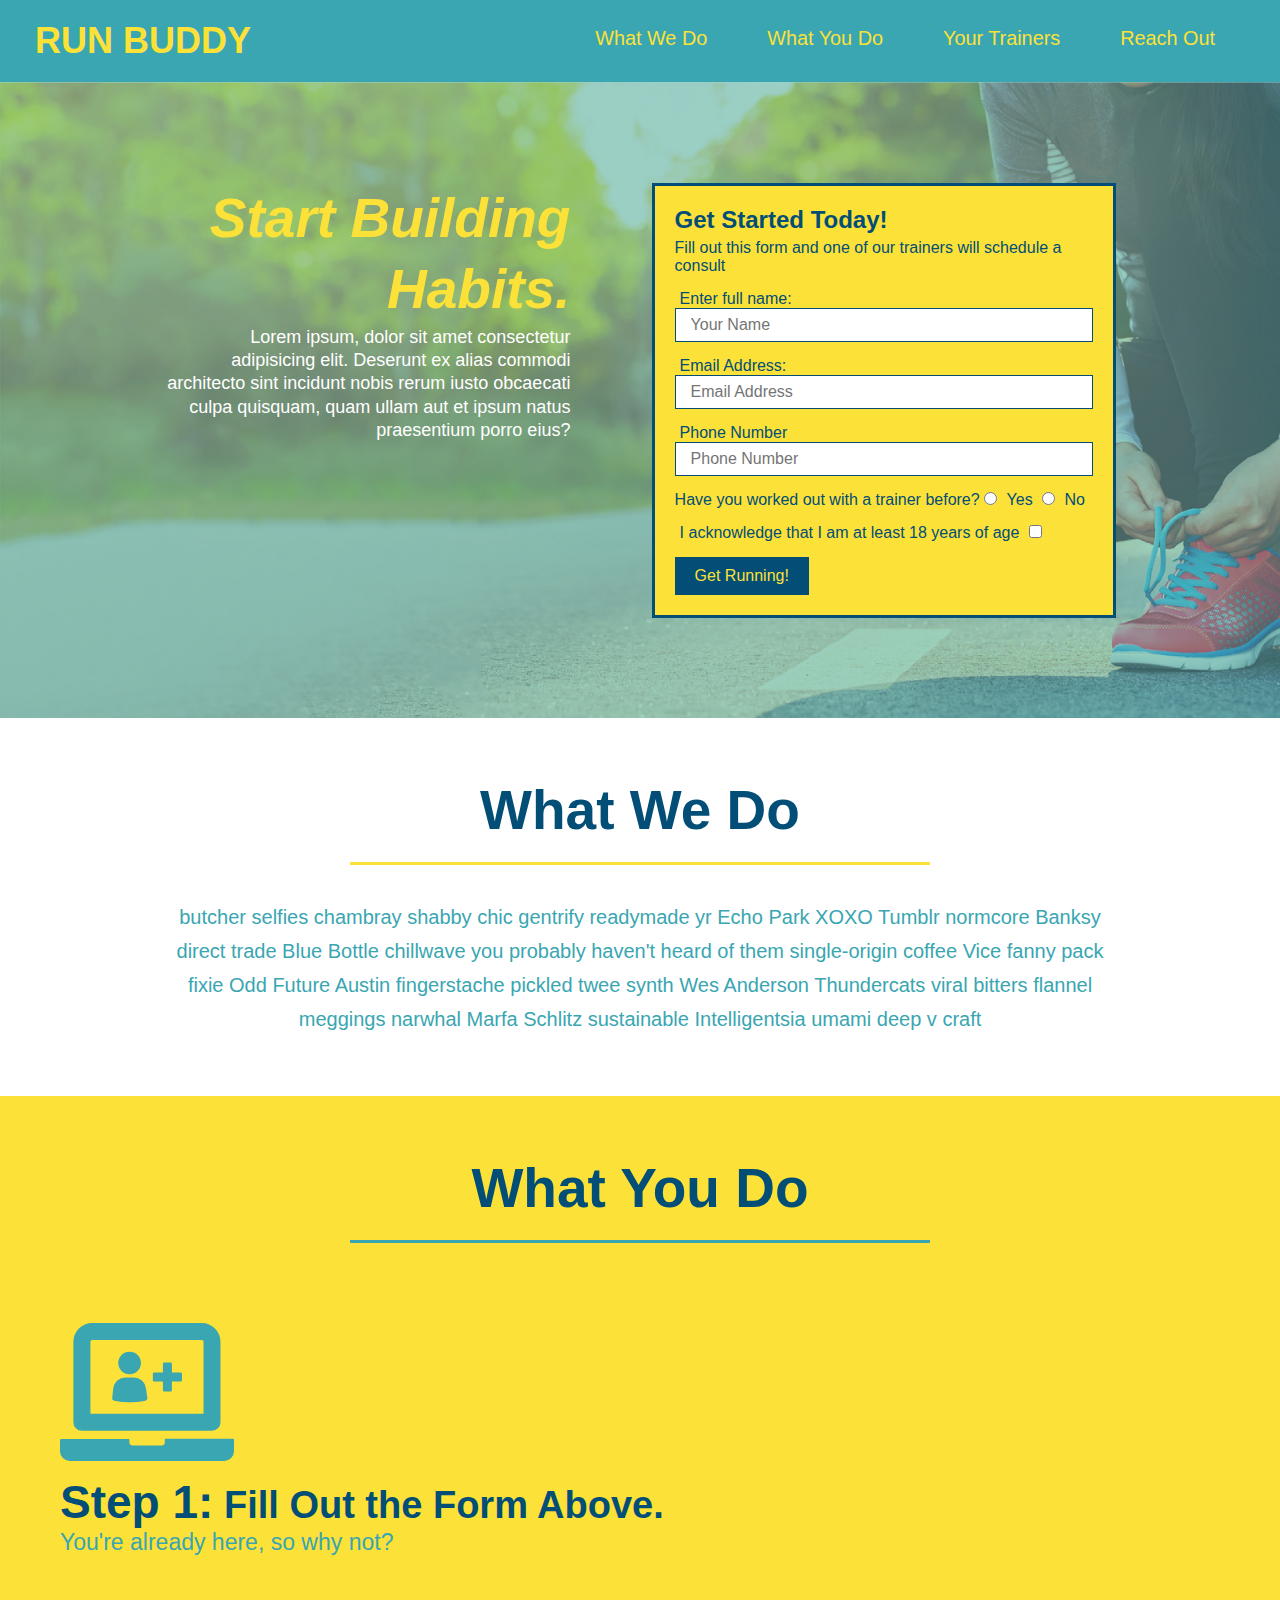
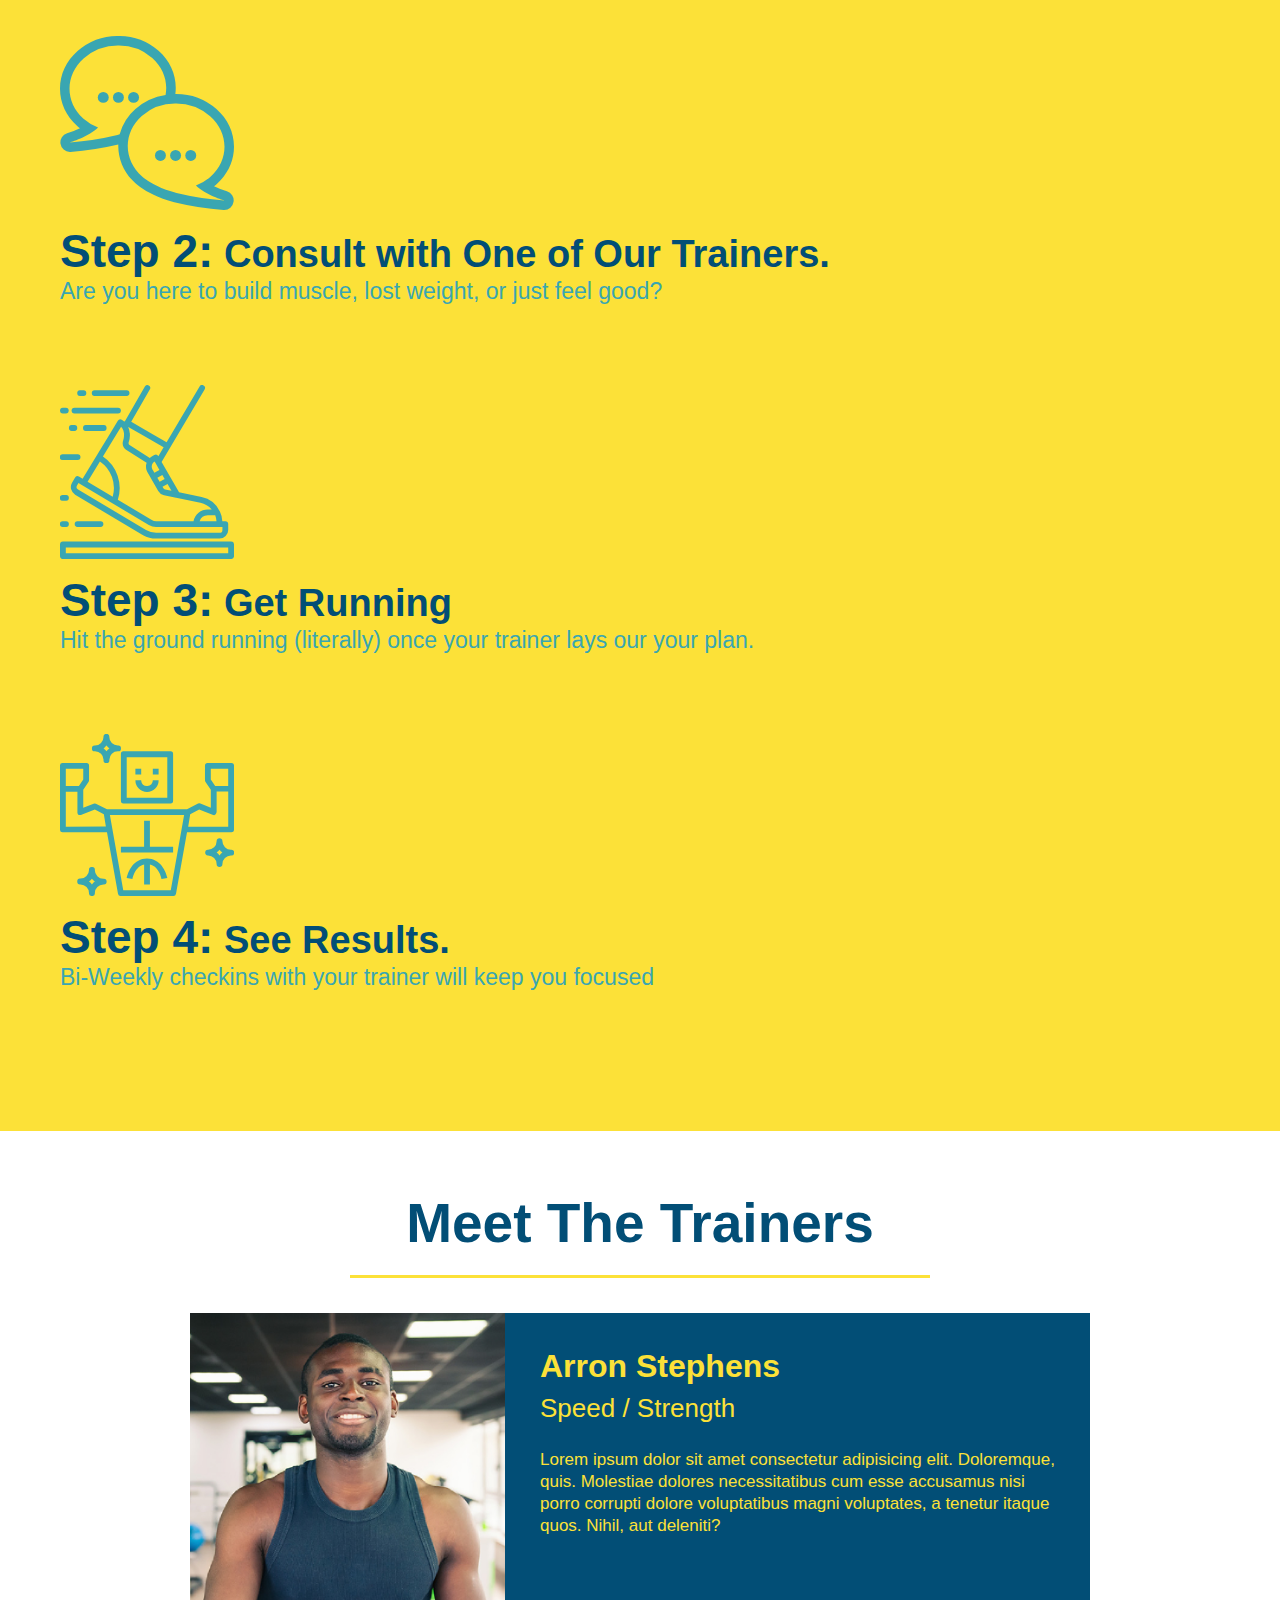
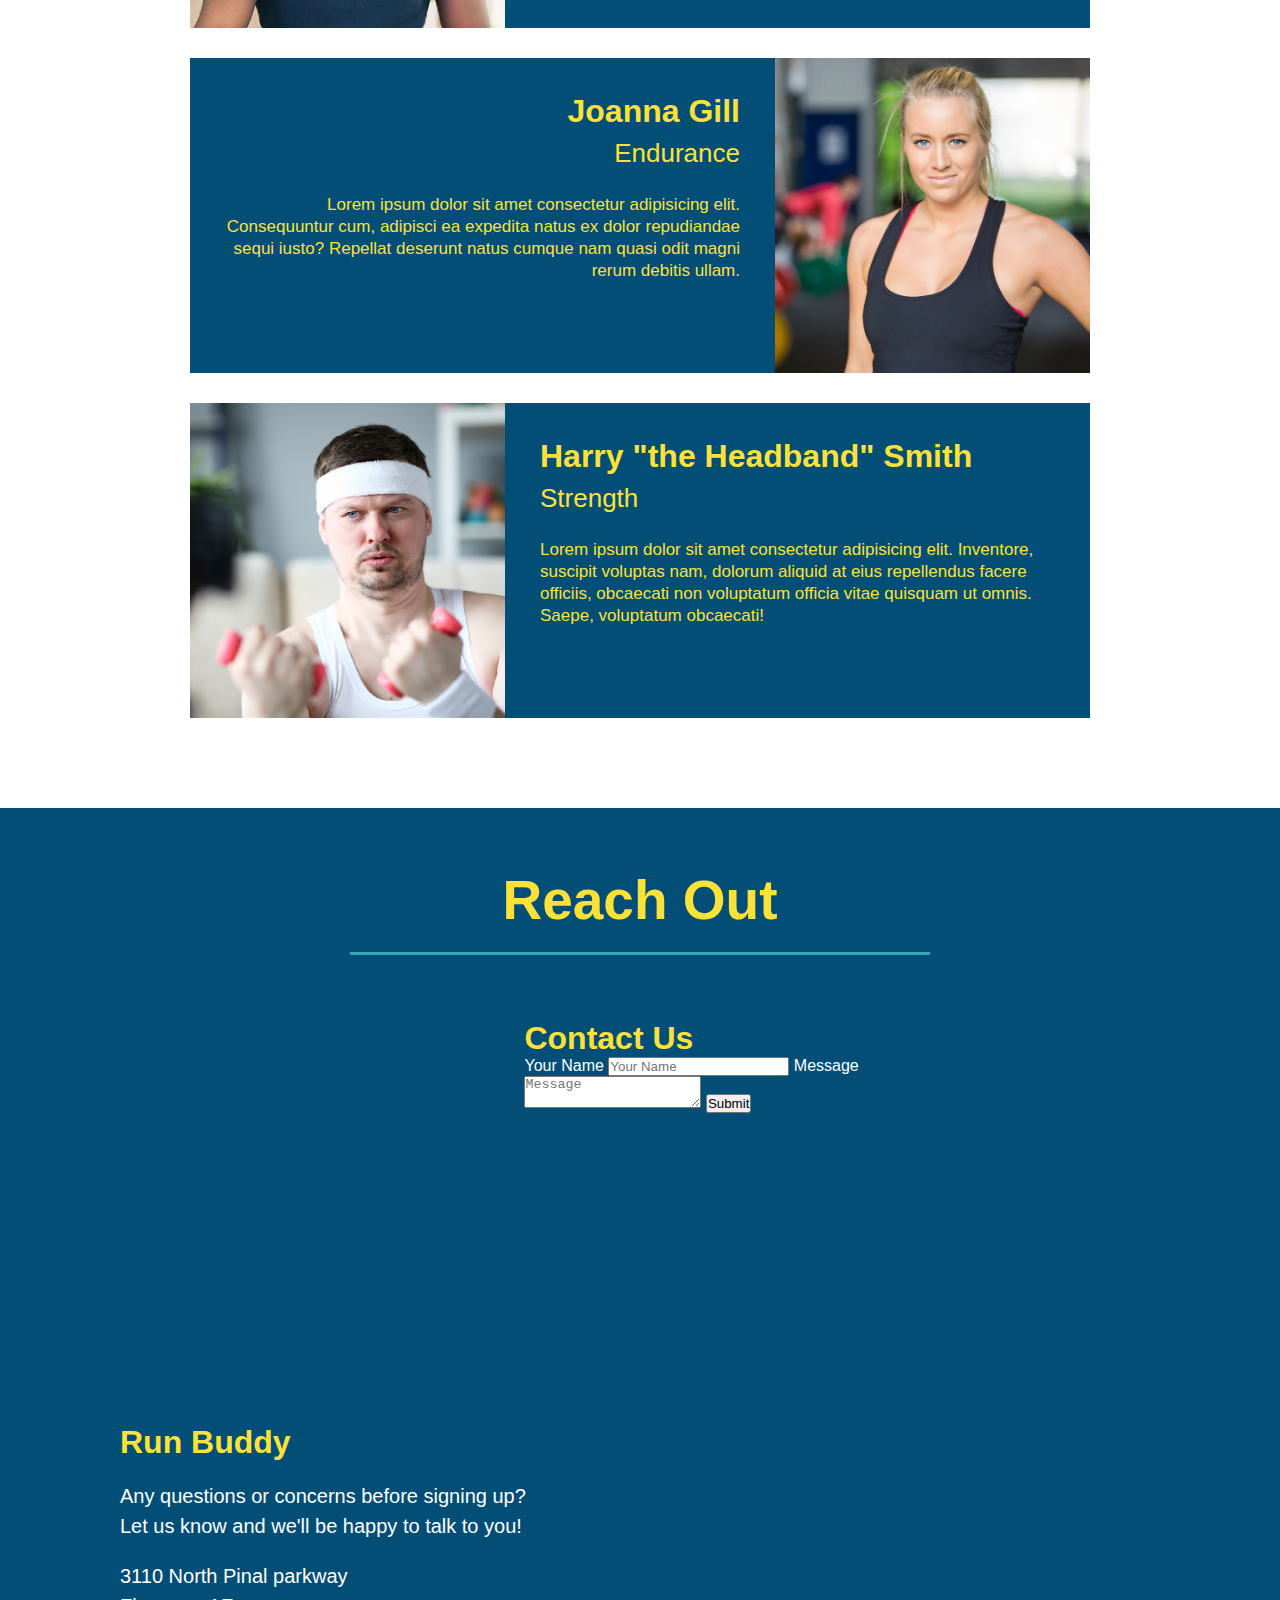
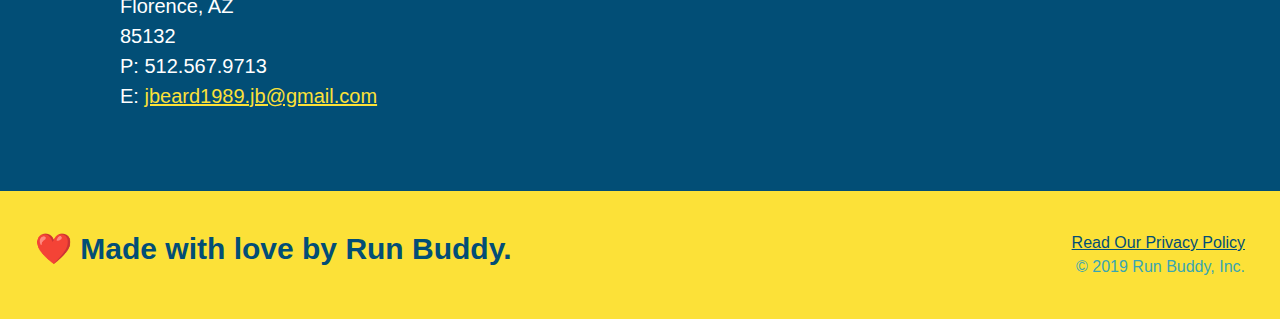
==== index.html @ e970a54e "continued work on implementing flexbox" ====
<!DOCTYPE html>
<html lang="en">
<head>
    <meta charset="UTF-8" />
    <title>Run Buddy</title>
    <link rel="stylesheet" href="./assets/css/style.css">

</head>
<body>
  <!-- navigation -->
  <header>
    <h1>
      <a href="./index.html">
        RUN BUDDY
      </a>
    </h1>
    <nav>
      <!-- Unordered list element -->
      <ul>
        <!-- List item element -->
        <li>
          <a href="#what-we-do">What We Do</a>
        </li>
        <li>
          <a href="#what-you-do">What You Do</a>
        </li>
        <li>
          <a href="#your-trainers">Your Trainers</a>
        </li>
        <li>
          <a href="#reach-out">Reach Out</a>
        </li>
      </ul>
    </nav>
  </header>

  <!-- HERO SECTION and FORM -->
  <section class="hero">
    <div class="hero-cta">
      <h2>Start Building Habits.</h2>
      <p>
        Lorem ipsum, dolor sit amet consectetur adipisicing elit. Deserunt ex alias commodi architecto sint incidunt nobis rerum iusto obcaecati culpa quisquam, quam ullam aut et ipsum natus praesentium porro eius?
      </p>
    </div>
    <div class="hero-form">
      <h3>Get Started Today!</h3>
      <p>Fill out this form and one of our trainers will schedule a consult</p>
      <form>
        <!-- NAME -->
        <label for="name">Enter full name:</label>
        <input type="text" placeholder="Your Name" name="name" id="name" class="form-input" />
        <!-- EMAIL ADDRESS -->
        <label for="email">Email Address:</label>
        <input type="email" placeholder="Email Address" name="email" id="email" class="form-input" />
        <!-- PHONE NUMBER -->
        <label for="phoneNumber">Phone Number</label>
        <input type="tel" placeholder="Phone Number" name="phoneNumber" id="phoneNumber" class="form-input" />
        <!-- WORKED WITH TRAINER? -->
        <p>
          Have you worked out with a trainer before?
          <input type="radio" name="trainer-confirm" id="trainer-yes" />
          <label for="trainer-yes">Yes</label>
          <input type="radio" name="trainer-confirm" id="trainer-no" />
          <label for="trainer-no">No</label>
        </p>
        <!-- OLD ENOUGH? -->
        <p>
          <label for="checkbox">I acknowledge that I am at least 18 years of age</label>
          <input type="checkbox" name="age-confirm" id="checkbox" />
        </p>
        <!-- SUBMIT -->
        <button type="submit">
          Get Running!
        </button>
      </form>  
    </div>
  </section>
<!-- END of HERO SECTION and FORM -->

  <!-- "what we do" section -->
  <section id="what-we-do" class="intro">
    <div class="flex-box">
        <h2 class="section-title primary-border">What We Do</h2>
    </div>
    <div class="flex-row">
      <p>
        butcher selfies chambray shabby chic gentrify readymade yr Echo Park XOXO Tumblr normcore Banksy direct trade Blue Bottle chillwave you probably haven't heard of them single-origin coffee Vice fanny pack fixie Odd Future Austin fingerstache pickled twee synth Wes Anderson Thundercats viral bitters flannel meggings narwhal Marfa Schlitz sustainable Intelligentsia umami deep v craft
      </p>
    </div>
  </section>

  <!-- "what you do" section-->
  <section id="what-you-do" class="steps">
    <div class="flex-box">
        <h2 class ="section-title secondary-border">What You Do</h2>
    </div>
    
    <div>
      <!-- insert this img element -->
      <img src="./assets/images/step-1.svg" alt="" /> 
      <h3>Step 1:<span> Fill Out the Form Above.</span></h3>
      <p>You're already here, so why not?</p>
    </div>

    <div>
      <img src="./assets/images/step-2.svg" alt="">
      <h3>Step 2:<span> Consult with One of Our Trainers.</span></h3>
      <p>Are you here to build muscle, lost weight, or just feel good?</p>
    </div>

    <div>
      <img src="./assets/images/step-3.svg" alt="">
      <h3>Step 3:<span> Get Running</span></h3>
      <p>Hit the ground running (literally) once your trainer lays our your plan.</p>
    </div>

    <div>
      <img src="./assets/images/step-4.svg" alt="">
      <h3>Step 4:<span> See Results.</span></h3>
      <p>Bi-Weekly checkins with your trainer will keep you focused</p>
    </div>
  </section>

  <!-- "Meet the trainers" section-->
  <section id="your-trainers" class="trainers">
    <div class="flex-box">
        <h2 class="section-title primary-border"> Meet The Trainers</h2>
    </div>
    <article class="trainer">
      <img src="./assets/images/trainer-1.jpg" alt="Arron Stephens in his workout clothes, ready to pump iron" />
      <div class="trainer-bio text-left">
        <h3>Arron Stephens</h3>
        <h4>Speed / Strength</h4>
        <p>
          Lorem ipsum dolor sit amet consectetur adipisicing elit. Doloremque, quis. Molestiae dolores necessitatibus cum esse accusamus nisi porro corrupti dolore voluptatibus magni voluptates, a tenetur itaque quos. Nihil, aut deleniti?
        </p>
      </div>
    </article>

    <article class="trainer">
      <div class="trainer-bio text-right">
        <h3>Joanna Gill</h3>
        <h4>Endurance</h4>
        <p>
          Lorem ipsum dolor sit amet consectetur adipisicing elit. Consequuntur cum, adipisci ea expedita natus ex dolor repudiandae sequi iusto? Repellat deserunt natus cumque nam quasi odit magni rerum debitis ullam.
        </p>
      </div>
      <img src="./assets/images/trainer-2.jpg" alt="Joanna Gill cooling off after a workout" />
    </article>

    <article class="trainer">
      <img src="./assets/images/trainer-3.jpg" alt="Harry Smith wearing a headband and lifting comically small pink weights" />
      <div class="trainer-bio text-left">
        <h3>Harry "the Headband" Smith</h3>
        <h4>Strength</h4>
        <p>
          Lorem ipsum dolor sit amet consectetur adipisicing elit. Inventore, suscipit voluptas nam, dolorum aliquid at eius repellendus facere officiis, obcaecati non voluptatum officia vitae quisquam ut omnis. Saepe, voluptatum obcaecati!
        </p>
      </div>
    </article>
  </section>

  <!-- "reach out" section-->
  <section id="reach-out" class="contact">
    <div class="flex-box">
        <h2 class="section-title secondary-border">Reach Out</h2>
    </div>
    <div class="contact-info">
    <iframe src="https://www.google.com/maps/embed?pb=!1m18!1m12!1m3!1d3343.7697032958495!2d-111.38180208449774!3d33.062529376679024!2m3!1f0!2f0!3f0!3m2!1i1024!2i768!4f13.1!3m3!1m2!1s0x872a3bfe00e9d0bd%3A0x75ed9e1d07d1335b!2s3110%20N%20Pinal%20Pkwy%20Ave%2C%20Florence%2C%20AZ%2085132!5e0!3m2!1sen!2sus!4v1607827421649!5m2!1sen!2sus" 
      frameborder="0" 
      style="border:0;" 
      allowfullscreen="" 
      aria-hidden="false" 
      tabindex="0">
    </iframe>
    <div class="contact-form">
      <h3>Contact Us</h3>
      <form>
        <label for="contact-name">Your Name</label>
        <input type="text" id="contact-name" placeholder="Your Name" />

        <label for="contact-message">Message</label>
        <textarea id="contact-message" placeholder="Message"></textarea>

        <button type="submit">Submit</button>
      </form>
    </div>
    <div>
      <h3>Run Buddy</h3>
      <p>
        Any questions or concerns before signing up?
        <br />
        Let us know and we'll be happy to talk to you!
      </p>
      <address>
        3110 North Pinal parkway <br />
        Florence, AZ <br />
        85132 <br />
        P: 512.567.9713 <br />
        E: <a href="mailto:jbeard1989.jb@gmail.com">jbeard1989.jb@gmail.com</a>
      </address>
    </div>

    </div>
  </section>

  <!-- footer -->
  <footer>
    <h2>❤️ Made with love by Run Buddy.</h2>
    <div>
      <a href="./privacy-policy.html">Read Our Privacy Policy</a><br />
      &copy; 2019 Run Buddy, Inc.
    </div>
  </footer>
</body>
</html>
---- assets/css/style.css ----
* {
    margin: 0;
    padding: 0;
    box-sizing: border-box
}

.flex-row {
    display: flex;
}

.intro p {
    line-height: 1.7;
    color: #39a6b2;
    width: 80%;
    font-size: 20px;
    margin: 0 auto;
    text-align: center;
}

.steps {
    background: #fce138;
}


section {
    padding: 60px;
}

.section-title {
    font-size: 55px;
    color: #024e76;
    border-bottom: 3px solid;
    padding-bottom: 20px;
    text-align: center;
    margin: 0 auto 35px auto;
    width: 50%;
}

.primary-border {
    border-color: #fce138
}

.secondary-border {
    border-color: #39a6b2;
}

.steps div {
    margin-bottom: 80px;
}

.steps img {
    width: 15%;
}

.steps h3 {
    color: #024e76;
    font-size: 46px;
    margin-top: 10px;
}

.steps span {
    font-size: 38px;
  }

.steps p {
    color: #39a6b2;
    font-size: 23px;
}

.trainer {
    width: 900px;
    margin: 0 auto 30px auto;
    background: #024e76;
    color: #fce138;
    overflow: auto;
}

.trainer img {
    width: 35%;
    float: left;
}

.trainer-bio{
    padding: 35px;
    float: left;
    width: 65%;
}

.trainer-bio h3 {
    font-size: 32px;
    margin-bottom: 8px;
}

.trainer-bio h4 {
    font-weight: lighter;
    font-size: 26px;
    margin-bottom: 25px;
}

.trainer-bio p {
    font-size: 17px;
    line-height: 1.3;
}

.text-left {
    text-align: left;
}

.text-right {
    text-align: right;
}

.contact {
    background: #024e76;
}

.contact h2 {
    color: #fce138;
}

.contact-info iframe {
    width: 400px;
    height: 400px;
}

.contact-info div {
    width: 410px;
    display: inline-block;
    vertical-align: top;
    text-align: left;
    margin: 30px 0 0 60px;
    color: white;
}

.contact-info h3 {
    color: #fce138;
    font-size: 32px;
}

.contact-info p, .contact-info address {
    margin: 20px 0;
    line-height: 1.5;
    font-size: 20px;
    font-style: normal;
}

.contact-info a {
    color: #fce138;
}

header nav {
    margin: 7px 0;
}

header nav ul {
    display: flex;
    flex-wrap: wrap;
    justify-content: space-between;
    align-items: center;
    list-style: none;
}

header nav ul li a {
    margin: 0 30px;
    font-weight: lighter;
    font-size: 1.55vw;
}

header h1 {
    font-weight: bold;
    margin: 0;
    font-size: 36px;
    color: #fce138;
    
}

header a {
    text-decoration: none;
    color: #fce138;
}

/* apply styles to <header> */
header{
    display: flex;
    justify-content: space-between;
    flex-wrap: wrap;
    padding: 20px 35px;
    background-color: #39a6b2;
}


body {
    /* I'm a CSS comment! */
    color: #39a6b2;
    font-family: Arial, Helvetica, sans-serif;
}

footer h2 {
    color: #024e76;
    font-size: 30px;
    margin: 0;
}

footer div {
    line-height: 1.5;
    text-align: right;
}

footer a {
    color: #024e76;
}

footer {
    display: flex;
    justify-content: space-between;
    flex-wrap: wrap;
    background-color: #fce138;
    width: 100%;
    padding: 40px 35px;
}

/* HERO STYLESHEET */
.hero {
    display: flex;
    justify-content: center;
    flex-wrap: wrap;
    background-image: url("../images/hero-bg.jpg");
    background-size: cover;
    position: relative;
}
/* HERO STYLESHEET END*/

.hero-cta{
    width: 35%;
    text-align: right;
    margin: 3.5%;
    color: #fff;
    font-size: 18px;
    line-height: 1.3;
}

.hero-cta h2{
    font-style: italic;
    font-size: 55px;
    color: #fce138
}

.page-title {
    color: #fce138;
    display: inline-block;
    border-bottom: 4px solid #fce138;
    padding: 0 80px 15px 80px;
    font-weight: normal;
    font-size: 42px;
    font-style: italic;
}

.hero-form {
    color: #024e76;
    background-color: #fce138;
    padding: 20px;
    border-style: solid;
    border-width: 3px;
    border-color: #024e76;
    width: 40%;
    margin: 3.5%;
}

.hero-form h3{
    font-size: 24px;
    margin: 0;
}

.hero-form p {
    margin: 5px 0 15px 0;
}

.hero-form label {
    margin: 0 5px;
}

.form-input {
    border: 1px solid #024e76;
    display: block;
    padding: 7px 15px;
    font-size: 16px;
    color: #024e76;
    width: 100%;
    margin-bottom: 15px;
}

.hero-form button {
    color: #fce138;
    background-color: #024e76;
    border: none;
    padding: 10px 20px;
    font-size: 16px;
  }
  /* HERO STYLES END */
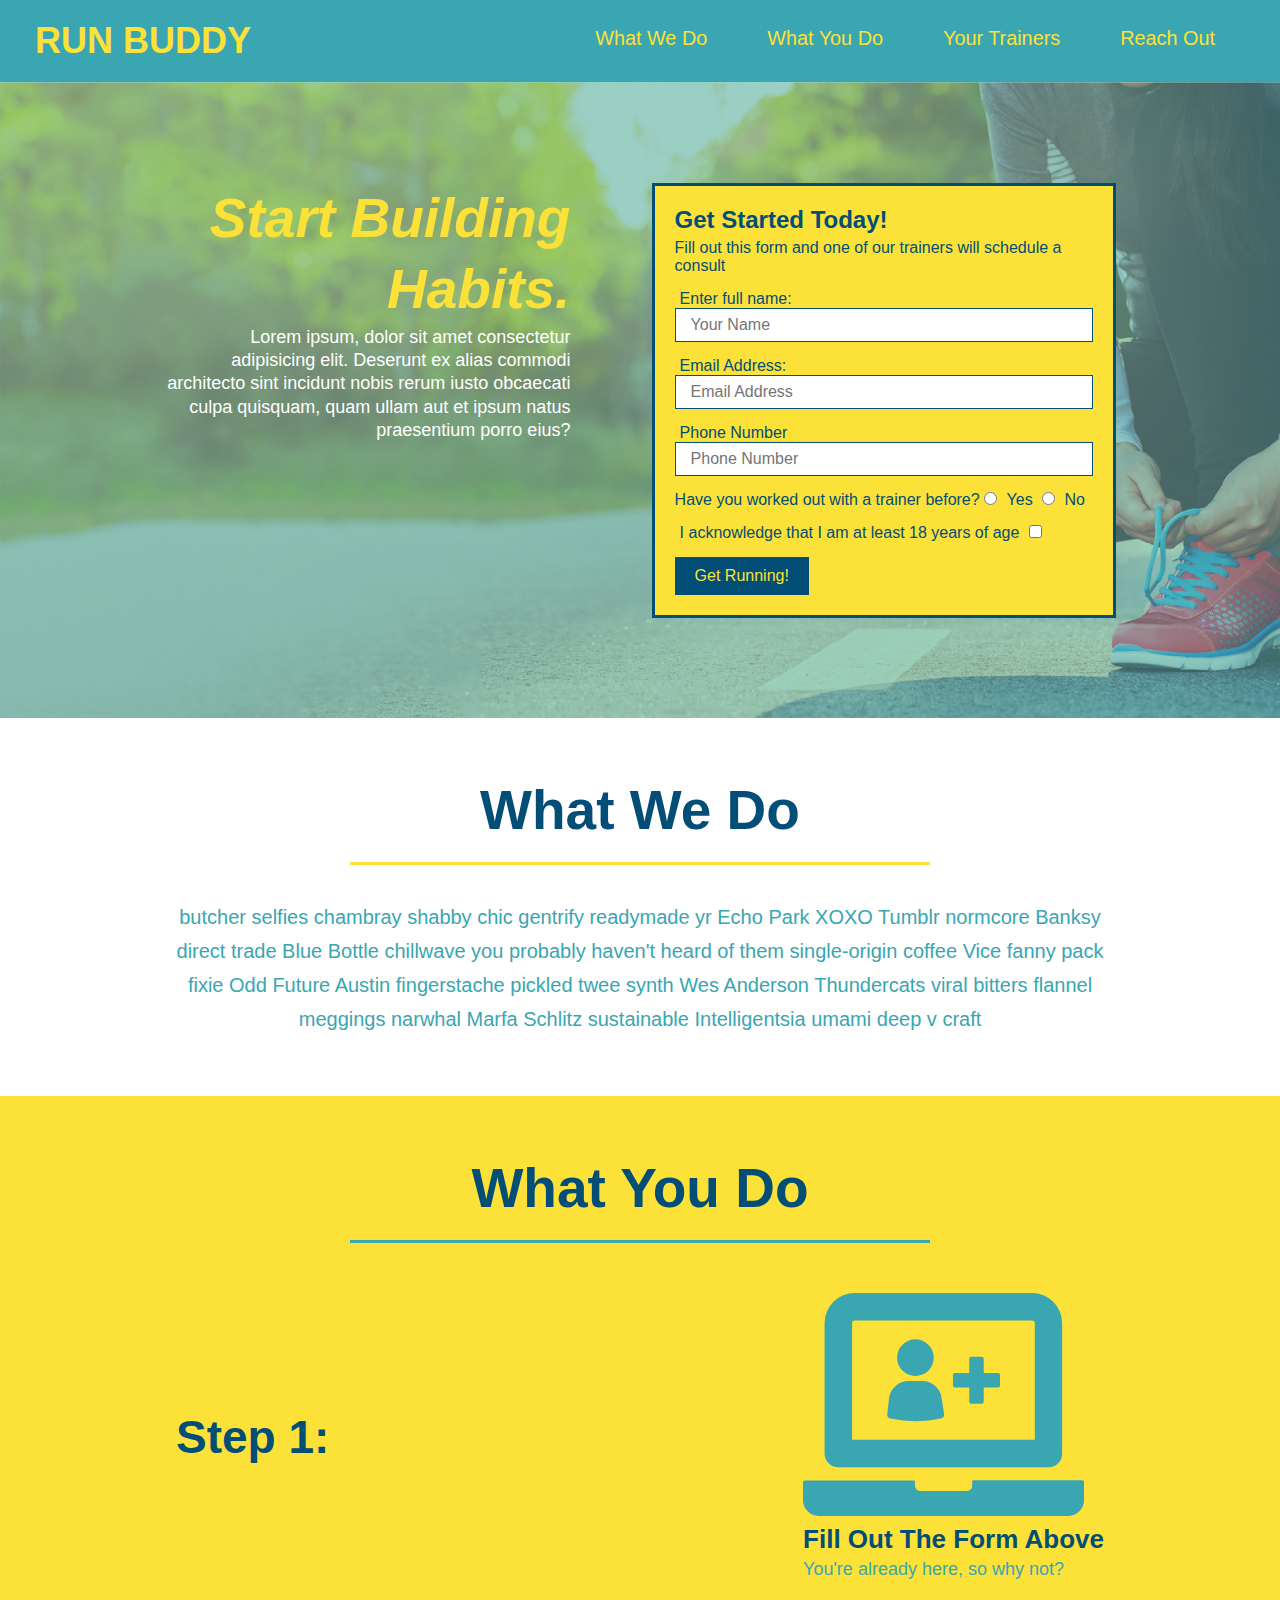
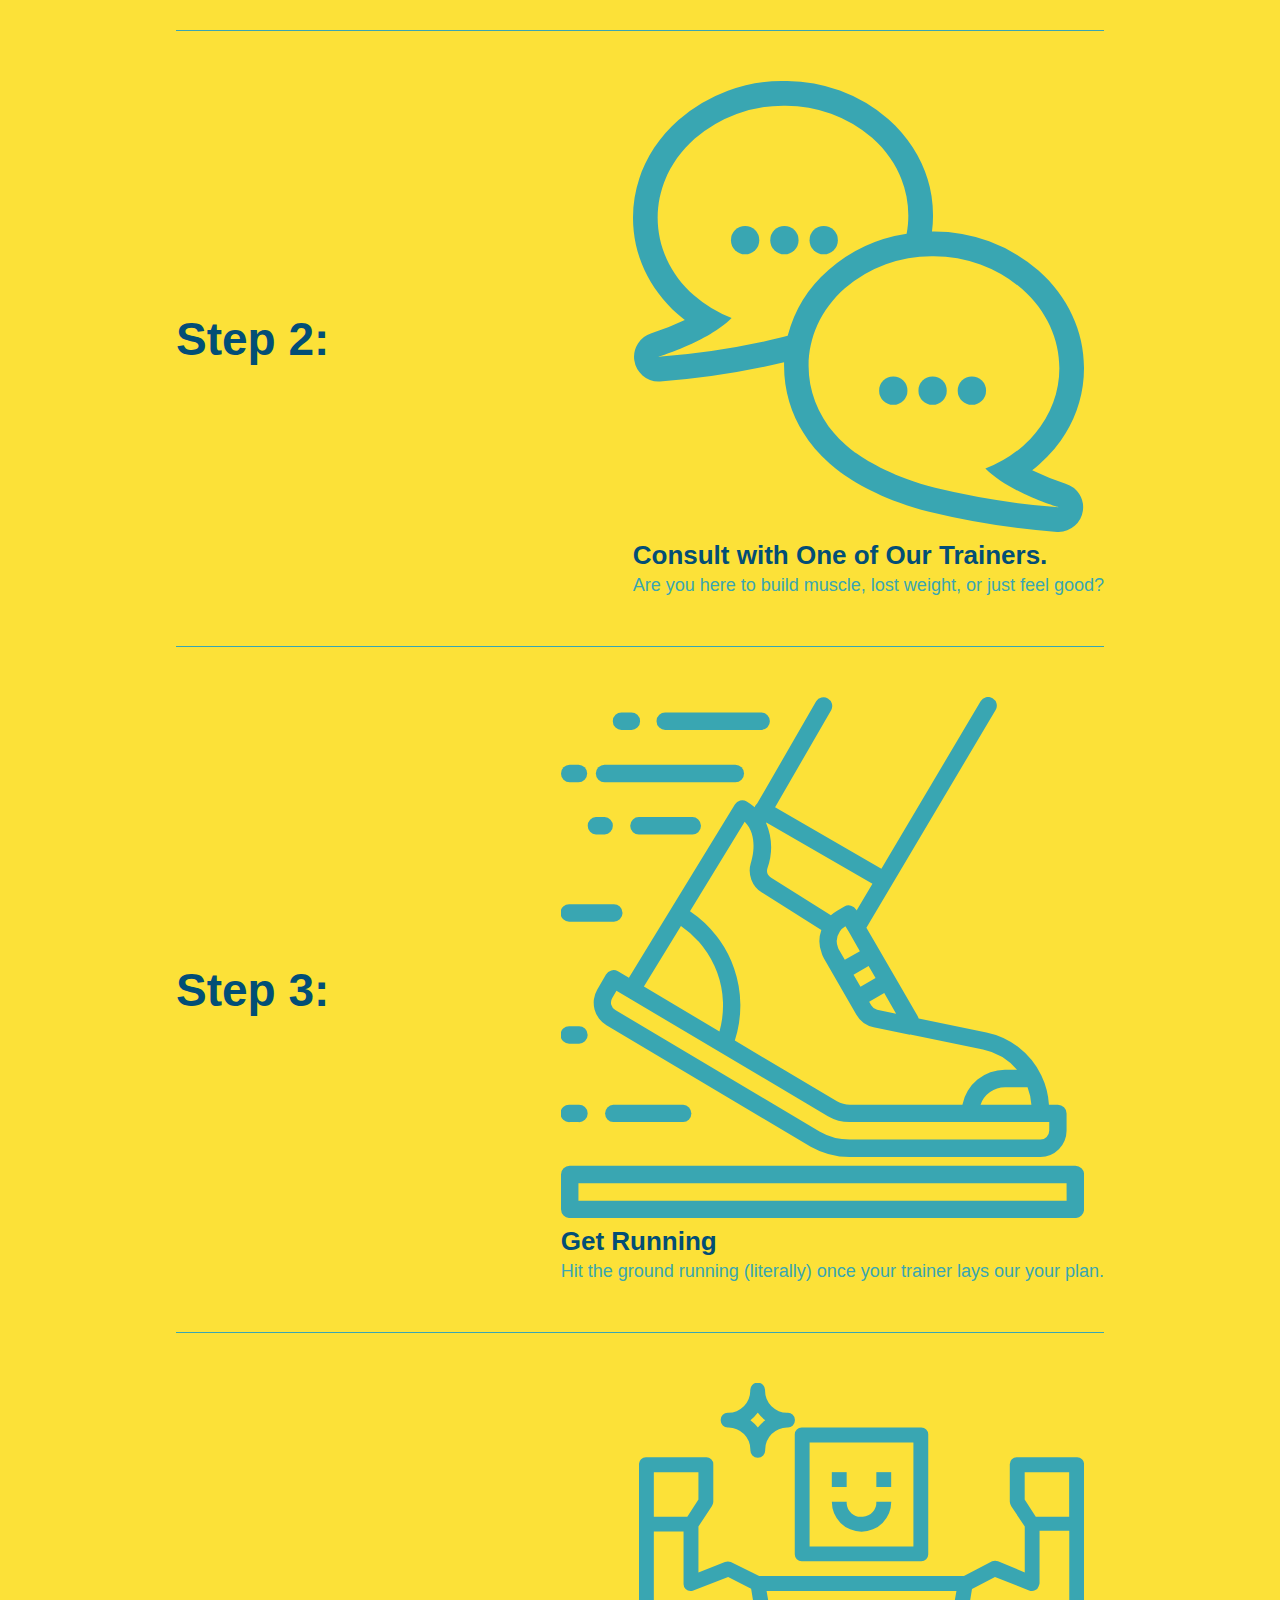
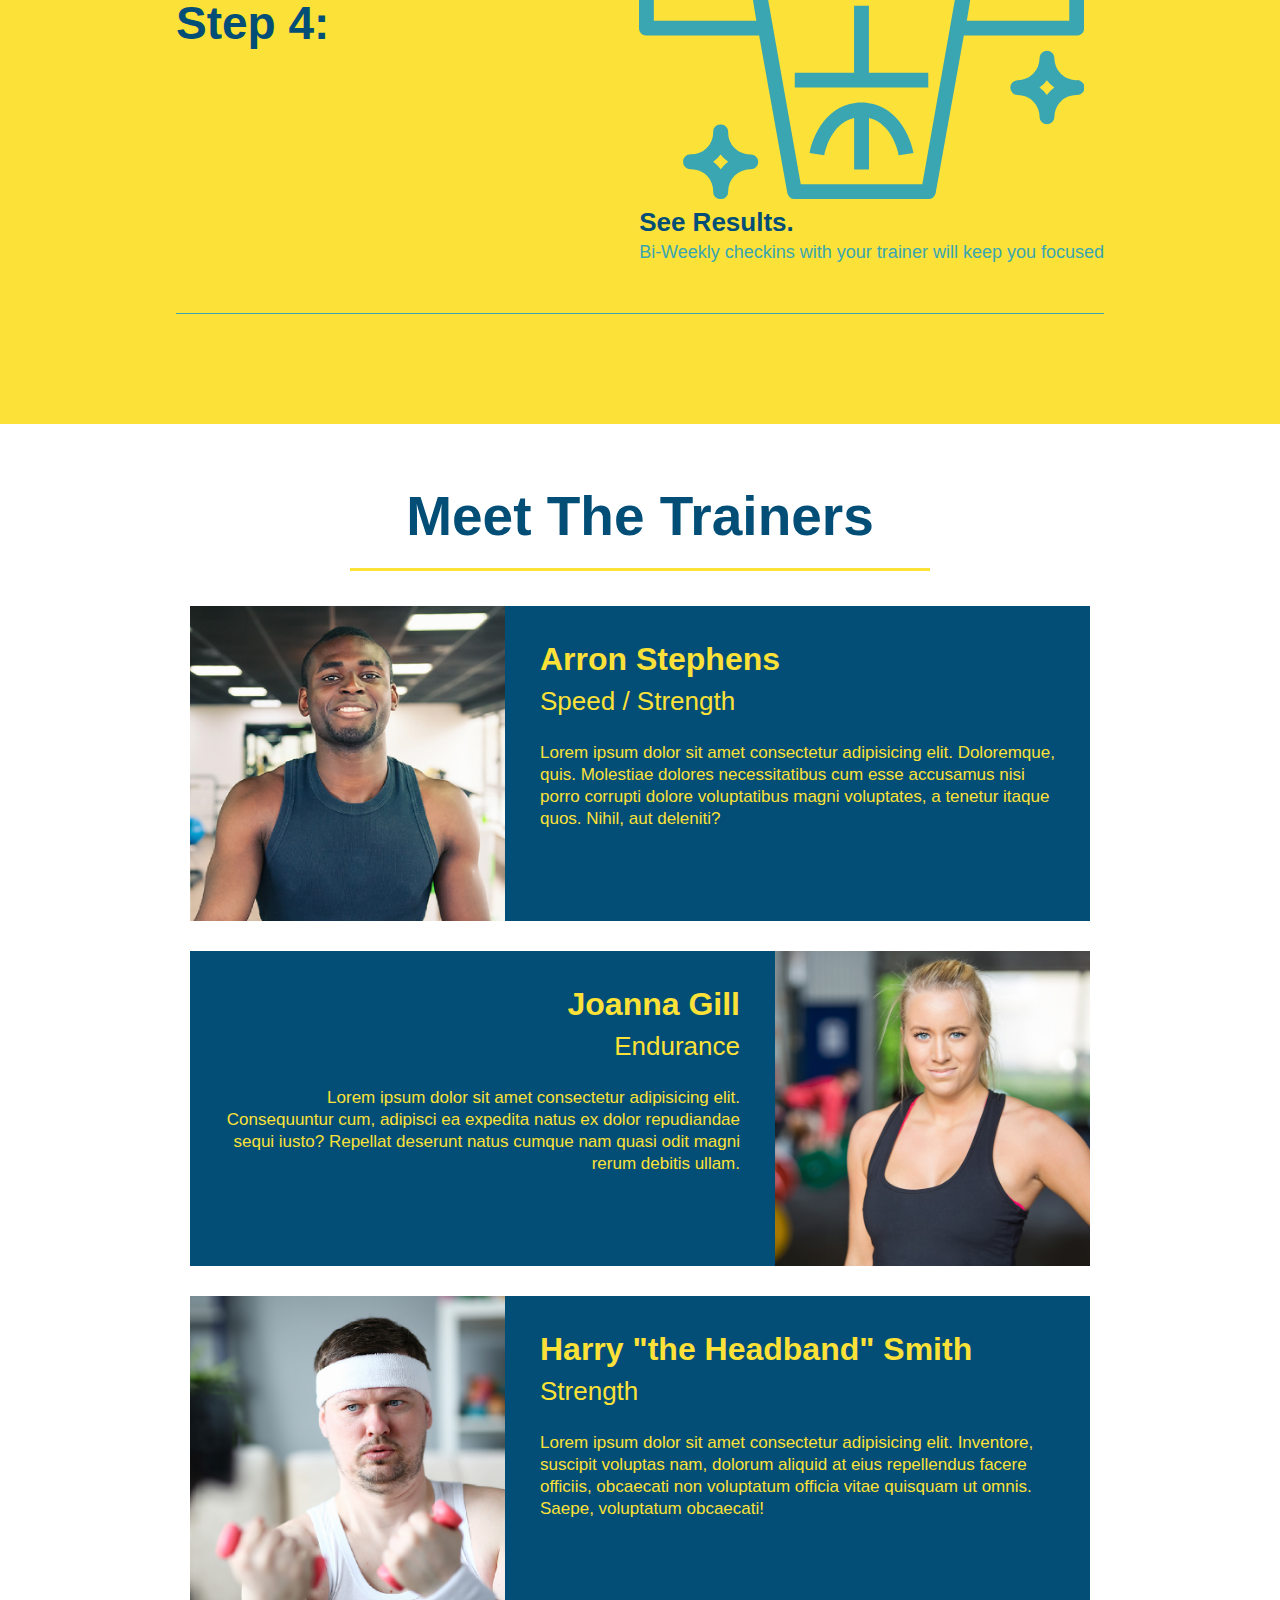
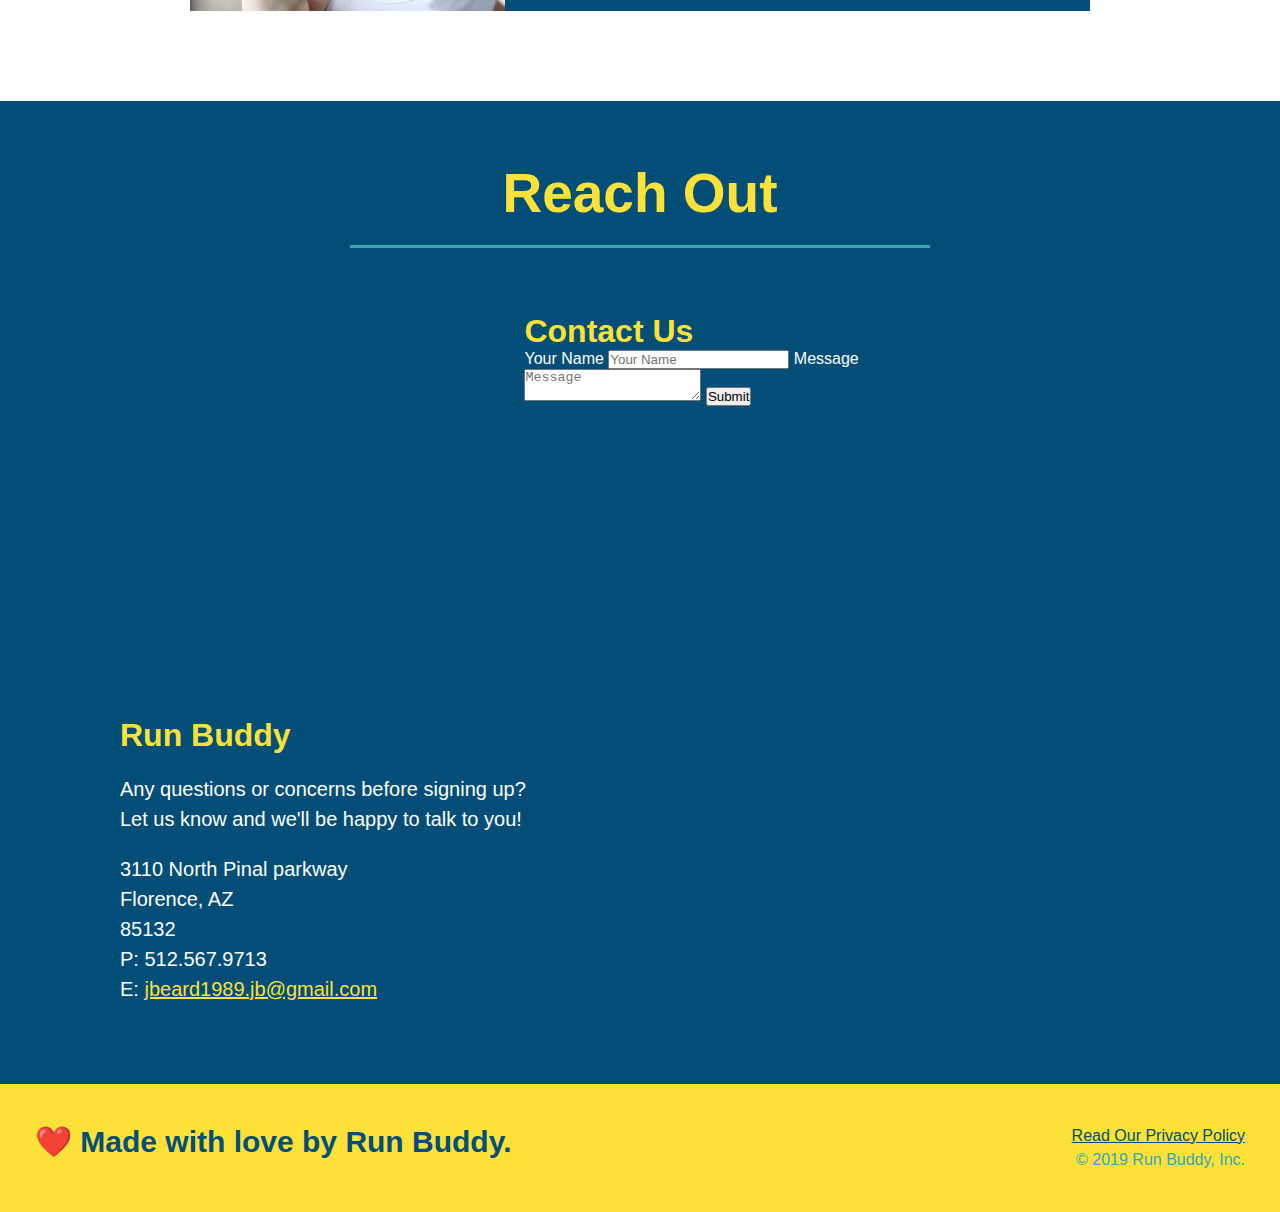
==== commit 3657dcd2: "continue flexbox" ====
--- a/index.html
+++ b/index.html
@@ -94,30 +94,57 @@
     <div class="flex-box">
         <h2 class ="section-title secondary-border">What You Do</h2>
     </div>
-    
-    <div>
-      <!-- insert this img element -->
-      <img src="./assets/images/step-1.svg" alt="" /> 
-      <h3>Step 1:<span> Fill Out the Form Above.</span></h3>
-      <p>You're already here, so why not?</p>
-    </div>
-
-    <div>
-      <img src="./assets/images/step-2.svg" alt="">
-      <h3>Step 2:<span> Consult with One of Our Trainers.</span></h3>
-      <p>Are you here to build muscle, lost weight, or just feel good?</p>
-    </div>
-
-    <div>
-      <img src="./assets/images/step-3.svg" alt="">
-      <h3>Step 3:<span> Get Running</span></h3>
-      <p>Hit the ground running (literally) once your trainer lays our your plan.</p>
-    </div>
-
-    <div>
-      <img src="./assets/images/step-4.svg" alt="">
-      <h3>Step 4:<span> See Results.</span></h3>
-      <p>Bi-Weekly checkins with your trainer will keep you focused</p>
+  
+    <div class="step">
+      <h3>Step 1:</h3>
+      <div class="step-info">
+        <div class="step-img">
+          <img src="./assets/images/step-1.svg" alt="" />
+        </div>
+        <div class="step-text">
+          <h4>Fill Out The Form Above</h4>
+          <p>You're already here, so why not?</p>
+        </div>
+      </div>
+    </div>
+
+    <div class="step">
+      <h3>Step 2:</h3>
+      <div class="step-info">
+        <div class="step-img">
+          <img src="./assets/images/step-2.svg" alt="" />
+        </div>
+        <div class="step-text">
+          <h4>Consult with One of Our Trainers.</h4>
+          <p>Are you here to build muscle, lost weight, or just feel good?</p>
+        </div>
+      </div>
+    </div>
+
+    <div class="step">
+      <h3>Step 3:</h3>
+      <div class="step-info">
+        <div class="step-img">
+          <img src="./assets/images/step-3.svg" alt="" />
+        </div>
+        <div class="step-text">
+          <h4>Get Running</h4>
+          <p>Hit the ground running (literally) once your trainer lays our your plan.</p>
+        </div>
+      </div>
+    </div>
+
+    <div class="step">
+      <h3>Step 4:</h3>
+      <div class="step-info">
+        <div class="step-img">
+          <img src="./assets/images/step-4.svg" alt="" />
+        </div>
+        <div class="step-text">
+          <h4>See Results.</h4>
+          <p>Bi-Weekly checkins with your trainer will keep you focused</p>
+        </div>
+      </div>
     </div>
   </section>
 
--- a/assets/css/style.css
+++ b/assets/css/style.css
@@ -44,27 +44,52 @@
     border-color: #39a6b2;
 }
 
-.steps div {
-    margin-bottom: 80px;
-}
-
-.steps img {
-    width: 15%;
-}
-
-.steps h3 {
+.step {
+    margin: 50px auto;
+    padding-bottom: 50px;
+    width: 80%;
+    border-bottom: 1px solid #39a6b2;
+    display: flex;
+    flex-wrap: wrap;
+    align-items: center;
+    justify-content: space-between;
+}
+
+.step h3 {
     color: #024e76;
     font-size: 46px;
-    margin-top: 10px;
-}
-
-.steps span {
-    font-size: 38px;
-  }
-
-.steps p {
+    flex: 1 30%;
+}
+
+.steps-info {
+    display: flex;
+    flex-wrap: wrap;
+    align-items: center;
+    flex: 2 70%;
+}
+
+.step-text p {
     color: #39a6b2;
-    font-size: 23px;
+    font-size: 18px;
+}
+
+.step-text {
+    flex: 12;
+}
+
+.step-text h4 {
+    font-size: 26px;
+    line-height: 1.5;
+    color: #024e76;
+}
+
+.step-img {
+    flex: 1 12%;
+    margin-right: 20px;   
+}
+
+.step-img img {
+    max-width: 100%;
 }
 
 .trainer {
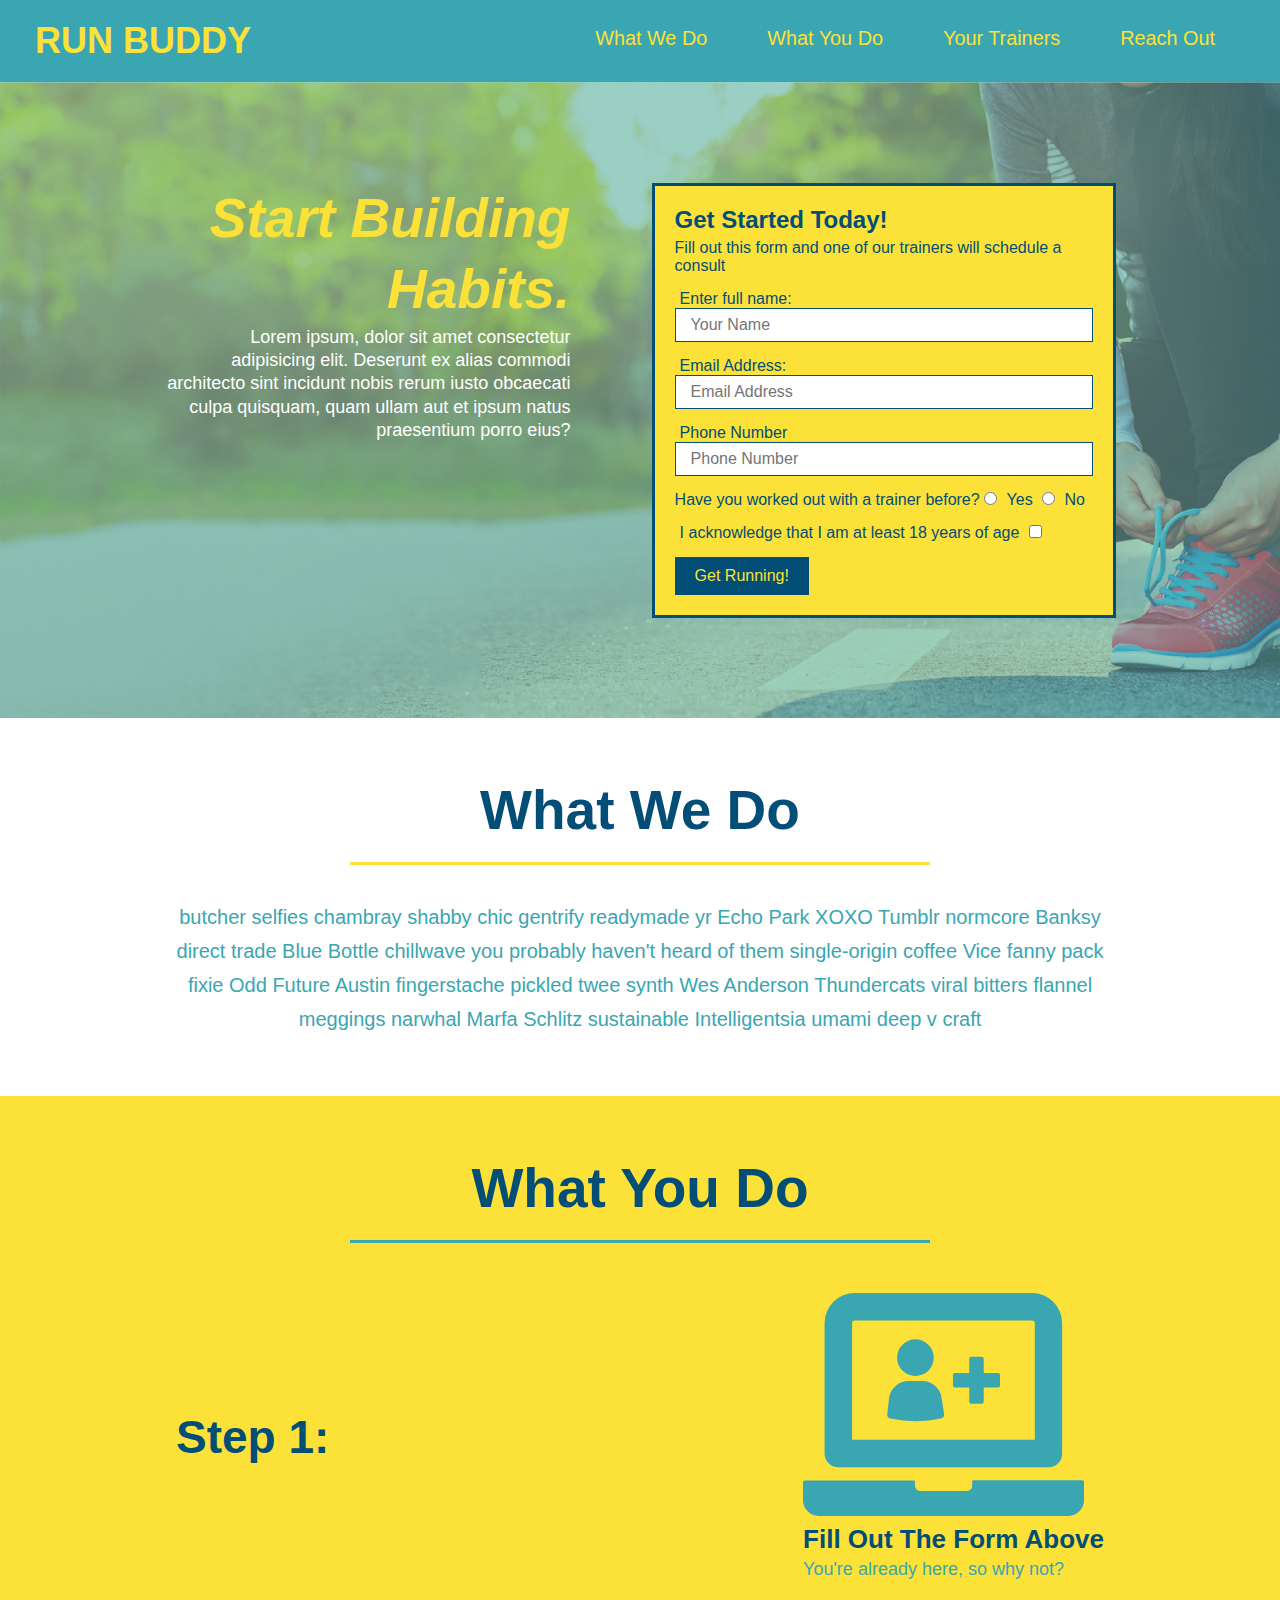
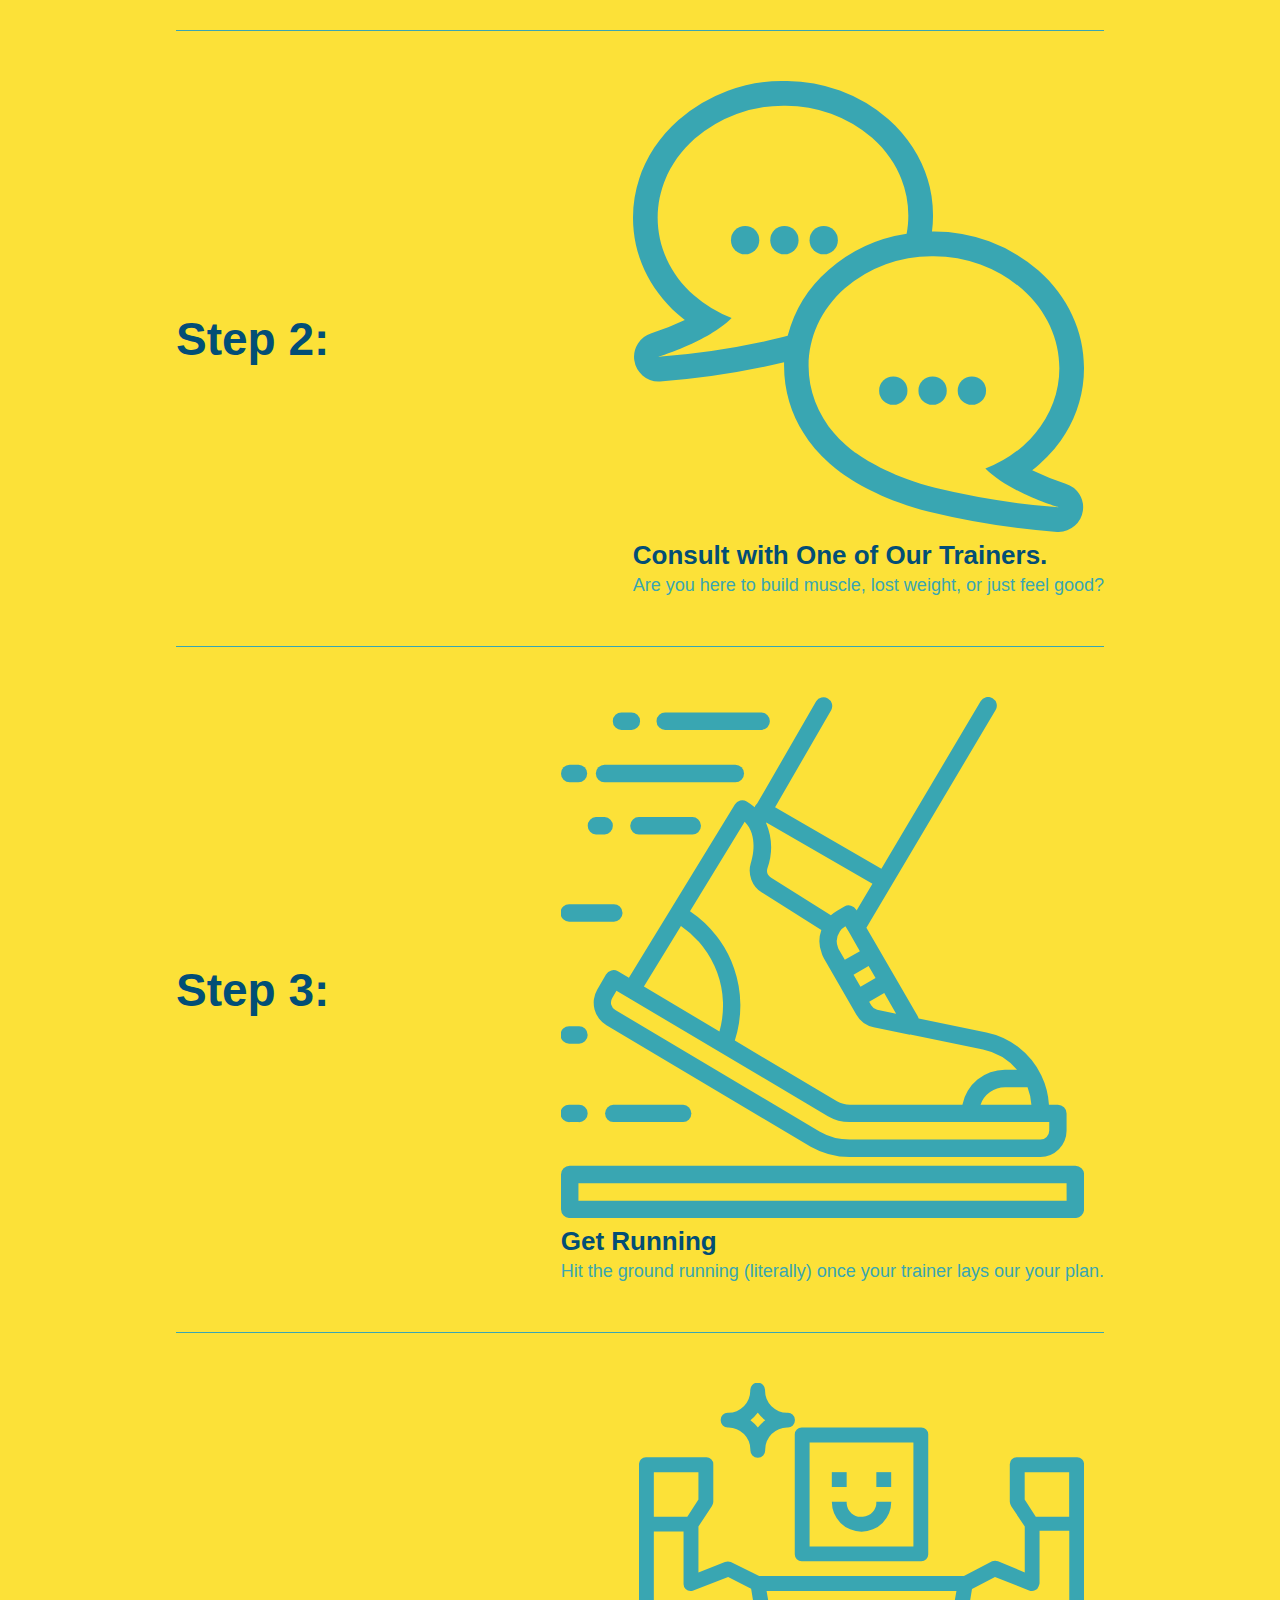
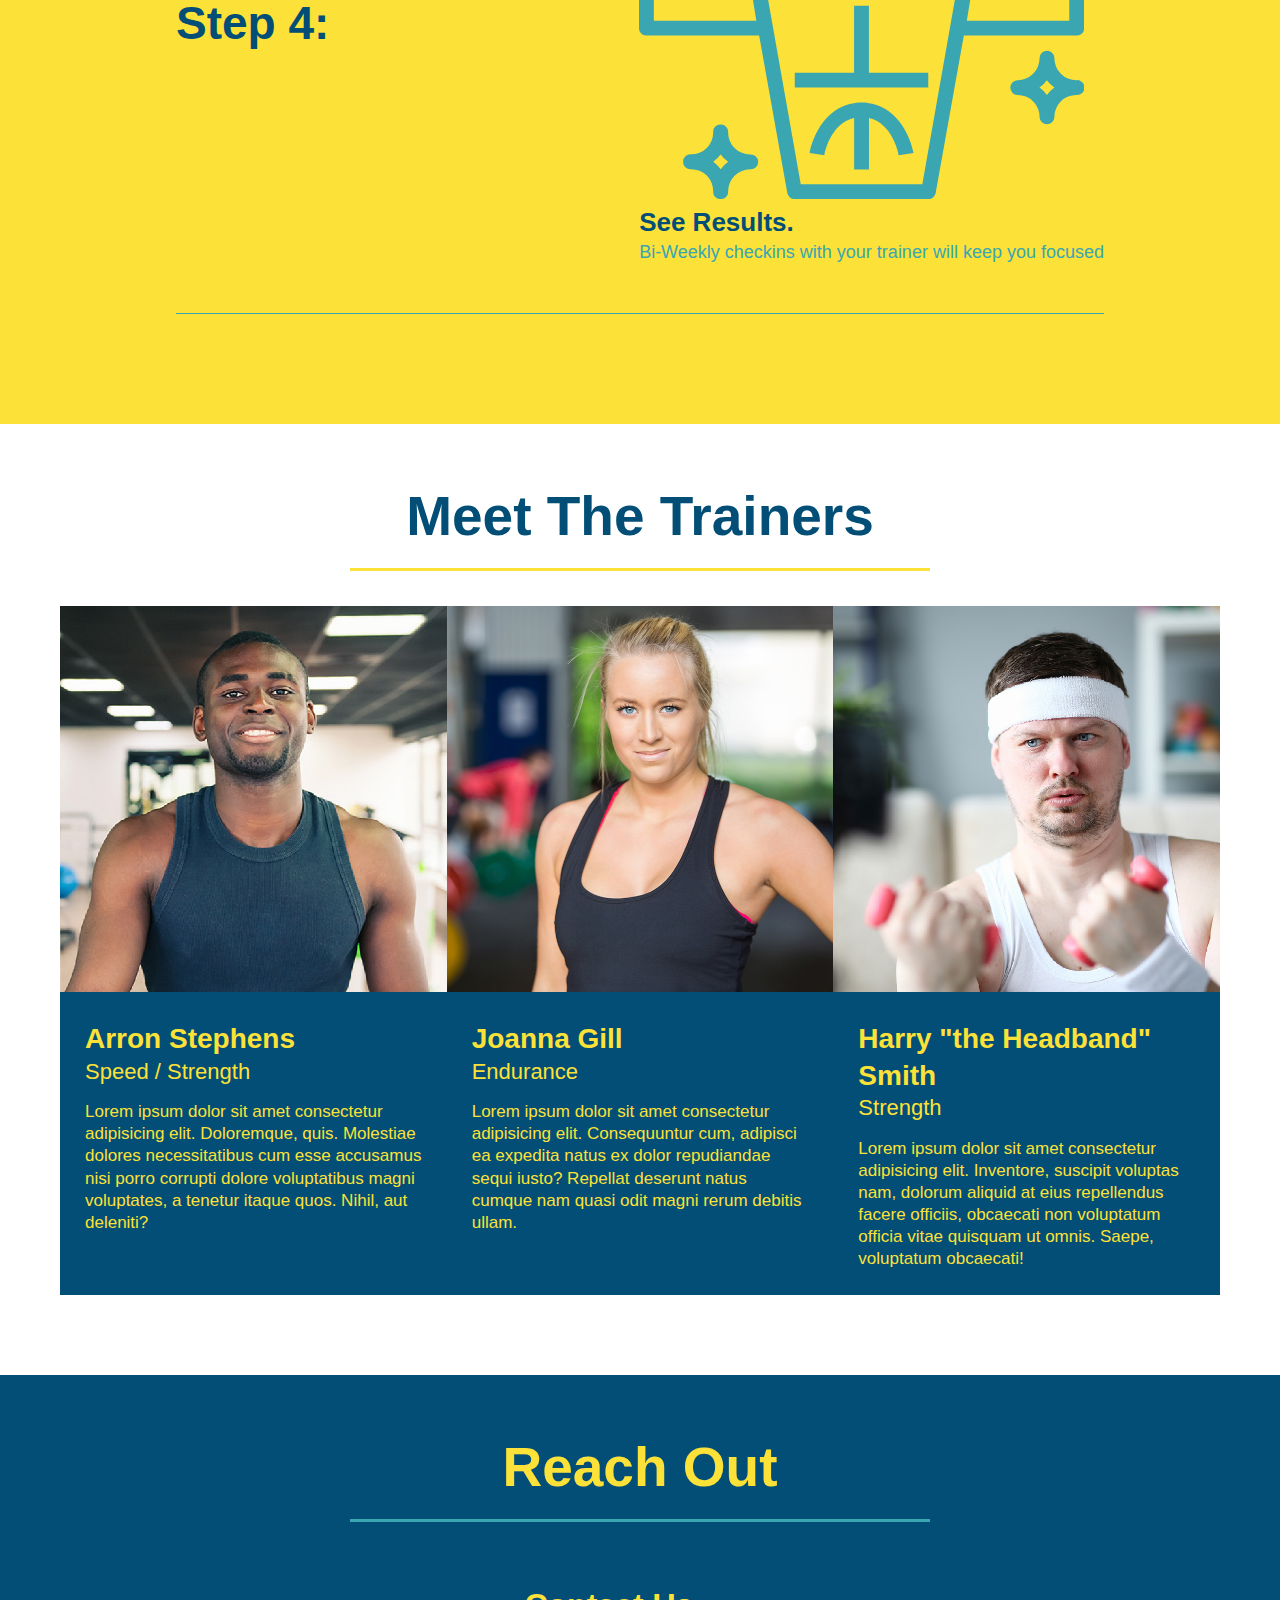
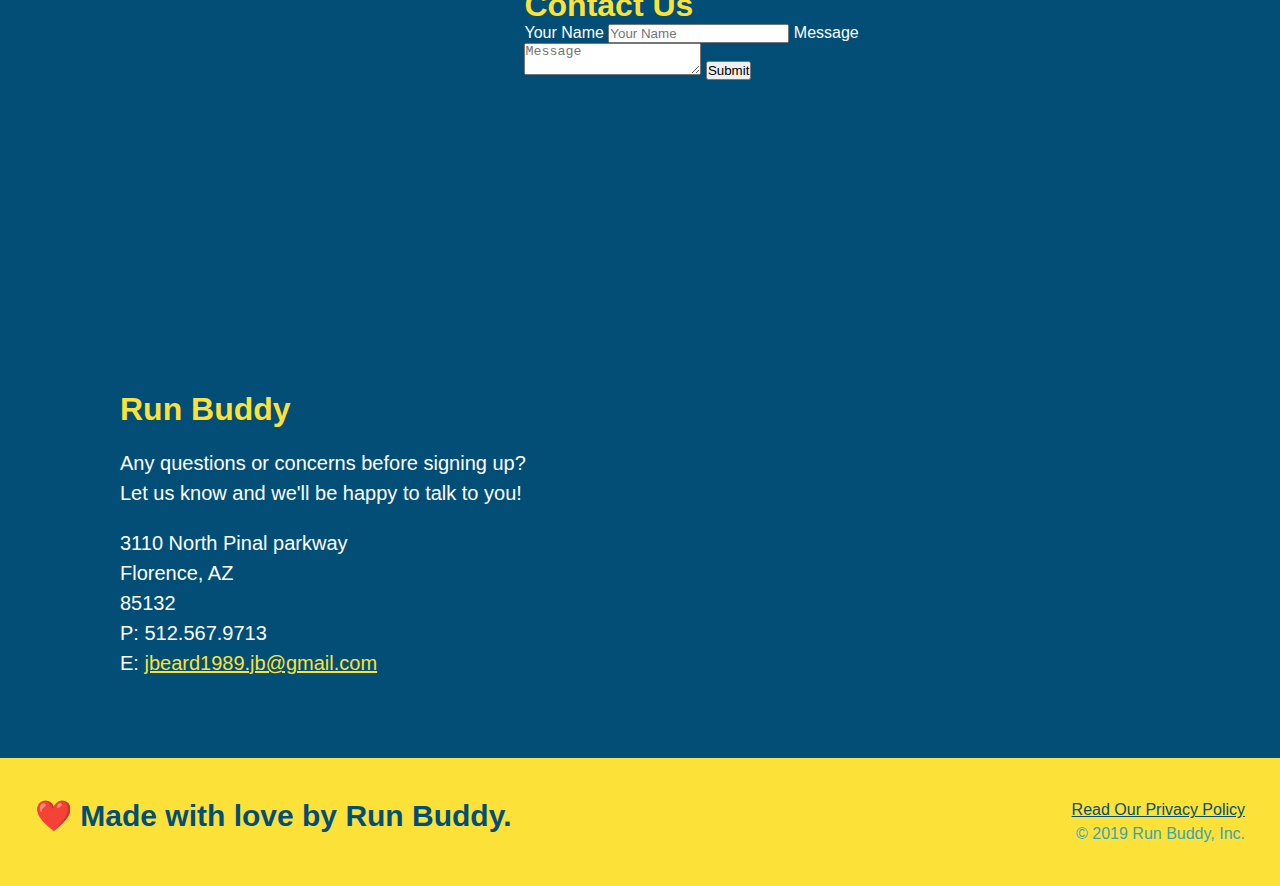
==== commit 8cb2dee2: "add flexbox to trainers" ====
--- a/index.html
+++ b/index.html
@@ -149,43 +149,47 @@
   </section>
 
   <!-- "Meet the trainers" section-->
-  <section id="your-trainers" class="trainers">
+  <section id="your-trainers">
     <div class="flex-box">
         <h2 class="section-title primary-border"> Meet The Trainers</h2>
     </div>
-    <article class="trainer">
-      <img src="./assets/images/trainer-1.jpg" alt="Arron Stephens in his workout clothes, ready to pump iron" />
-      <div class="trainer-bio text-left">
-        <h3>Arron Stephens</h3>
-        <h4>Speed / Strength</h4>
-        <p>
-          Lorem ipsum dolor sit amet consectetur adipisicing elit. Doloremque, quis. Molestiae dolores necessitatibus cum esse accusamus nisi porro corrupti dolore voluptatibus magni voluptates, a tenetur itaque quos. Nihil, aut deleniti?
-        </p>
-      </div>
-    </article>
-
-    <article class="trainer">
-      <div class="trainer-bio text-right">
-        <h3>Joanna Gill</h3>
-        <h4>Endurance</h4>
-        <p>
-          Lorem ipsum dolor sit amet consectetur adipisicing elit. Consequuntur cum, adipisci ea expedita natus ex dolor repudiandae sequi iusto? Repellat deserunt natus cumque nam quasi odit magni rerum debitis ullam.
-        </p>
-      </div>
-      <img src="./assets/images/trainer-2.jpg" alt="Joanna Gill cooling off after a workout" />
-    </article>
-
-    <article class="trainer">
-      <img src="./assets/images/trainer-3.jpg" alt="Harry Smith wearing a headband and lifting comically small pink weights" />
-      <div class="trainer-bio text-left">
-        <h3>Harry "the Headband" Smith</h3>
-        <h4>Strength</h4>
-        <p>
-          Lorem ipsum dolor sit amet consectetur adipisicing elit. Inventore, suscipit voluptas nam, dolorum aliquid at eius repellendus facere officiis, obcaecati non voluptatum officia vitae quisquam ut omnis. Saepe, voluptatum obcaecati!
-        </p>
-      </div>
-    </article>
-  </section>
+    <div class="trainers">
+      <article class="trainer">
+        <img src="./assets/images/trainer-1.jpg" alt="Arron Stephens in his workout clothes, ready to pump iron" />
+        <div class="trainer-bio">
+          <h3 class="trainer-name">Arron Stephens</h3>
+          <h4 class="trainer-role">Speed / Strength</h4>
+          <p>
+            Lorem ipsum dolor sit amet consectetur adipisicing elit. Doloremque, quis. Molestiae dolores necessitatibus cum esse accusamus nisi porro corrupti dolore voluptatibus magni voluptates, a tenetur itaque quos. Nihil, aut deleniti?
+          </p>
+        </div>
+      </article>
+  
+      <article class="trainer">
+        <img src="./assets/images/trainer-2.jpg" alt="Joanna Gill cooling off after a workout" />
+        <div class="trainer-bio">
+          <h3 class="trainer-name">Joanna Gill</h3>
+          <h4 class="trainer-role">Endurance</h4>
+          <p>
+            Lorem ipsum dolor sit amet consectetur adipisicing elit. Consequuntur cum, adipisci ea expedita natus ex dolor repudiandae sequi iusto? Repellat deserunt natus cumque nam quasi odit magni rerum debitis ullam.
+          </p>
+        </div>
+      
+      </article>
+  
+      <article class="trainer">
+        <img src="./assets/images/trainer-3.jpg" alt="Harry Smith wearing a headband and lifting comically small pink weights" />
+        <div class="trainer-bio">
+          <h3 class="trainer-name">Harry "the Headband" Smith</h3>
+          <h4 class="trainer-role">Strength</h4>
+          <p>
+            Lorem ipsum dolor sit amet consectetur adipisicing elit. Inventore, suscipit voluptas nam, dolorum aliquid at eius repellendus facere officiis, obcaecati non voluptatum officia vitae quisquam ut omnis. Saepe, voluptatum obcaecati!
+          </p>
+        </div>
+      </article>
+    </div>
+  </section>
+  <!-- END OF TRAINERS SECTION -->
 
   <!-- "reach out" section-->
   <section id="reach-out" class="contact">
--- a/assets/css/style.css
+++ b/assets/css/style.css
@@ -92,39 +92,42 @@
     max-width: 100%;
 }
 
+.trainers {
+    width: 100%;
+    margin: 0 auto;
+    display: flex;
+    flex-wrap: wrap;
+    justify-content: space-around;
+}
+
 .trainer {
-    width: 900px;
-    margin: 0 auto 30px auto;
+    margin: 0 auto 20px auto;
     background: #024e76;
     color: #fce138;
-    overflow: auto;
+    flex: 1;
 }
 
 .trainer img {
-    width: 35%;
-    float: left;
+    width: 100%;
 }
 
 .trainer-bio{
-    padding: 35px;
-    float: left;
-    width: 65%;
+    padding: 25px;
+    line-height: 1.3;
 }
 
 .trainer-bio h3 {
-    font-size: 32px;
-    margin-bottom: 8px;
+    font-size: 28px;
 }
 
 .trainer-bio h4 {
     font-weight: lighter;
-    font-size: 26px;
-    margin-bottom: 25px;
+    font-size: 22px;
+    margin-bottom: 15px;
 }
 
 .trainer-bio p {
     font-size: 17px;
-    line-height: 1.3;
 }
 
 .text-left {
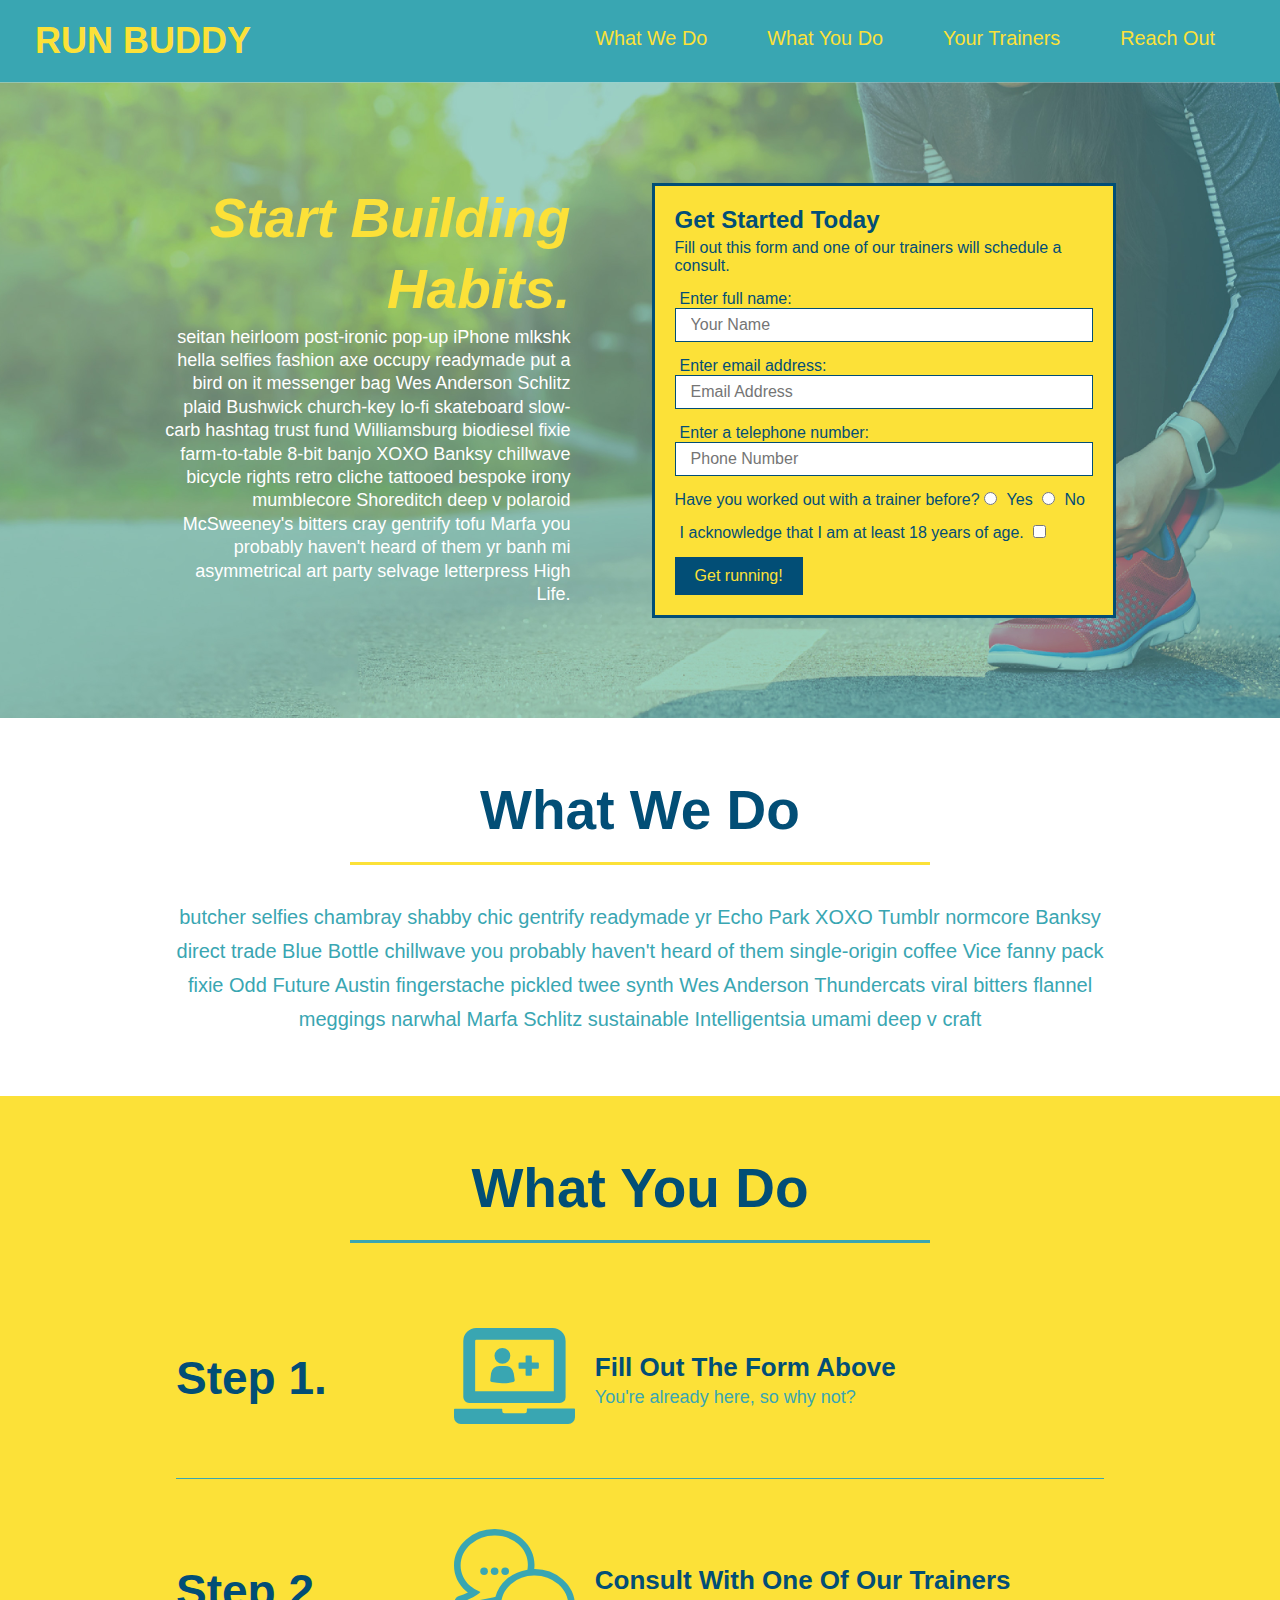
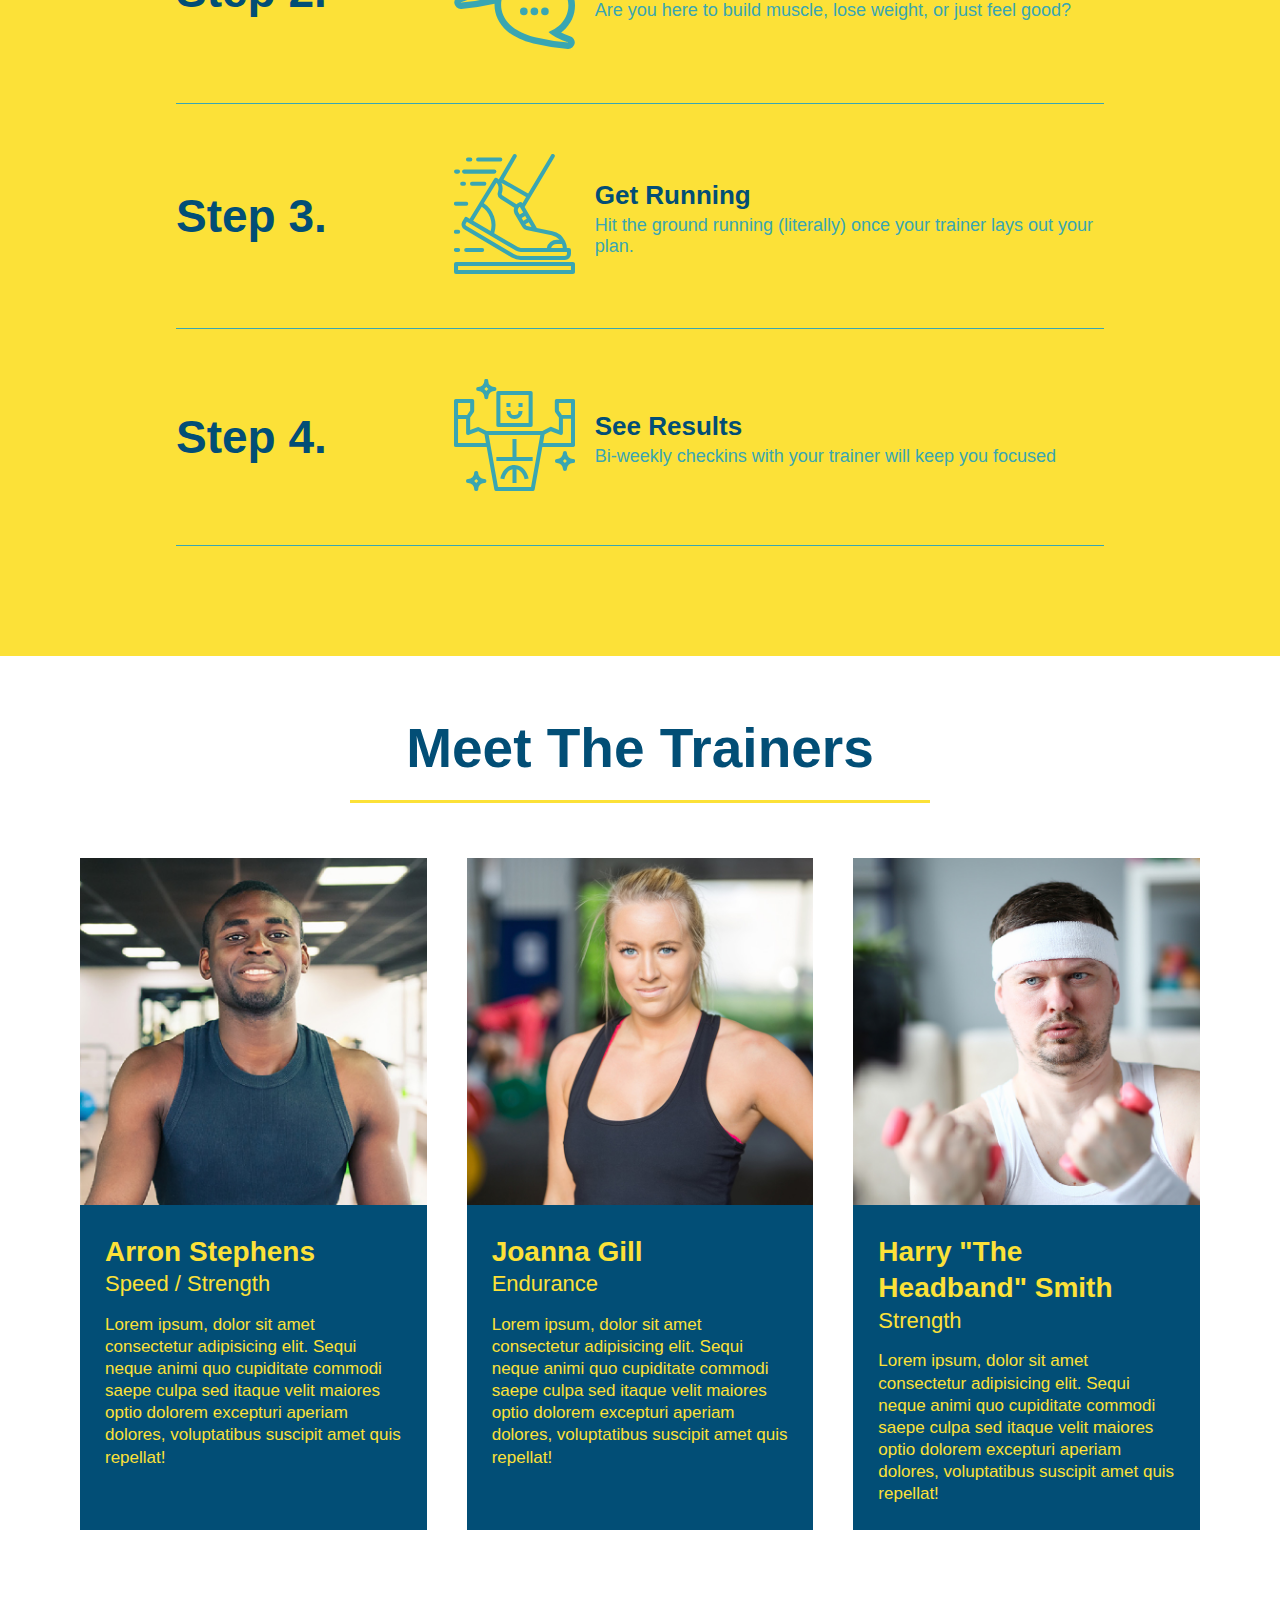
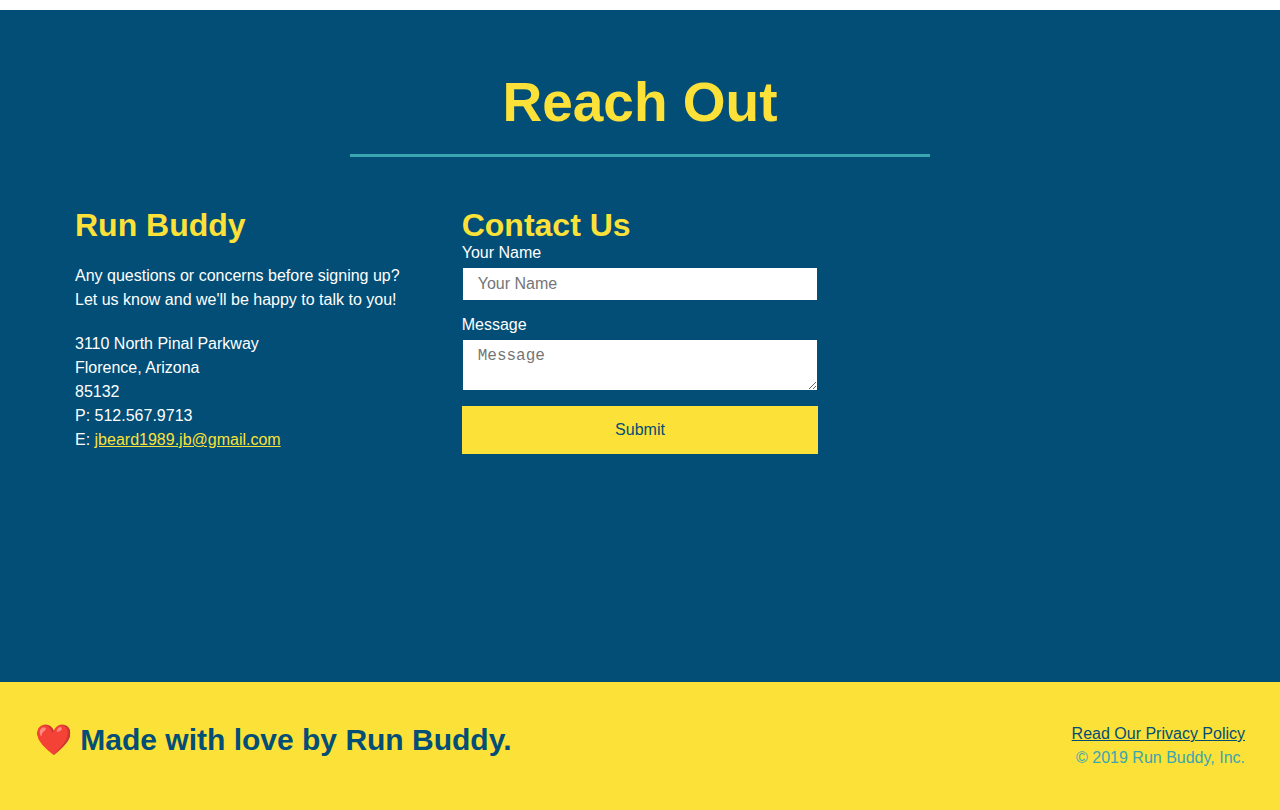
==== commit 97b86b4f: "fixed code" ====
--- a/index.html
+++ b/index.html
@@ -1,247 +1,253 @@
 <!DOCTYPE html>
 <html lang="en">
-<head>
+  <head>
     <meta charset="UTF-8" />
+    <link rel="stylesheet" href="./assets/css/style.css">
     <title>Run Buddy</title>
-    <link rel="stylesheet" href="./assets/css/style.css">
-
-</head>
-<body>
-  <!-- navigation -->
-  <header>
-    <h1>
-      <a href="./index.html">
-        RUN BUDDY
-      </a>
-    </h1>
-    <nav>
-      <!-- Unordered list element -->
-      <ul>
-        <!-- List item element -->
-        <li>
-          <a href="#what-we-do">What We Do</a>
-        </li>
-        <li>
-          <a href="#what-you-do">What You Do</a>
-        </li>
-        <li>
-          <a href="#your-trainers">Your Trainers</a>
-        </li>
-        <li>
-          <a href="#reach-out">Reach Out</a>
-        </li>
-      </ul>
-    </nav>
-  </header>
-
-  <!-- HERO SECTION and FORM -->
-  <section class="hero">
-    <div class="hero-cta">
-      <h2>Start Building Habits.</h2>
-      <p>
-        Lorem ipsum, dolor sit amet consectetur adipisicing elit. Deserunt ex alias commodi architecto sint incidunt nobis rerum iusto obcaecati culpa quisquam, quam ullam aut et ipsum natus praesentium porro eius?
-      </p>
-    </div>
-    <div class="hero-form">
-      <h3>Get Started Today!</h3>
-      <p>Fill out this form and one of our trainers will schedule a consult</p>
-      <form>
-        <!-- NAME -->
-        <label for="name">Enter full name:</label>
-        <input type="text" placeholder="Your Name" name="name" id="name" class="form-input" />
-        <!-- EMAIL ADDRESS -->
-        <label for="email">Email Address:</label>
-        <input type="email" placeholder="Email Address" name="email" id="email" class="form-input" />
-        <!-- PHONE NUMBER -->
-        <label for="phoneNumber">Phone Number</label>
-        <input type="tel" placeholder="Phone Number" name="phoneNumber" id="phoneNumber" class="form-input" />
-        <!-- WORKED WITH TRAINER? -->
+  </head>
+  <body>
+    <!-- navigation tags - block level element -->
+    <header>
+      <h1>
+        <a href="/">RUN BUDDY</a>
+      </h1>
+      <nav>
+        <ul>
+          <li>
+            <a href="#what-we-do">What We Do</a>
+          </li>
+          <li>
+            <a href="#what-you-do">What You Do</a>
+          </li>
+          <li>
+            <a href="#your-trainers">Your Trainers</a>
+          </li>
+          <li>
+            <a href="#reach-out">Reach Out</a>
+          </li>
+          
+        </ul>
+      </nav>
+    </header>
+    <!-- end navigation -->
+
+    <!-- hero/jumbotron -->
+    <section class="hero">
+      <div class="hero-cta">
+        <h2>Start Building Habits.</h2>
         <p>
-          Have you worked out with a trainer before?
-          <input type="radio" name="trainer-confirm" id="trainer-yes" />
-          <label for="trainer-yes">Yes</label>
-          <input type="radio" name="trainer-confirm" id="trainer-no" />
-          <label for="trainer-no">No</label>
+          seitan heirloom post-ironic pop-up iPhone mlkshk hella selfies fashion axe occupy readymade put a bird on it
+          messenger bag Wes Anderson Schlitz plaid Bushwick church-key lo-fi skateboard slow-carb hashtag trust fund
+          Williamsburg biodiesel fixie farm-to-table 8-bit banjo XOXO Banksy chillwave bicycle rights retro cliche
+          tattooed bespoke irony mumblecore Shoreditch deep v polaroid McSweeney's bitters cray gentrify tofu Marfa you
+          probably haven't heard of them yr banh mi asymmetrical art party selvage letterpress High Life.
         </p>
-        <!-- OLD ENOUGH? -->
+      </div>
+
+      <div class="hero-form">
+        <h3>Get Started Today</h3>
+        <p>Fill out this form and one of our trainers will schedule a consult.</p>
+        <form>
+          <label for="name">Enter full name:</label>
+          <input type="text" placeholder="Your Name" id="name" name="name" class="form-input" />
+          <label for="email">Enter email address:</label>
+          <input type="email" placeholder="Email Address" id="email" name="email" class="form-input" />
+          <label for="phone">Enter a telephone number:</label>
+          <input type="tel" placeholder="Phone Number" name="phone" id="phone" class="form-input" />
+          <p>
+            Have you worked out with a trainer before? 
+            <input type="radio" name="trainer-confirm" id="trainer-yes" />
+            <label for="trainer-yes">Yes</label>
+            <input type="radio" name="trainer-confirm" id="trainer-no"/>
+            <label for="trainer-no">No</label>
+          </p>
+          <p>
+            <label for="checkbox">
+              I acknowledge that I am at least 18 years of age.
+            </label>
+            <input type="checkbox" name="checkpoint1" id="checkbox" />
+          </p>
+          <button type="submit">
+            Get running!
+          </button>
+        </form>
+      </div>
+    </section>
+    <!-- end header -->
+
+    <!-- "what we do" start - <section> -->
+    <section id="what-we-do" class="intro">
+      <div class="flex-row">
+        <h2 class="section-title primary-border">
+          What We Do
+        </h2>
+      </div>
+      <div class="flex-row">
         <p>
-          <label for="checkbox">I acknowledge that I am at least 18 years of age</label>
-          <input type="checkbox" name="age-confirm" id="checkbox" />
+          butcher selfies chambray shabby chic gentrify readymade yr Echo Park XOXO Tumblr normcore Banksy direct trade  Blue Bottle chillwave you probably haven't heard of them single-origin coffee Vice fanny pack fixie Odd Future Austin fingerstache pickled twee synth Wes Anderson Thundercats viral bitters flannel meggings narwhal Marfa Schlitz sustainable Intelligentsia umami deep v craft
         </p>
-        <!-- SUBMIT -->
-        <button type="submit">
-          Get Running!
-        </button>
-      </form>  
-    </div>
-  </section>
-<!-- END of HERO SECTION and FORM -->
-
-  <!-- "what we do" section -->
-  <section id="what-we-do" class="intro">
-    <div class="flex-box">
-        <h2 class="section-title primary-border">What We Do</h2>
-    </div>
-    <div class="flex-row">
-      <p>
-        butcher selfies chambray shabby chic gentrify readymade yr Echo Park XOXO Tumblr normcore Banksy direct trade Blue Bottle chillwave you probably haven't heard of them single-origin coffee Vice fanny pack fixie Odd Future Austin fingerstache pickled twee synth Wes Anderson Thundercats viral bitters flannel meggings narwhal Marfa Schlitz sustainable Intelligentsia umami deep v craft
-      </p>
-    </div>
-  </section>
-
-  <!-- "what you do" section-->
-  <section id="what-you-do" class="steps">
-    <div class="flex-box">
-        <h2 class ="section-title secondary-border">What You Do</h2>
-    </div>
-  
-    <div class="step">
-      <h3>Step 1:</h3>
-      <div class="step-info">
-        <div class="step-img">
-          <img src="./assets/images/step-1.svg" alt="" />
-        </div>
-        <div class="step-text">
-          <h4>Fill Out The Form Above</h4>
-          <p>You're already here, so why not?</p>
-        </div>
-      </div>
-    </div>
-
-    <div class="step">
-      <h3>Step 2:</h3>
-      <div class="step-info">
-        <div class="step-img">
-          <img src="./assets/images/step-2.svg" alt="" />
-        </div>
-        <div class="step-text">
-          <h4>Consult with One of Our Trainers.</h4>
-          <p>Are you here to build muscle, lost weight, or just feel good?</p>
-        </div>
-      </div>
-    </div>
-
-    <div class="step">
-      <h3>Step 3:</h3>
-      <div class="step-info">
-        <div class="step-img">
-          <img src="./assets/images/step-3.svg" alt="" />
-        </div>
-        <div class="step-text">
-          <h4>Get Running</h4>
-          <p>Hit the ground running (literally) once your trainer lays our your plan.</p>
-        </div>
-      </div>
-    </div>
-
-    <div class="step">
-      <h3>Step 4:</h3>
-      <div class="step-info">
-        <div class="step-img">
-          <img src="./assets/images/step-4.svg" alt="" />
-        </div>
-        <div class="step-text">
-          <h4>See Results.</h4>
-          <p>Bi-Weekly checkins with your trainer will keep you focused</p>
-        </div>
-      </div>
-    </div>
-  </section>
-
-  <!-- "Meet the trainers" section-->
-  <section id="your-trainers">
-    <div class="flex-box">
-        <h2 class="section-title primary-border"> Meet The Trainers</h2>
-    </div>
-    <div class="trainers">
-      <article class="trainer">
-        <img src="./assets/images/trainer-1.jpg" alt="Arron Stephens in his workout clothes, ready to pump iron" />
-        <div class="trainer-bio">
-          <h3 class="trainer-name">Arron Stephens</h3>
-          <h4 class="trainer-role">Speed / Strength</h4>
+      </div>
+    </section>
+    <!-- end "what we do" -->
+
+    <!-- "what you do" start -->
+    <section id="what-you-do" class="steps">
+      <div class="flex-row">
+        <h2 class="section-title secondary-border">
+          What You Do
+        </h2> 
+      </div>
+      <div class="step">
+        <h3>Step 1.</h3>
+        <div class="step-info">
+          <div class="step-img">
+            <img src="./assets/images/step-1.svg" alt="" />
+          </div>
+          <div class="step-text">
+            <h4>Fill Out The Form Above</h4>
+            <p>You're already here, so why not?</p>
+          </div>
+        </div>
+      </div>
+      <div class="step">
+        <h3>Step 2.</h3>
+        <div class="step-info">
+          <div class="step-img">
+            <img src="./assets/images/step-2.svg" alt="" />
+          </div>
+          <div class="step-text">
+            <h4>Consult With One Of Our Trainers</h4>
+            <p>Are you here to build muscle, lose weight, or just feel good?</p>
+          </div>
+        </div>
+      </div>
+      <div class="step">
+        <h3>Step 3.</h3>
+        <div class="step-info">
+          <div class="step-img">
+            <img src="./assets/images/step-3.svg" alt="" />
+          </div>
+          <div class="step-text">
+            <h4>Get Running</h4>
+            <p>Hit the ground running (literally) once your trainer lays out your plan.</p>
+          </div>
+        </div>
+      </div>
+      <div class="step">
+        <h3>Step 4.</h3>
+        <div class="step-info">
+          <div class="step-img">
+            <img src="./assets/images/step-4.svg" alt="" />
+          </div>
+          <div class="step-text">
+            <h4>See Results</h4>
+            <p>Bi-weekly checkins with your trainer will keep you focused</p>
+          </div>
+        </div>
+      </div>
+    </section>
+    <!-- "what you do" end -->
+
+    <!-- "meet the trainers" start -->
+    <section id="your-trainers">
+      <div class="flex-row">
+        <h2 class="section-title primary-border">
+          Meet The Trainers
+        </h2>
+      </div>
+
+      <div class="trainers">
+        <article class="trainer">
+          <img src="./assets/images/trainer-1.jpg" alt="" />
+          <div class="trainer-bio">
+            <h3 class="trainer-name">Arron Stephens</h3>
+            <h4 class="trainer-role">Speed / Strength</h4>
+            <p>Lorem ipsum, dolor sit amet consectetur adipisicing elit. Sequi neque animi quo cupiditate commodi saepe culpa sed itaque velit maiores optio dolorem excepturi aperiam dolores, voluptatibus suscipit amet quis repellat!</p>
+          </div>
+        </article>
+
+        <article class="trainer">
+          <img src="./assets/images/trainer-2.jpg" alt="" />
+          <div class="trainer-bio">
+            <h3 class="trainer-name">Joanna Gill</h3>
+            <h4 class="trainer-role">Endurance</h4>
+            <p>Lorem ipsum, dolor sit amet consectetur adipisicing elit. Sequi neque animi quo cupiditate commodi saepe culpa sed itaque velit maiores optio dolorem excepturi aperiam dolores, voluptatibus suscipit amet quis repellat!</p>
+            </div>
+          </article>
+
+        <article class="trainer">
+          <img src="./assets/images/trainer-3.jpg" alt="" />
+          <div class="trainer-bio">
+            <h3 class="trainer-name">Harry "The Headband" Smith</h3>
+            <h4 class="trainer-role">Strength</h4>
+            <p>Lorem ipsum, dolor sit amet consectetur adipisicing elit. Sequi neque animi quo cupiditate commodi saepe culpa sed itaque velit maiores optio dolorem excepturi aperiam dolores, voluptatibus suscipit amet quis repellat!</p>
+          </div>
+        </article>
+      </div>
+    </section>
+    <!-- "meet the trainers" end -->
+
+    <!-- "reach out" start -->
+    <section id="reach-out" class="contact">
+      <div class="flex-row">
+        <h2 class="section-title secondary-border">
+          Reach Out
+        </h2>
+      </div>
+
+      <div class="contact-info">
+        <div>
+          <h3>Run Buddy</h3>
           <p>
-            Lorem ipsum dolor sit amet consectetur adipisicing elit. Doloremque, quis. Molestiae dolores necessitatibus cum esse accusamus nisi porro corrupti dolore voluptatibus magni voluptates, a tenetur itaque quos. Nihil, aut deleniti?
+            Any questions or concerns before signing up? 
+            <br/>
+            Let us know and we'll be happy to talk to you!
           </p>
-        </div>
-      </article>
-  
-      <article class="trainer">
-        <img src="./assets/images/trainer-2.jpg" alt="Joanna Gill cooling off after a workout" />
-        <div class="trainer-bio">
-          <h3 class="trainer-name">Joanna Gill</h3>
-          <h4 class="trainer-role">Endurance</h4>
-          <p>
-            Lorem ipsum dolor sit amet consectetur adipisicing elit. Consequuntur cum, adipisci ea expedita natus ex dolor repudiandae sequi iusto? Repellat deserunt natus cumque nam quasi odit magni rerum debitis ullam.
-          </p>
-        </div>
-      
-      </article>
-  
-      <article class="trainer">
-        <img src="./assets/images/trainer-3.jpg" alt="Harry Smith wearing a headband and lifting comically small pink weights" />
-        <div class="trainer-bio">
-          <h3 class="trainer-name">Harry "the Headband" Smith</h3>
-          <h4 class="trainer-role">Strength</h4>
-          <p>
-            Lorem ipsum dolor sit amet consectetur adipisicing elit. Inventore, suscipit voluptas nam, dolorum aliquid at eius repellendus facere officiis, obcaecati non voluptatum officia vitae quisquam ut omnis. Saepe, voluptatum obcaecati!
-          </p>
-        </div>
-      </article>
-    </div>
-  </section>
-  <!-- END OF TRAINERS SECTION -->
-
-  <!-- "reach out" section-->
-  <section id="reach-out" class="contact">
-    <div class="flex-box">
-        <h2 class="section-title secondary-border">Reach Out</h2>
-    </div>
-    <div class="contact-info">
-    <iframe src="https://www.google.com/maps/embed?pb=!1m18!1m12!1m3!1d3343.7697032958495!2d-111.38180208449774!3d33.062529376679024!2m3!1f0!2f0!3f0!3m2!1i1024!2i768!4f13.1!3m3!1m2!1s0x872a3bfe00e9d0bd%3A0x75ed9e1d07d1335b!2s3110%20N%20Pinal%20Pkwy%20Ave%2C%20Florence%2C%20AZ%2085132!5e0!3m2!1sen!2sus!4v1607827421649!5m2!1sen!2sus" 
-      frameborder="0" 
-      style="border:0;" 
-      allowfullscreen="" 
-      aria-hidden="false" 
-      tabindex="0">
-    </iframe>
-    <div class="contact-form">
-      <h3>Contact Us</h3>
-      <form>
-        <label for="contact-name">Your Name</label>
-        <input type="text" id="contact-name" placeholder="Your Name" />
-
-        <label for="contact-message">Message</label>
-        <textarea id="contact-message" placeholder="Message"></textarea>
-
-        <button type="submit">Submit</button>
-      </form>
-    </div>
-    <div>
-      <h3>Run Buddy</h3>
-      <p>
-        Any questions or concerns before signing up?
-        <br />
-        Let us know and we'll be happy to talk to you!
-      </p>
-      <address>
-        3110 North Pinal parkway <br />
-        Florence, AZ <br />
-        85132 <br />
-        P: 512.567.9713 <br />
-        E: <a href="mailto:jbeard1989.jb@gmail.com">jbeard1989.jb@gmail.com</a>
-      </address>
-    </div>
-
-    </div>
-  </section>
-
-  <!-- footer -->
-  <footer>
-    <h2>❤️ Made with love by Run Buddy.</h2>
-    <div>
-      <a href="./privacy-policy.html">Read Our Privacy Policy</a><br />
-      &copy; 2019 Run Buddy, Inc.
-    </div>
-  </footer>
-</body>
-</html>+
+          <address>
+            3110 North Pinal Parkway <br/>
+            Florence, Arizona <br/>
+            85132<br/>
+            P: 512.567.9713 <br/>
+            E: <a href="mailto:jbeard1989.jb@gmail.com">jbeard1989.jb@gmail.com</a>
+          </address>
+          
+        </div>
+
+        <div class="contact-form">
+          <h3>Contact Us</h3>
+          <form>
+            <label for="contact-name">Your Name</label>
+            <input type="text" id="contact-name" placeholder="Your Name" />
+        
+            <label for="contact-message">Message</label>
+            <textarea id="contact-message" placeholder="Message"></textarea>
+        
+            <button type="submit">Submit</button>
+          </form>
+        </div>
+        
+        <iframe src="https://www.google.com/maps/embed?pb=!1m18!1m12!1m3!1d3343.7697032958577!2d-111.38180208449774!3d33.06252937667902!2m3!1f0!2f0!3f0!3m2!1i1024!2i768!4f13.1!3m3!1m2!1s0x872a3bfe00e9d0bd%3A0x75ed9e1d07d1335b!2s3110%20N%20Pinal%20Pkwy%20Ave%2C%20Florence%2C%20AZ%2085132!5e0!3m2!1sen!2sus!4v1608279213324!5m2!1sen!2sus" 
+            width="600" 
+            height="450" 
+            frameborder="0" 
+            style="border:0;" 
+            allowfullscreen="" 
+            aria-hidden="false" 
+            tabindex="0">
+        </iframe>
+      </div>
+    </section>
+    <!-- "reach out" end -->
+
+    <!-- footer -->
+    <footer>
+      <h2>❤️ Made with love by Run Buddy.</h2>
+      <div>
+        <a href="./privacy-policy.html">Read Our Privacy Policy</a><br/>
+        &copy; 2019 Run Buddy, Inc.
+      </div>
+    </footer>
+    <!-- footer end -->
+  </body>
+</html>
--- a/assets/css/style.css
+++ b/assets/css/style.css
@@ -1,328 +1,361 @@
 * {
-    margin: 0;
-    padding: 0;
-    box-sizing: border-box
+  box-sizing: border-box;
+  margin: 0;
+  padding: 0;
+}
+
+body {
+  color: #39a6b2;
+  font-family: Helvetica, Arial, sans-serif;
+}
+
+
+/* HEADER / NAV BAR STYLES START */
+
+header {
+  padding: 20px 35px;
+  background-color: #39a6b2;
+  display: flex;
+  justify-content: space-between;
+  flex-wrap: wrap;
+}
+
+header h1 {
+  font-weight: bold;
+  margin: 0;
+  font-size: 36px;
+  color: #fce138;
+}
+
+header a {
+  text-decoration: none;
+  color: #fce138;
+}
+
+header nav {
+  margin: 7px 0;
+}
+
+header nav ul {
+  display: flex;
+  flex-wrap: wrap;
+  justify-content: space-between;
+  align-items: center;
+  list-style: none;
+}
+
+header nav ul li a {
+  margin: 0 30px;
+  font-weight: lighter;
+  font-size: 1.55vw;
+}
+
+/* HEADER / NAVBAR STYLES END */
+
+
+
+/* FOOTER STYLES START */
+footer {
+  background: #fce138;
+  padding: 40px 35px;
+  display: flex;
+  justify-content: space-between;
+  flex-wrap: wrap;
+  width: 100%;
+}
+
+footer h2 {
+  color: #024e76;
+  font-size: 30px;
+  margin: 0;
+}
+
+footer div {
+  line-height: 1.5;
+  text-align: right;
+}
+
+footer a {
+  color: #024e76;
+}
+/* END FOOTER STYLES */
+
+/* STYLE ALL SECTION TAGS */
+section {
+  padding: 60px;
+}
+
+/* HERO STYLES START */
+.hero {
+  background-image: url('../images/hero-bg.jpg');
+  background-size: cover;
+  background-position: center;
+  display: flex;
+  justify-content: center;
+  flex-wrap: wrap;
+}
+
+.hero-cta {
+  width: 35%;
+  text-align: right;
+  margin: 3.5%;
+  color: #fff;
+  font-size: 18px;
+  line-height: 1.3;
+}
+
+.hero-cta h2 {
+  font-style: italic;
+  font-size: 55px;
+  color: #fce138;
+}
+
+.hero-form {
+  border: 3px solid #024e76;
+  background-color: #fce138;
+  padding: 20px;
+  color: #024e76;
+  width: 40%;
+  margin: 3.5%;
+}
+
+.hero-form h3 {
+  font-size: 24px;
+  margin: 0;
+}
+.hero-form p {
+  margin: 5px 0 15px 0;
+}
+
+.form-input {
+  border: 1px solid #024e76;
+  display: block;
+  padding: 7px 15px;
+  font-size: 16px;
+  color: #024e76;
+  width: 100%;
+  margin-bottom: 15px; 
+}
+
+.hero-form label {
+  margin: 0 5px;
+}
+
+.hero-form button {
+  color: #fce138;
+  background-color: #024e76;
+  border: none;
+  padding: 10px 20px;
+  font-size: 16px;
+} 
+/* HERO STYLES END */
+
+
+/* SECTION TITLE STYLES START */
+.section-title {
+  font-size: 55px;
+  border-bottom: 3px solid;
+  color: #024e76;
+  padding-bottom: 20px;
+  text-align: center;
+  margin: 0 auto 35px auto;
+  width: 50%;
+}
+
+.primary-border {
+  border-color: #fce138;
+}
+
+.secondary-border {
+  border-color: #39a6b2;
+}
+/* SECTION TITLE STYLES END */
+
+/* WHAT WE DO STYLES */
+
+.intro p {
+  line-height: 1.7;
+  color: #39a6b2;
+  width: 80%;
+  margin: 0 auto;
+  font-size: 20px;
+  text-align: center;
+}
+/* WHAT YOU DO STYLES END */
+
+
+/* WHAT YOU DO STYLES START */
+.steps { 
+  background: #fce138;
+}
+
+.step {
+  margin: 50px auto;
+  padding-bottom: 50px;
+  width: 80%;
+  border-bottom: 1px solid #39a6b2;
+  display: flex;
+  flex-wrap: wrap;
+  align-items: center;
+  justify-content: space-between;
+}
+
+.step h3 {
+  color: #024e76;
+  font-size: 46px;
+  flex: 1 30%;
+}
+
+.step-info {
+  flex: 2 70%;
+  display: flex;
+  flex-wrap: wrap;
+  align-items: center;
+}
+
+.step-img {
+  flex: 1 12%;
+  margin-right: 20px;
+}
+
+.step-img img {
+  max-width: 100%;
+}
+
+.step-text {
+  flex: 12;
+}
+
+.step-text p {
+  color: #39a6b2;
+  font-size: 18px;
+}
+
+.step-text h4 {
+  font-size: 26px;
+  line-height: 1.5;
+  color: #024e76;
+}
+
+/* WHAT YOU DO STYLES END */
+
+/* MEET THE TRAINERS START */
+.trainers {
+  width: 100%;
+  margin: 0 auto;
+  display: flex;
+  flex-wrap: wrap;
+  justify-content: space-around;
+}
+
+.trainer {
+  margin: 20px;
+  flex: 1;
+  background: #024e76;
+  color: #fce138;
+}
+
+.trainer img {
+  width: 100%;
+}
+
+.trainer-bio {
+  padding: 25px;
+  line-height: 1.3;
+}
+
+.trainer-bio h3 {
+  font-size: 28px;
+}
+
+.trainer-bio h4 {
+  font-weight: lighter;
+  font-size: 22px;
+  margin-bottom: 15px;
+}
+
+.trainer-bio p {
+  font-size: 17px;
+}
+/* TRAINER STYLES END */
+
+/* REACH OUT STYLES START */
+.contact {
+  background: #024e76;
+}
+
+.contact h2 {
+  color: #fce138;
+}
+
+.contact-info {
+  display: flex;
+  justify-content: space-between;
+  flex-wrap: wrap;
+}
+
+.contact-info > * {
+  flex: 1;
+  margin: 15px;
+}
+
+.contact-info iframe {
+  height: 400px;
+}
+
+.contact-info div {
+  color: white;
+}
+
+.contact-info h3 {
+  color: #fce138;
+  font-size: 32px;
+}
+
+.contact-info p, .contact-info address {
+  margin: 20px 0;
+  line-height: 1.5;
+  font-size: 16px;
+  font-style: normal;
+}
+
+.contact-form input, .contact-form textarea {
+  border: 1px solid #024e76;
+  display: block;
+  padding: 7px 15px;
+  font-size: 16px;
+  color: #024e76;
+  width: 100%;
+  margin-bottom: 15px;
+  margin-top: 5px;
+}
+
+.contact-form button {
+  width: 100%;
+  border: none;
+  background: #fce138;
+  color: #024e76;
+  text-align: center;
+  padding: 15px 0;
+  font-size: 16px;
+}
+
+.contact-info a {
+  color: #fce138;
+}
+
+
+/* REACH OUT STYLES END */
+
+/* UTILITIES */
+.text-left {
+  text-align: left;
+}
+
+.text-right {
+  text-align: right;
 }
 
 .flex-row {
-    display: flex;
-}
-
-.intro p {
-    line-height: 1.7;
-    color: #39a6b2;
-    width: 80%;
-    font-size: 20px;
-    margin: 0 auto;
-    text-align: center;
-}
-
-.steps {
-    background: #fce138;
-}
-
-
-section {
-    padding: 60px;
-}
-
-.section-title {
-    font-size: 55px;
-    color: #024e76;
-    border-bottom: 3px solid;
-    padding-bottom: 20px;
-    text-align: center;
-    margin: 0 auto 35px auto;
-    width: 50%;
-}
-
-.primary-border {
-    border-color: #fce138
-}
-
-.secondary-border {
-    border-color: #39a6b2;
-}
-
-.step {
-    margin: 50px auto;
-    padding-bottom: 50px;
-    width: 80%;
-    border-bottom: 1px solid #39a6b2;
-    display: flex;
-    flex-wrap: wrap;
-    align-items: center;
-    justify-content: space-between;
-}
-
-.step h3 {
-    color: #024e76;
-    font-size: 46px;
-    flex: 1 30%;
-}
-
-.steps-info {
-    display: flex;
-    flex-wrap: wrap;
-    align-items: center;
-    flex: 2 70%;
-}
-
-.step-text p {
-    color: #39a6b2;
-    font-size: 18px;
-}
-
-.step-text {
-    flex: 12;
-}
-
-.step-text h4 {
-    font-size: 26px;
-    line-height: 1.5;
-    color: #024e76;
-}
-
-.step-img {
-    flex: 1 12%;
-    margin-right: 20px;   
-}
-
-.step-img img {
-    max-width: 100%;
-}
-
-.trainers {
-    width: 100%;
-    margin: 0 auto;
-    display: flex;
-    flex-wrap: wrap;
-    justify-content: space-around;
-}
-
-.trainer {
-    margin: 0 auto 20px auto;
-    background: #024e76;
-    color: #fce138;
-    flex: 1;
-}
-
-.trainer img {
-    width: 100%;
-}
-
-.trainer-bio{
-    padding: 25px;
-    line-height: 1.3;
-}
-
-.trainer-bio h3 {
-    font-size: 28px;
-}
-
-.trainer-bio h4 {
-    font-weight: lighter;
-    font-size: 22px;
-    margin-bottom: 15px;
-}
-
-.trainer-bio p {
-    font-size: 17px;
-}
-
-.text-left {
-    text-align: left;
-}
-
-.text-right {
-    text-align: right;
-}
-
-.contact {
-    background: #024e76;
-}
-
-.contact h2 {
-    color: #fce138;
-}
-
-.contact-info iframe {
-    width: 400px;
-    height: 400px;
-}
-
-.contact-info div {
-    width: 410px;
-    display: inline-block;
-    vertical-align: top;
-    text-align: left;
-    margin: 30px 0 0 60px;
-    color: white;
-}
-
-.contact-info h3 {
-    color: #fce138;
-    font-size: 32px;
-}
-
-.contact-info p, .contact-info address {
-    margin: 20px 0;
-    line-height: 1.5;
-    font-size: 20px;
-    font-style: normal;
-}
-
-.contact-info a {
-    color: #fce138;
-}
-
-header nav {
-    margin: 7px 0;
-}
-
-header nav ul {
-    display: flex;
-    flex-wrap: wrap;
-    justify-content: space-between;
-    align-items: center;
-    list-style: none;
-}
-
-header nav ul li a {
-    margin: 0 30px;
-    font-weight: lighter;
-    font-size: 1.55vw;
-}
-
-header h1 {
-    font-weight: bold;
-    margin: 0;
-    font-size: 36px;
-    color: #fce138;
-    
-}
-
-header a {
-    text-decoration: none;
-    color: #fce138;
-}
-
-/* apply styles to <header> */
-header{
-    display: flex;
-    justify-content: space-between;
-    flex-wrap: wrap;
-    padding: 20px 35px;
-    background-color: #39a6b2;
-}
-
-
-body {
-    /* I'm a CSS comment! */
-    color: #39a6b2;
-    font-family: Arial, Helvetica, sans-serif;
-}
-
-footer h2 {
-    color: #024e76;
-    font-size: 30px;
-    margin: 0;
-}
-
-footer div {
-    line-height: 1.5;
-    text-align: right;
-}
-
-footer a {
-    color: #024e76;
-}
-
-footer {
-    display: flex;
-    justify-content: space-between;
-    flex-wrap: wrap;
-    background-color: #fce138;
-    width: 100%;
-    padding: 40px 35px;
-}
-
-/* HERO STYLESHEET */
-.hero {
-    display: flex;
-    justify-content: center;
-    flex-wrap: wrap;
-    background-image: url("../images/hero-bg.jpg");
-    background-size: cover;
-    position: relative;
-}
-/* HERO STYLESHEET END*/
-
-.hero-cta{
-    width: 35%;
-    text-align: right;
-    margin: 3.5%;
-    color: #fff;
-    font-size: 18px;
-    line-height: 1.3;
-}
-
-.hero-cta h2{
-    font-style: italic;
-    font-size: 55px;
-    color: #fce138
-}
-
-.page-title {
-    color: #fce138;
-    display: inline-block;
-    border-bottom: 4px solid #fce138;
-    padding: 0 80px 15px 80px;
-    font-weight: normal;
-    font-size: 42px;
-    font-style: italic;
-}
-
-.hero-form {
-    color: #024e76;
-    background-color: #fce138;
-    padding: 20px;
-    border-style: solid;
-    border-width: 3px;
-    border-color: #024e76;
-    width: 40%;
-    margin: 3.5%;
-}
-
-.hero-form h3{
-    font-size: 24px;
-    margin: 0;
-}
-
-.hero-form p {
-    margin: 5px 0 15px 0;
-}
-
-.hero-form label {
-    margin: 0 5px;
-}
-
-.form-input {
-    border: 1px solid #024e76;
-    display: block;
-    padding: 7px 15px;
-    font-size: 16px;
-    color: #024e76;
-    width: 100%;
-    margin-bottom: 15px;
-}
-
-.hero-form button {
-    color: #fce138;
-    background-color: #024e76;
-    border: none;
-    padding: 10px 20px;
-    font-size: 16px;
-  }
-  /* HERO STYLES END */
-
+  display: flex;
+}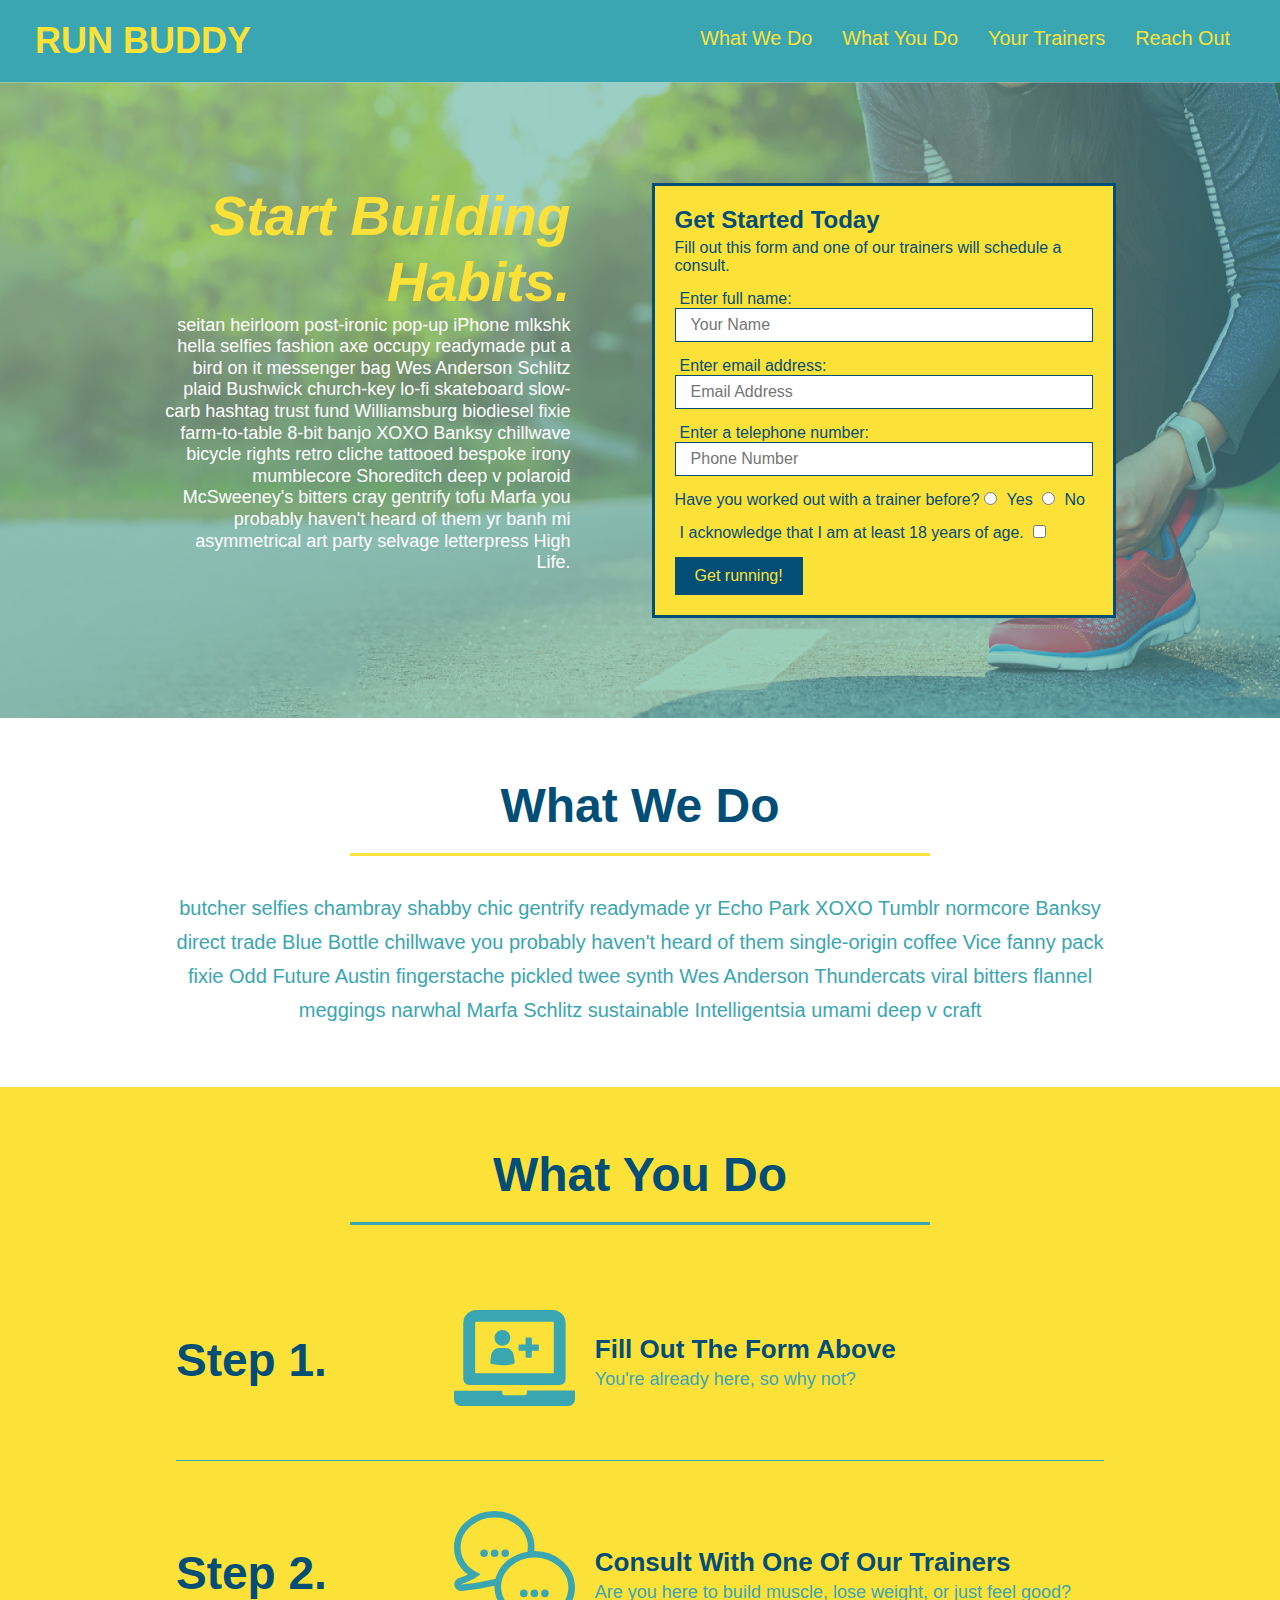
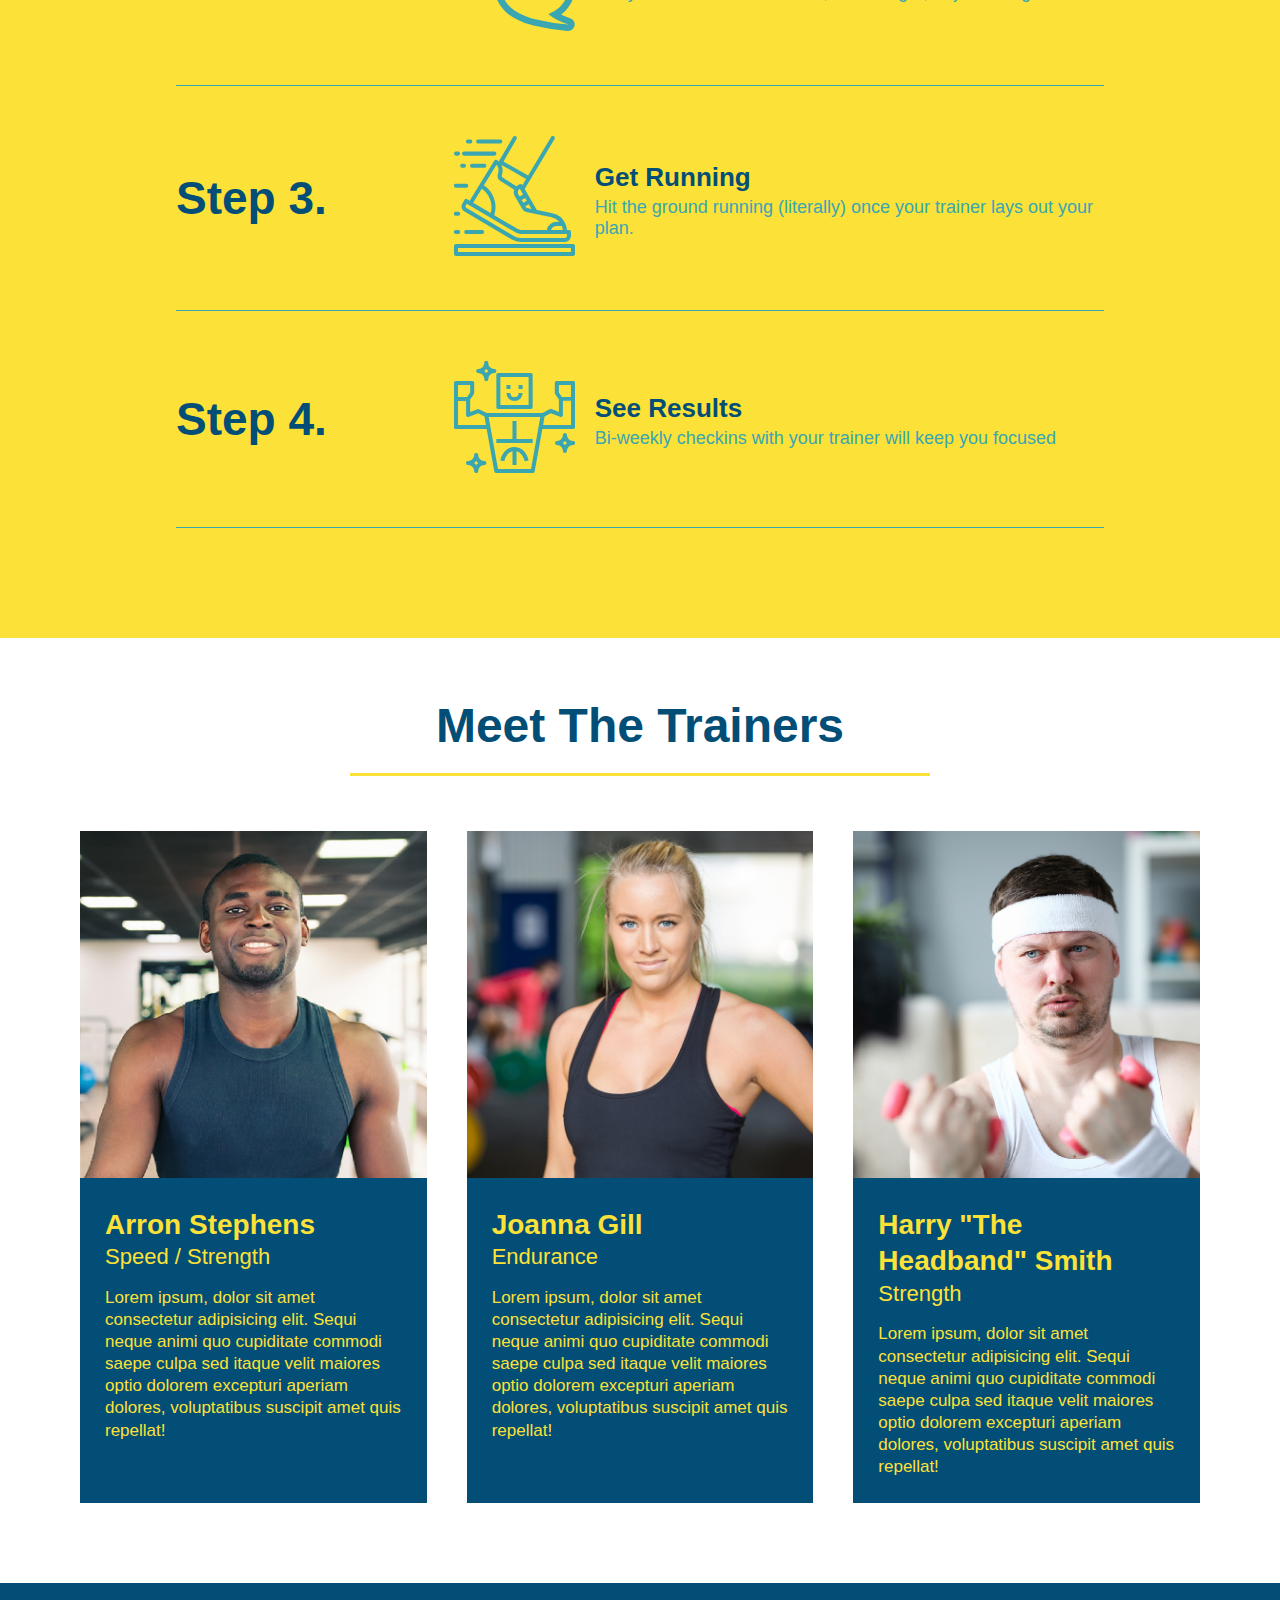
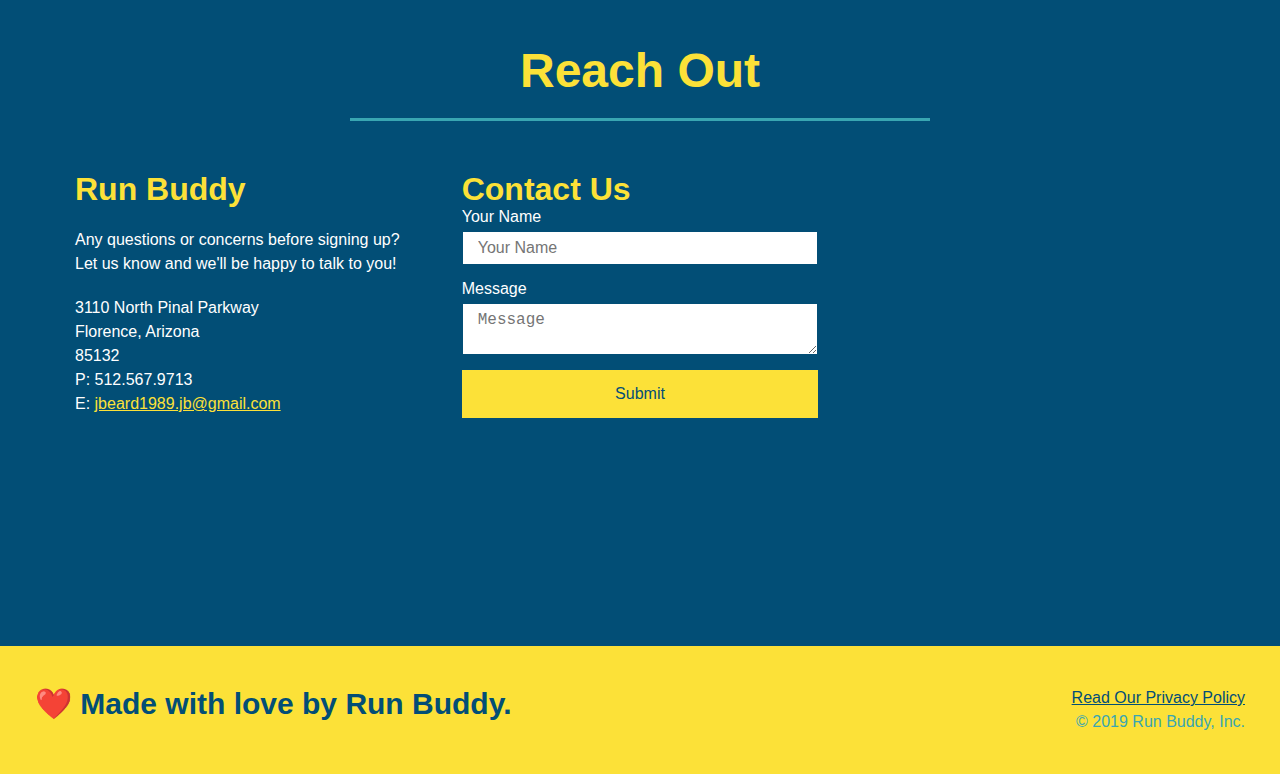
==== commit 9cc6bd27: "started work on mediaqueries" ====
--- a/index.html
+++ b/index.html
@@ -2,6 +2,7 @@
 <html lang="en">
   <head>
     <meta charset="UTF-8" />
+    <meta name="viewport" content="width=device-width, initial-scale=1.0" />
     <link rel="stylesheet" href="./assets/css/style.css">
     <title>Run Buddy</title>
   </head>
@@ -25,7 +26,6 @@
           <li>
             <a href="#reach-out">Reach Out</a>
           </li>
-          
         </ul>
       </nav>
     </header>
--- a/assets/css/style.css
+++ b/assets/css/style.css
@@ -45,7 +45,7 @@
 }
 
 header nav ul li a {
-  margin: 0 30px;
+  padding: 10px 15px;
   font-weight: lighter;
   font-size: 1.55vw;
 }
@@ -88,6 +88,7 @@
 /* HERO STYLES START */
 .hero {
   background-image: url('../images/hero-bg.jpg');
+  align-items: flex-start;
   background-size: cover;
   background-position: center;
   display: flex;
@@ -101,7 +102,7 @@
   margin: 3.5%;
   color: #fff;
   font-size: 18px;
-  line-height: 1.3;
+  line-height: 1.2;
 }
 
 .hero-cta h2 {
@@ -153,7 +154,7 @@
 
 /* SECTION TITLE STYLES START */
 .section-title {
-  font-size: 55px;
+  font-size: 48px;
   border-bottom: 3px solid;
   color: #024e76;
   padding-bottom: 20px;
@@ -358,4 +359,17 @@
 
 .flex-row {
   display: flex;
+}
+
+/* MEDIA QUERY FOR SMALLER DESKTOP SCREENS AND SMALLER */
+@media screen and (max-width: 980px) {
+
+}
+
+@media screen and (max-width: 768px) {
+
+}
+
+@media screen and (max-width: 575px) {
+
 }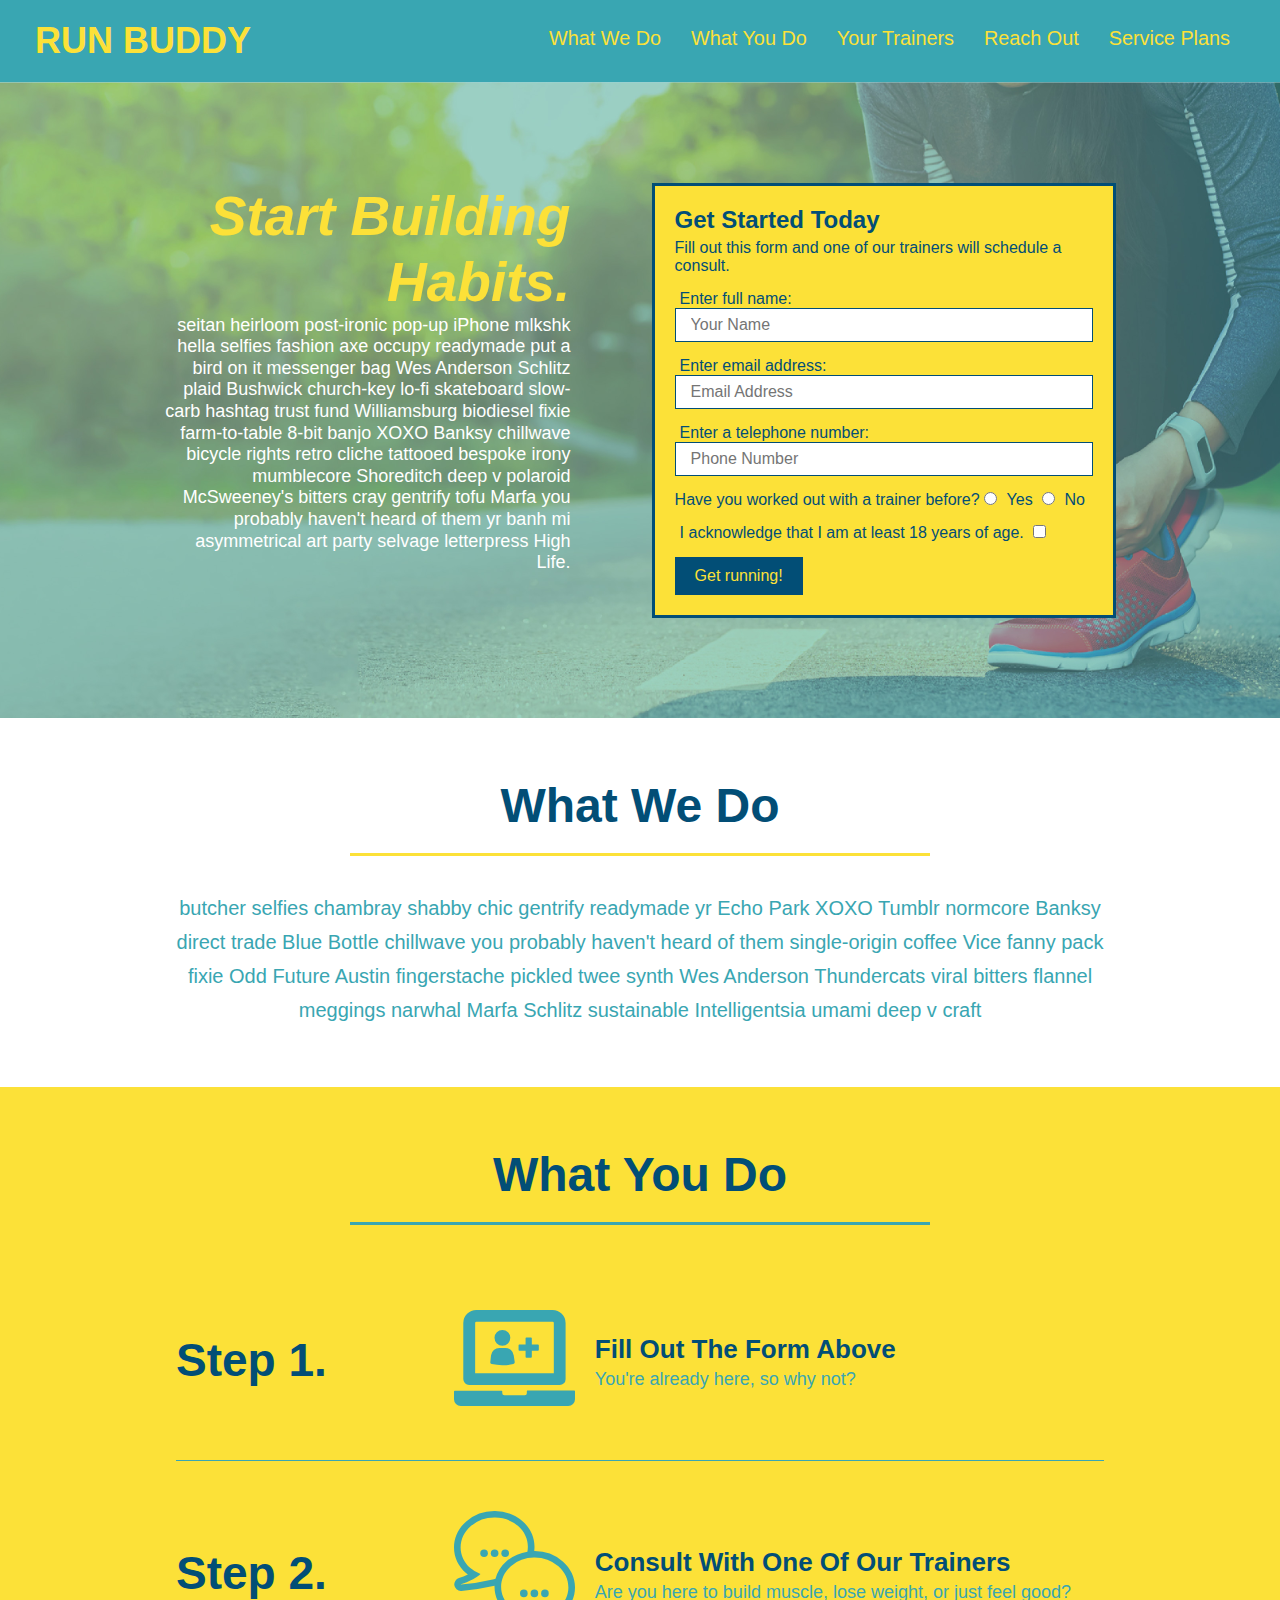
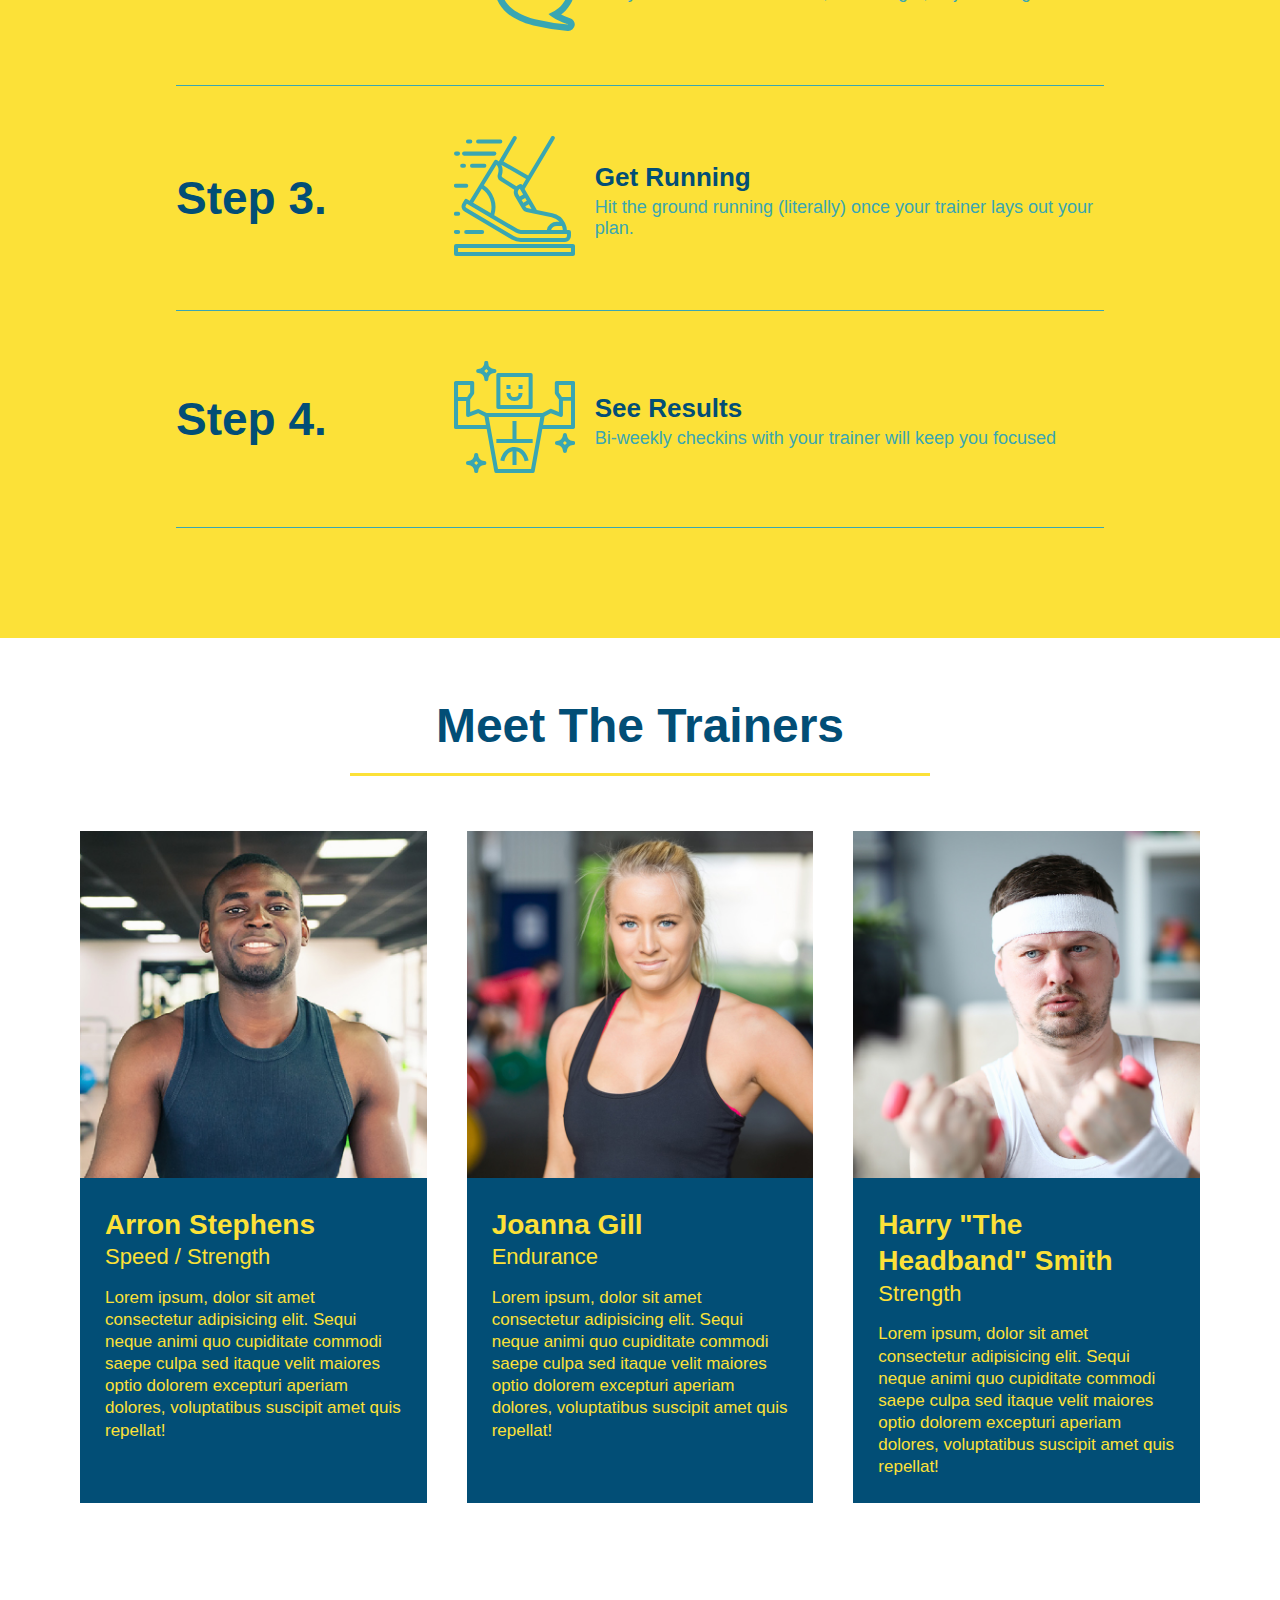
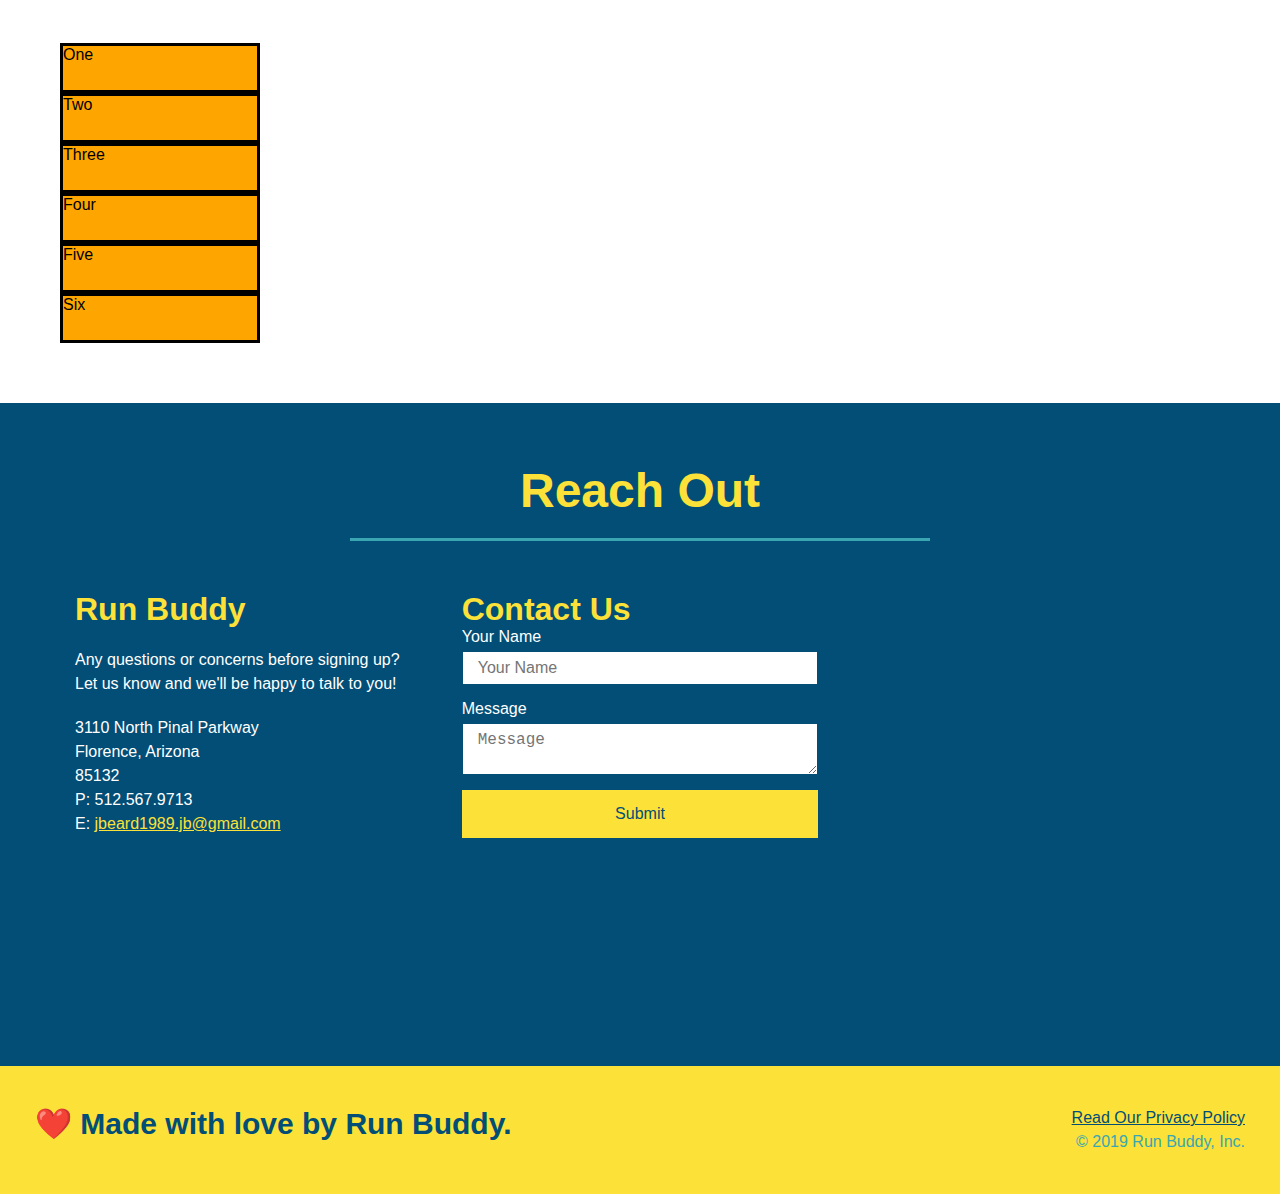
==== commit 9e2fabb3: "Added grid example" ====
--- a/index.html
+++ b/index.html
@@ -25,6 +25,9 @@
           </li>
           <li>
             <a href="#reach-out">Reach Out</a>
+          </li>
+          <li>
+            <a href="#service-plans">Service Plans</a>
           </li>
         </ul>
       </nav>
@@ -187,6 +190,20 @@
     </section>
     <!-- "meet the trainers" end -->
 
+    <!-- "services plans start"-->
+
+    <section id="service-plans" class="services">
+      <div class="service-grid-container">
+        <div class="service-grid-item">One</div>
+        <div class="service-grid-item">Two</div>
+        <div class="service-grid-item">Three</div>
+        <div class="service-grid-item">Four</div>
+        <div class="service-grid-item">Five</div>
+        <div class="service-grid-item">Six</div>
+      </div>
+    </section>
+    <!-- "services plans end"-->
+
     <!-- "reach out" start -->
     <section id="reach-out" class="contact">
       <div class="flex-row">
--- a/assets/css/style.css
+++ b/assets/css/style.css
@@ -361,15 +361,120 @@
   display: flex;
 }
 
-/* MEDIA QUERY FOR SMALLER DESKTOP SCREENS AND SMALLER */
+.service-grid-container {
+  display: grid;
+}
+
+.service-grid-item {
+  width: 200px;
+  height: 50px;
+  background-color: orange;
+  border: solid;
+  color: black;
+}
+
 @media screen and (max-width: 980px) {
-
+  header {
+    padding-bottom: 0;
+    justify-content: center;
+  }
+
+  header h1 {
+    width: 100%;
+    text-align: center;
+  }
+
+  header nav ul {
+    margin-top: 20px;
+    width: 100%;
+    justify-content: center;
+  }
+
+  header nav ul li a {
+    font-size: 20px;
+  }
+
+  footer h2, footer div {
+    text-align: center;
+    width: 100%;
+  }
+
+  .hero-cta, .hero-form {
+    width: 100%;
+  }
+
+  .hero-cta {
+    text-align: center;
+  }
+
+  .section-title {
+    width: 80%;
+  }
+
+  .trainer {
+    flex: 0 70%;
+  }
+
+  .contact-info iframe {
+    flex: 1 100%;
+  }
 }
 
 @media screen and (max-width: 768px) {
-
+  section {
+    padding: 30px 15px;
+  }
+
+  .step h3 {
+    flex: 1 100%;
+    text-align: center;
+  }
+
+  .step-info {
+    flex: 2 100%;
+    text-align: center;
+    justify-content: center;
+  }
+
+  .step-img {
+    flex: 0 32%;
+    margin-right: 0;
+    margin-top: 15px;
+    margin-bottom: 15px;
+  }
+
+  .step{
+    flex: 100%;
+  }
 }
 
 @media screen and (max-width: 575px) {
 
+  .hero-form button {
+    width: 100%;
+  }
+
+  .section-title {
+    width: 95%;
+  }
+
+  .intro p {
+    width: 100%;
+  }
+
+  .trainer {
+    flex: 0 100%;
+  }
+
+  .contact-info {
+    text-align: center;
+  }
+
+  .contact-info > * {
+    flex: 0 100%;
+  }
+
+  .contact-form {
+    order: 3;
+  }
 }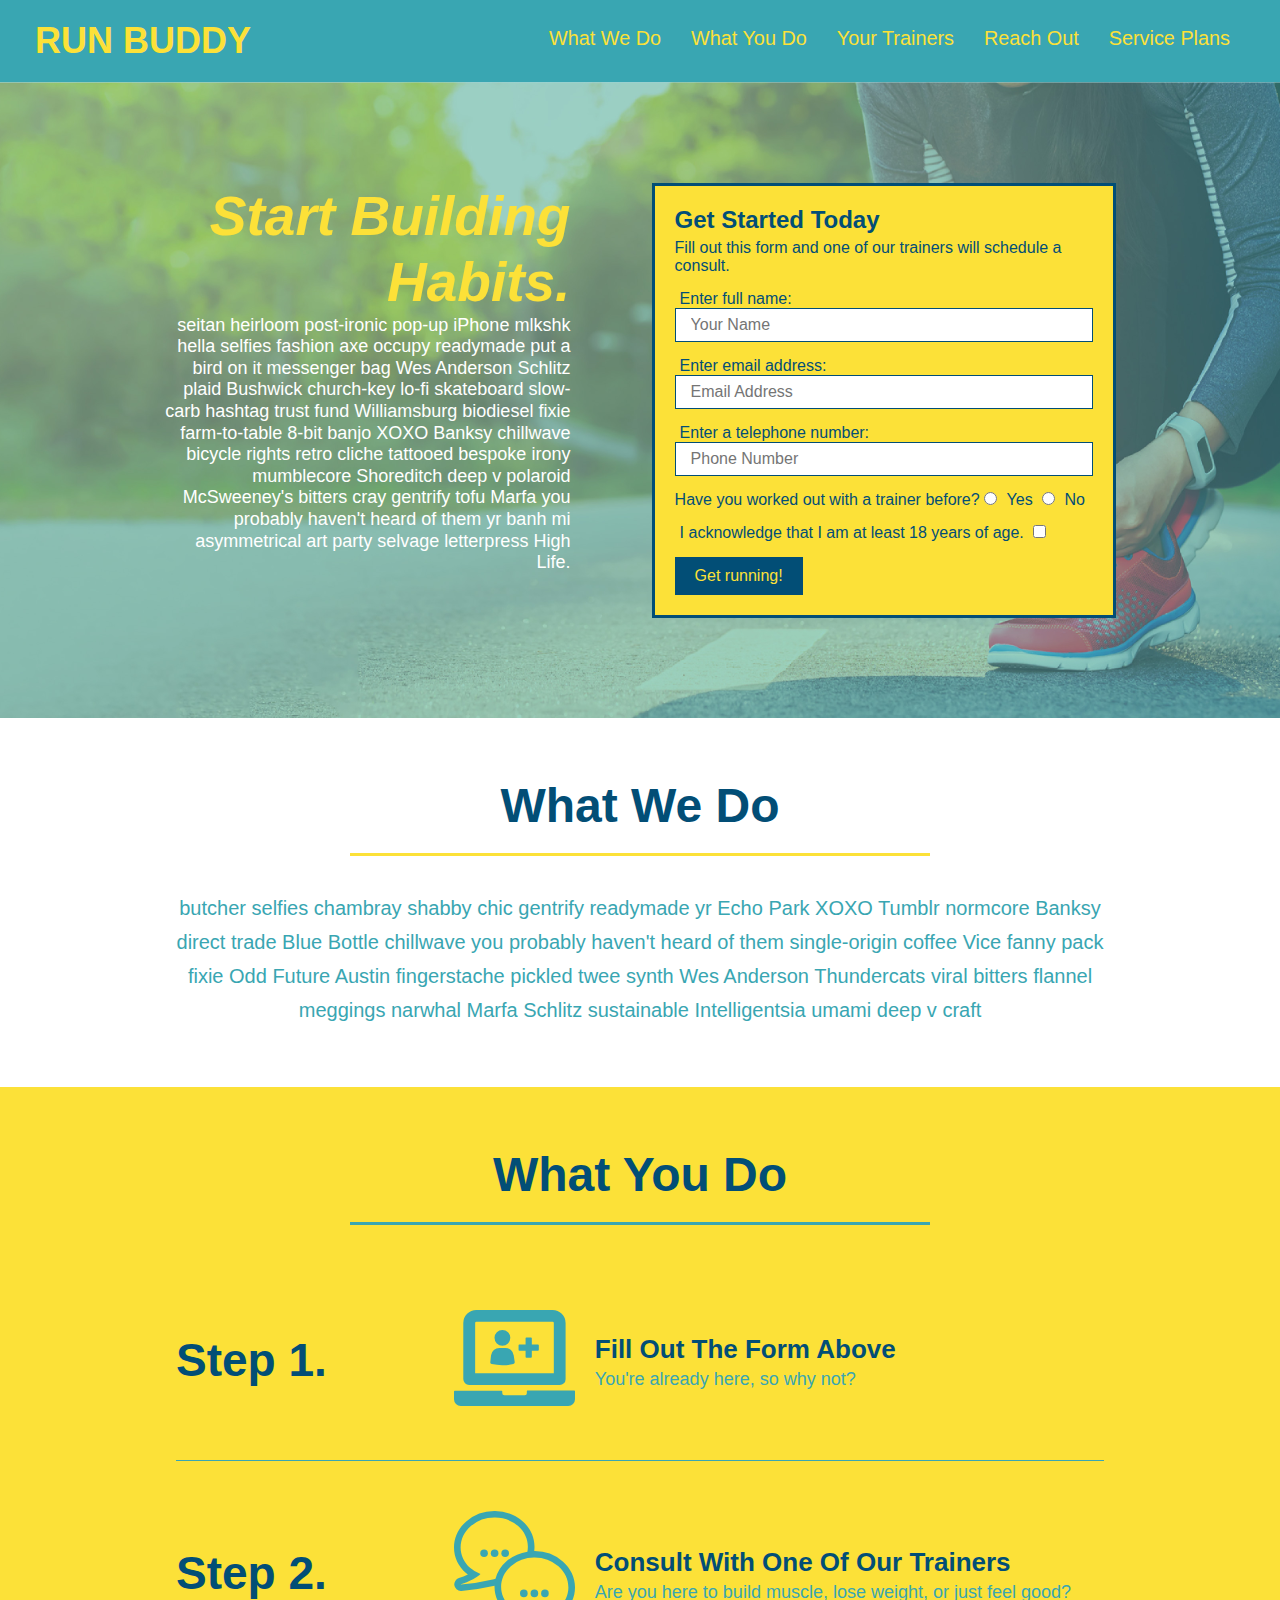
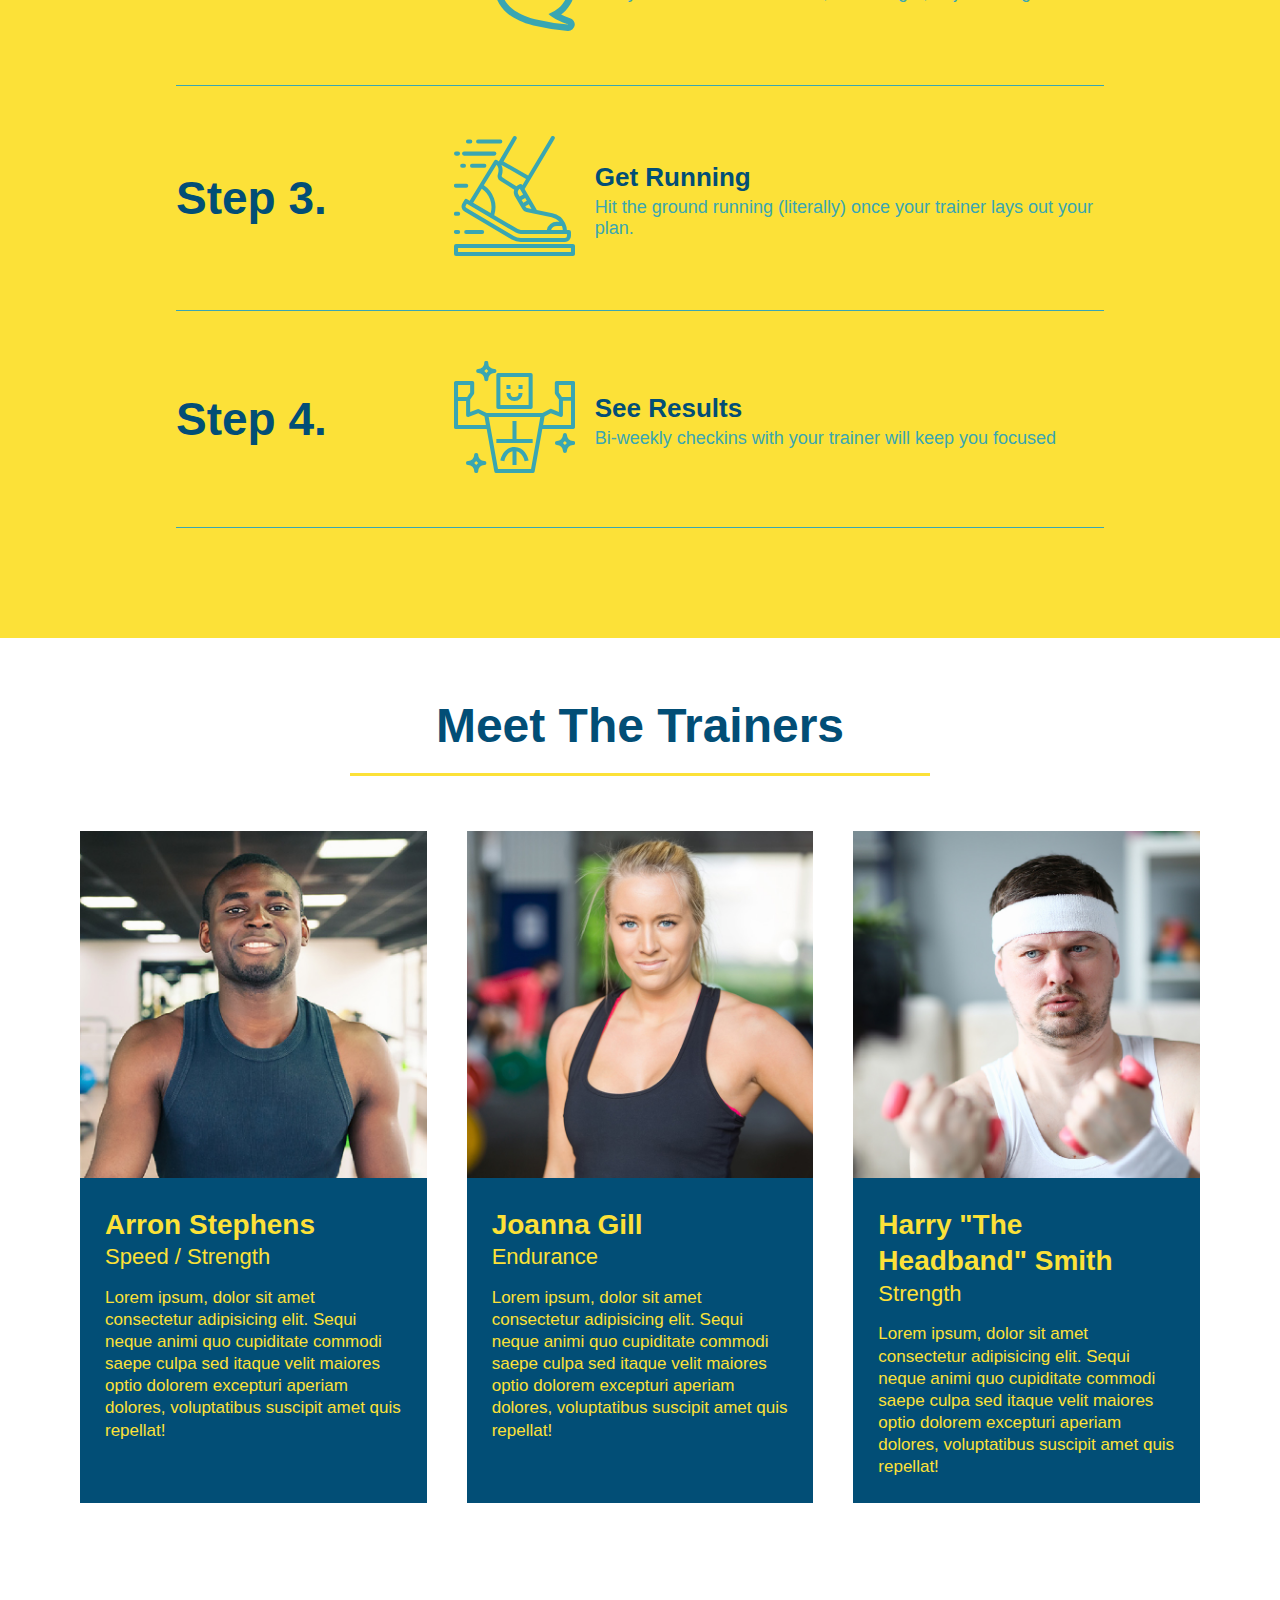
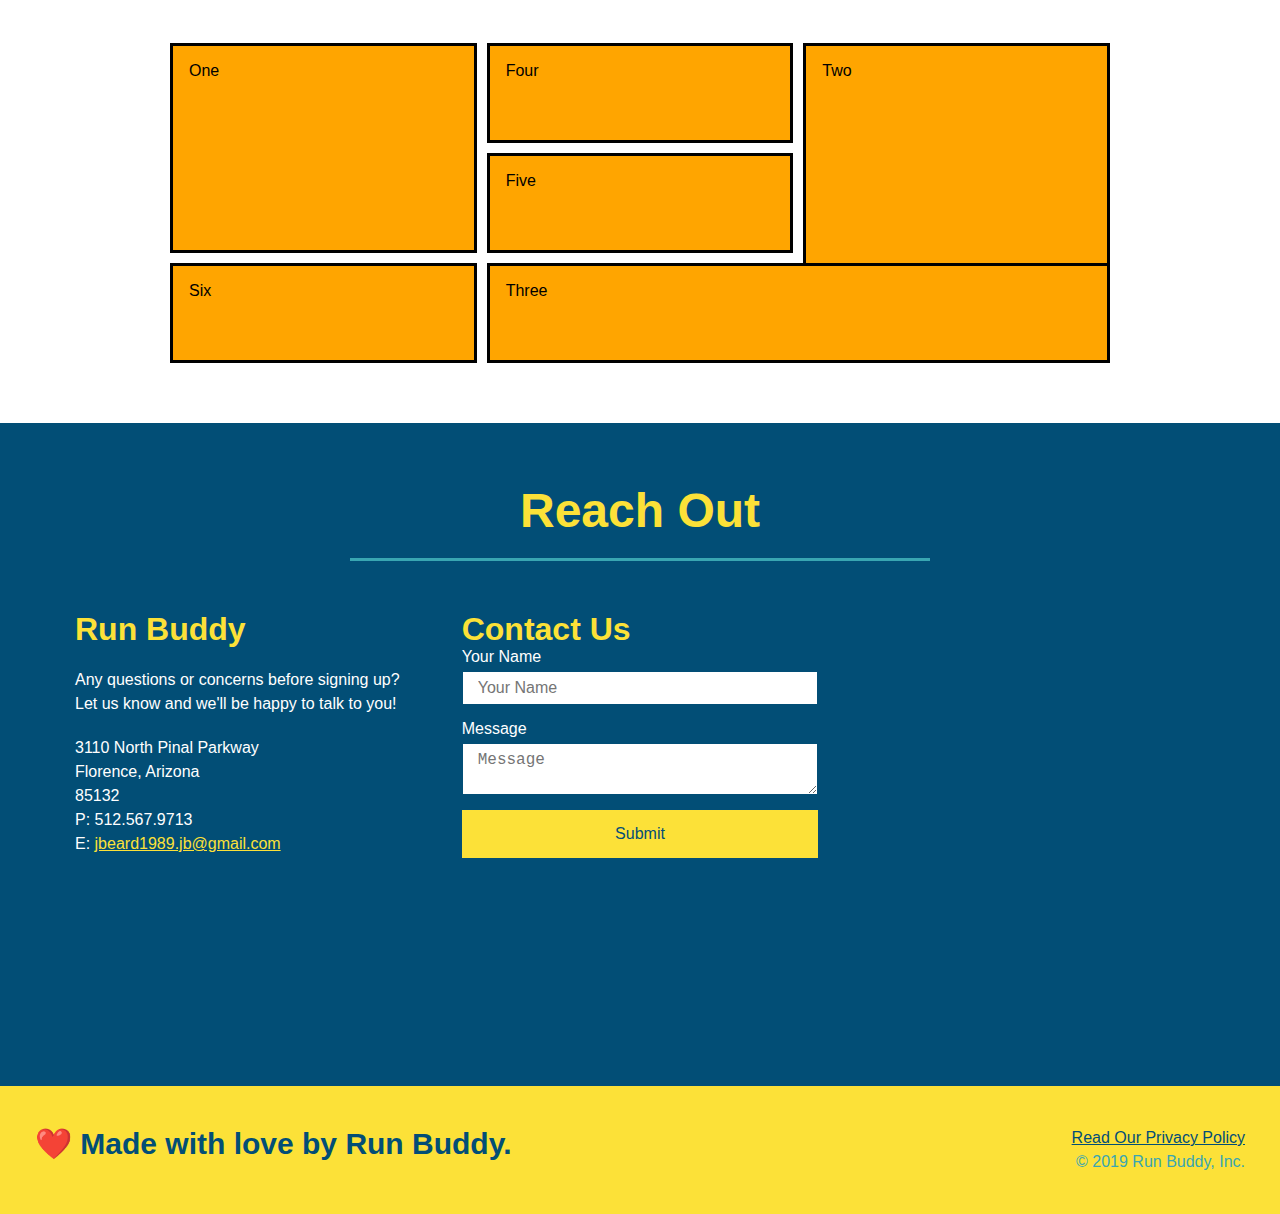
==== commit 924fdda4: "grid example" ====
--- a/index.html
+++ b/index.html
@@ -194,12 +194,12 @@
 
     <section id="service-plans" class="services">
       <div class="service-grid-container">
-        <div class="service-grid-item">One</div>
-        <div class="service-grid-item">Two</div>
-        <div class="service-grid-item">Three</div>
-        <div class="service-grid-item">Four</div>
-        <div class="service-grid-item">Five</div>
-        <div class="service-grid-item">Six</div>
+        <div class="service-grid-item box1">One</div>
+        <div class="service-grid-item box2">Two</div>
+        <div class="service-grid-item box3">Three</div>
+        <div class="service-grid-item box4">Four</div>
+        <div class="service-grid-item box5">Five</div>
+        <div class="service-grid-item box6">Six</div>
       </div>
     </section>
     <!-- "services plans end"-->
--- a/assets/css/style.css
+++ b/assets/css/style.css
@@ -362,15 +362,34 @@
 }
 
 .service-grid-container {
+  max-width: 940px;
+  margin: 0 auto;
   display: grid;
+  grid-template-columns: repeat(3, 1fr);
+  grid-template-rows: repeat(3, 100px);
+  grid-gap: 10px;
 }
 
 .service-grid-item {
-  width: 200px;
-  height: 50px;
   background-color: orange;
   border: solid;
+  padding: 1em;
   color: black;
+}
+
+.box1 {
+  grid-column: 1/2;
+  grid-row: 1/3;
+}
+
+.box2 {
+  grid-column: 3/4;
+  grid-row: 1/-1;
+}
+
+.box3 {
+  grid-column: 2/ span 2;
+  grid-row: 3/ span 1;
 }
 
 @media screen and (max-width: 980px) {
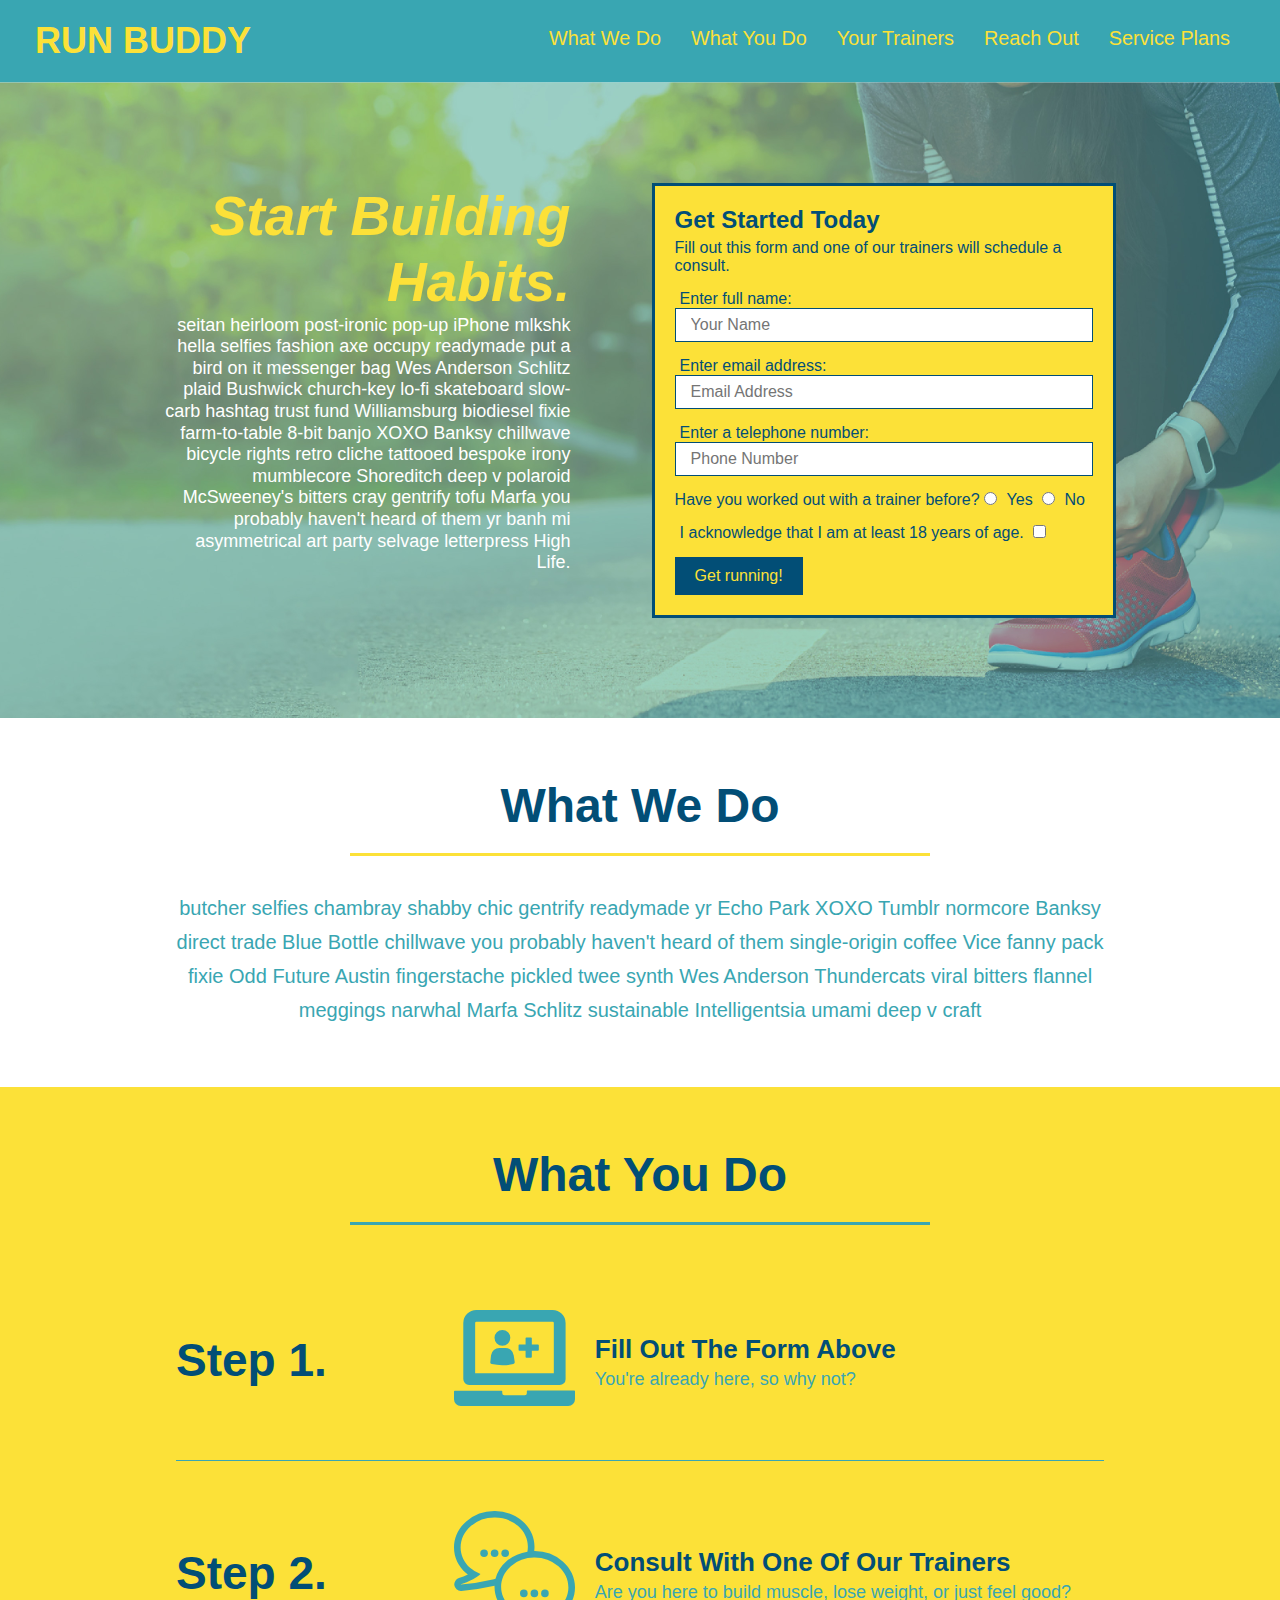
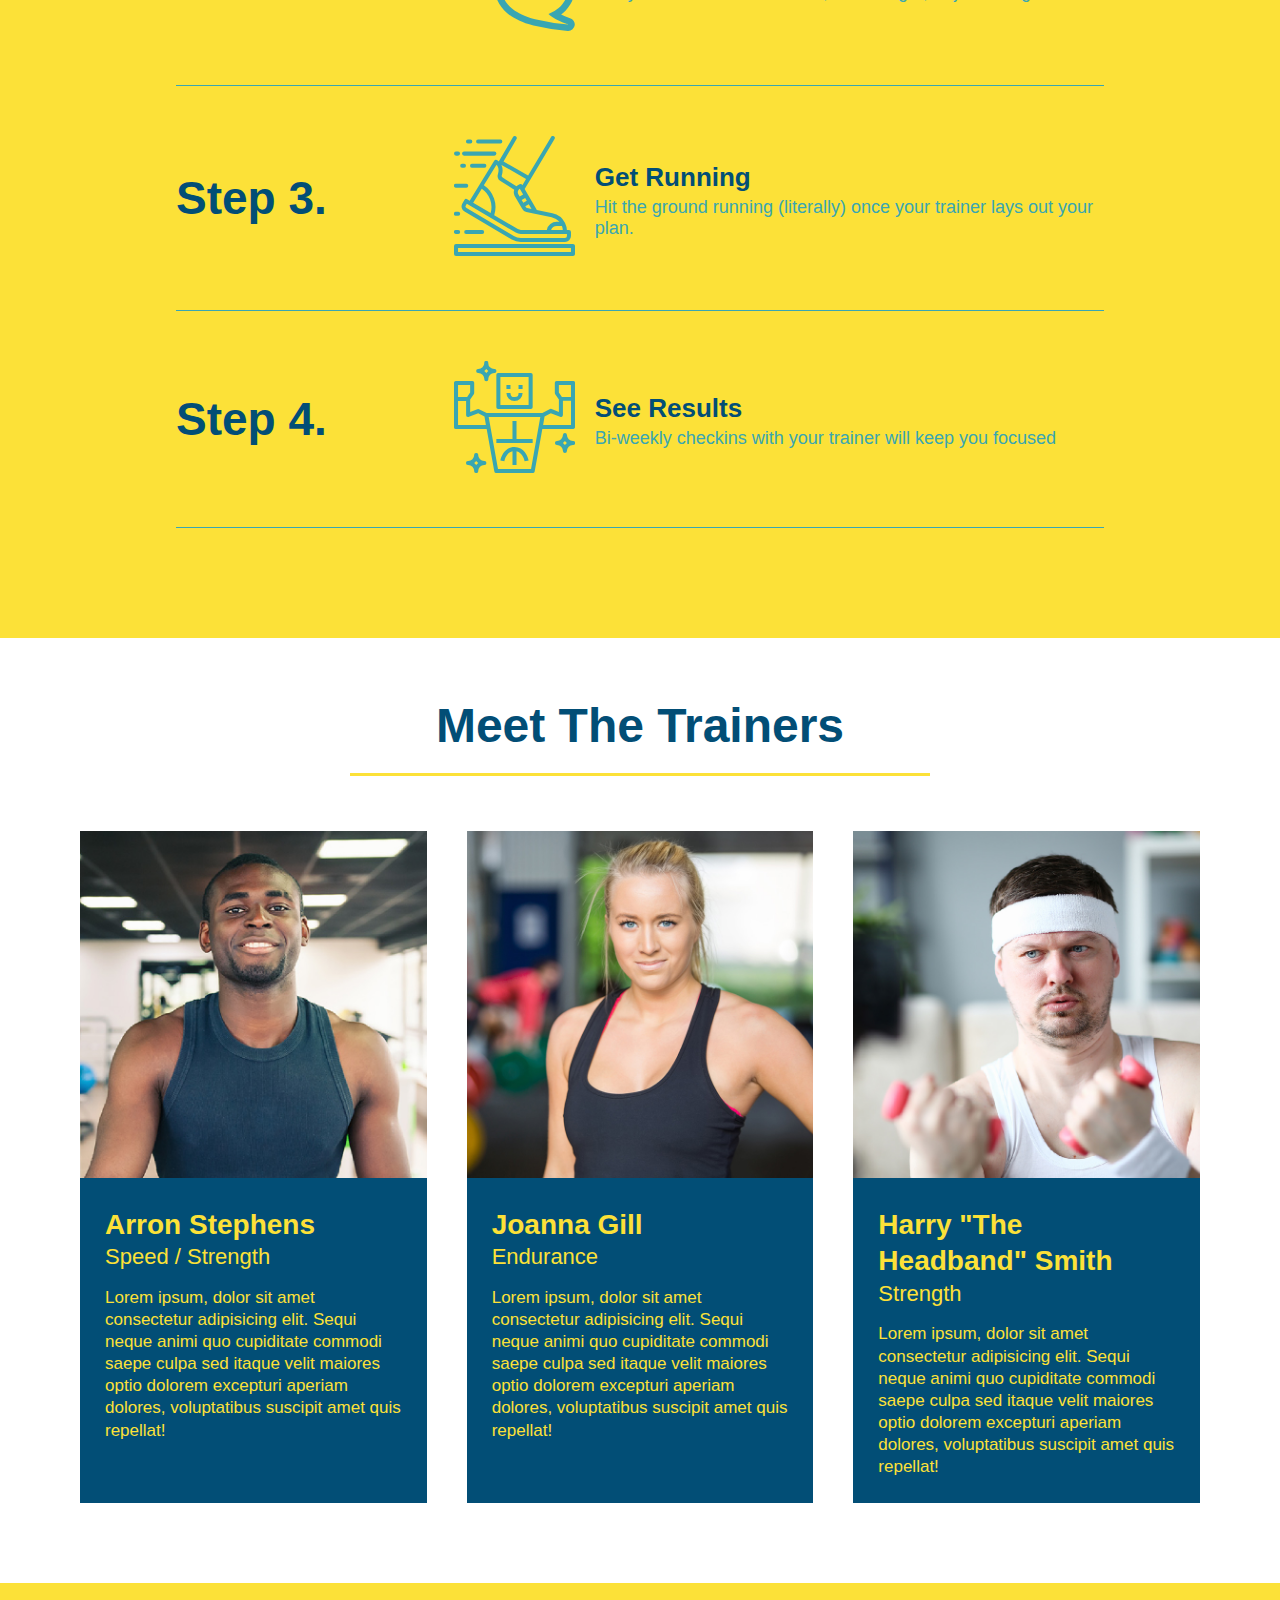
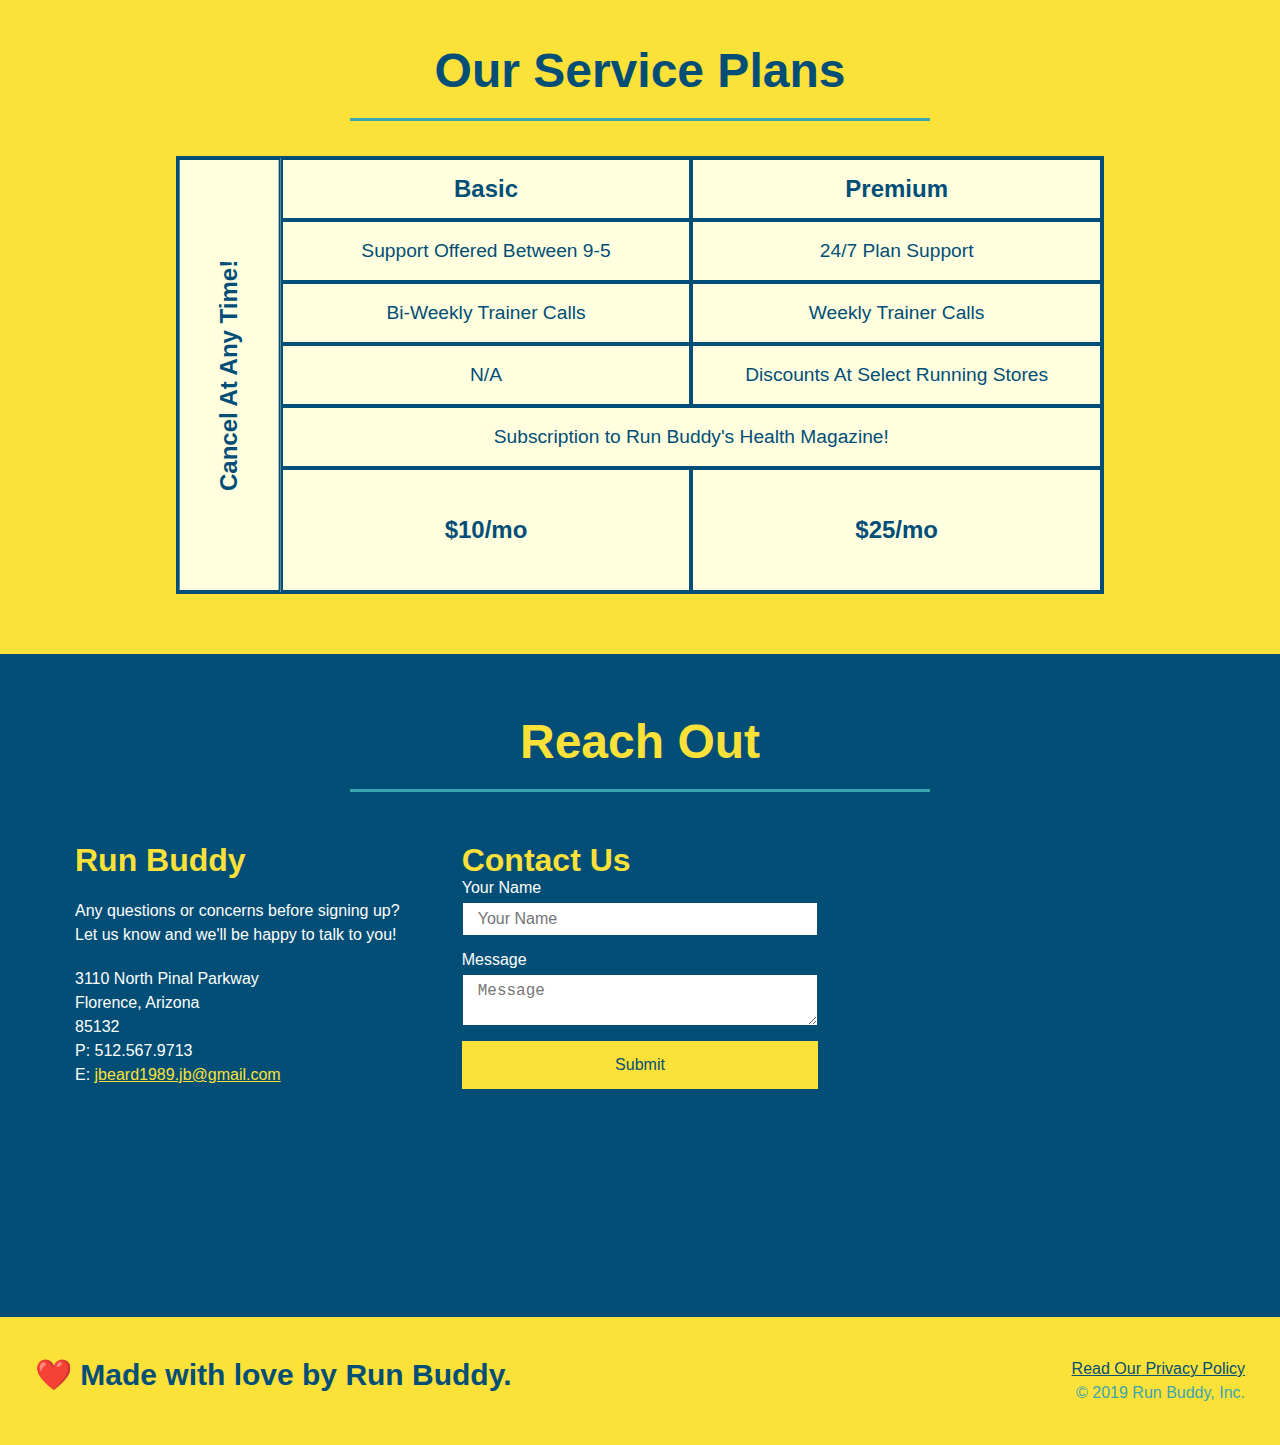
==== commit e789448a: "added service table comparison" ====
--- a/index.html
+++ b/index.html
@@ -193,14 +193,62 @@
     <!-- "services plans start"-->
 
     <section id="service-plans" class="services">
-      <div class="service-grid-container">
-        <div class="service-grid-item box1">One</div>
-        <div class="service-grid-item box2">Two</div>
-        <div class="service-grid-item box3">Three</div>
-        <div class="service-grid-item box4">Four</div>
-        <div class="service-grid-item box5">Five</div>
-        <div class="service-grid-item box6">Six</div>
-      </div>
+      <h2 class="section-title secondary-border">
+        Our Service Plans
+      </h2>
+      <div class="service-grid-wrapper">
+        <div class="service-grid-container">
+          <!-- HEADERS-->
+          <div class="service-grid-item grid-head basic">
+            Basic
+          </div>
+          <div class="service-grid-item grid-head premium">
+            Premium
+          </div>
+
+          <!-- BODY -->
+          <div class="service-grid-item basic">
+            Support Offered Between 9-5
+          </div>
+
+          <div class="service-grid-item premium">
+            24/7 Plan Support
+          </div>
+
+          <div class="service-grid-item basic">
+            Bi-Weekly Trainer Calls
+          </div>
+
+          <div class="service-grid-item premium">
+            Weekly Trainer Calls
+          </div>
+
+          <div class="service-grid-item basic">
+            N/A
+          </div>
+
+          <div class="service-grid-item premium">
+            Discounts At Select Running Stores
+          </div>
+
+          <div class="service-grid-item both">
+            Subscription to Run Buddy's Health Magazine!
+          </div>
+
+          <div class="service-grid-item grid-price basic">
+            $10/mo
+          </div>
+
+          <div class="service-grid-item grid-price premium">
+            $25/mo
+          </div>
+
+          <div class="service-grid-item cancel">
+            Cancel At Any Time!
+          </div>
+
+        </div> <!-- div service-grid-container -->
+      </div> <!-- div service-grid-wrapper -->
     </section>
     <!-- "services plans end"-->
 
--- a/assets/css/style.css
+++ b/assets/css/style.css
@@ -361,35 +361,60 @@
   display: flex;
 }
 
+.services{
+  background: #fce138;
+}
+
+.service-grid-wrapper {
+  display: flex;
+  width: 100%;
+  justify-content: center;
+}
+
 .service-grid-container {
-  max-width: 940px;
-  margin: 0 auto;
+  background: lightyellow;
+  width: 80%;
   display: grid;
-  grid-template-columns: repeat(3, 1fr);
-  grid-template-rows: repeat(3, 100px);
-  grid-gap: 10px;
+  /* repeat(iterator, size) */
+  grid-template-columns: 1fr repeat(2, 4fr);
+  grid-template-rows: repeat(5, 1fr) 2fr;
+  border: 2px solid #024e76;
+  color: #024e76;
+  font-size: 1.2rem;
 }
 
 .service-grid-item {
-  background-color: orange;
-  border: solid;
-  padding: 1em;
-  color: black;
-}
-
-.box1 {
-  grid-column: 1/2;
-  grid-row: 1/3;
-}
-
-.box2 {
-  grid-column: 3/4;
-  grid-row: 1/-1;
-}
-
-.box3 {
-  grid-column: 2/ span 2;
-  grid-row: 3/ span 1;
+  padding: 15px 0;
+  border: 2px solid #024e76;
+  display: flex;
+  align-items: center;
+  justify-content: center;
+  text-align: center;
+}
+
+/* specific match */
+.service-grid-item.basic {
+  grid-column: 2 / span 1;
+}
+
+.service-grid-item.both {
+  grid-column: 2 / span 2;
+}
+
+.service-grid-item.cancel {
+  grid-row: 1 / -1;
+}
+
+.service-grid-item.cancel {
+  writing-mode: vertical-lr;
+  transform: rotate(180deg);
+  grid-column: 1;
+  grid-row: 1 / -1;
+}
+
+.grid-head, .grid-price, .service-grid-item.cancel {
+  font-size: 1.5rem;
+  font-weight: bold;
 }
 
 @media screen and (max-width: 980px) {
@@ -465,6 +490,25 @@
   .step{
     flex: 100%;
   }
+
+  .service-grid-container {
+    grid-template-columns: 1fr 1fr;
+  }
+
+  .service-grid-item.basic {
+    grid-column: 1;
+  }
+
+  .service-grid-item.both {
+    grid-column: 1 / -1;
+  }
+
+  .service-grid-item.cancel {
+    transform: none;
+    writing-mode: unset;
+    grid-column: 1 / -1;
+    grid-row: -1;
+  }
 }
 
 @media screen and (max-width: 575px) {
